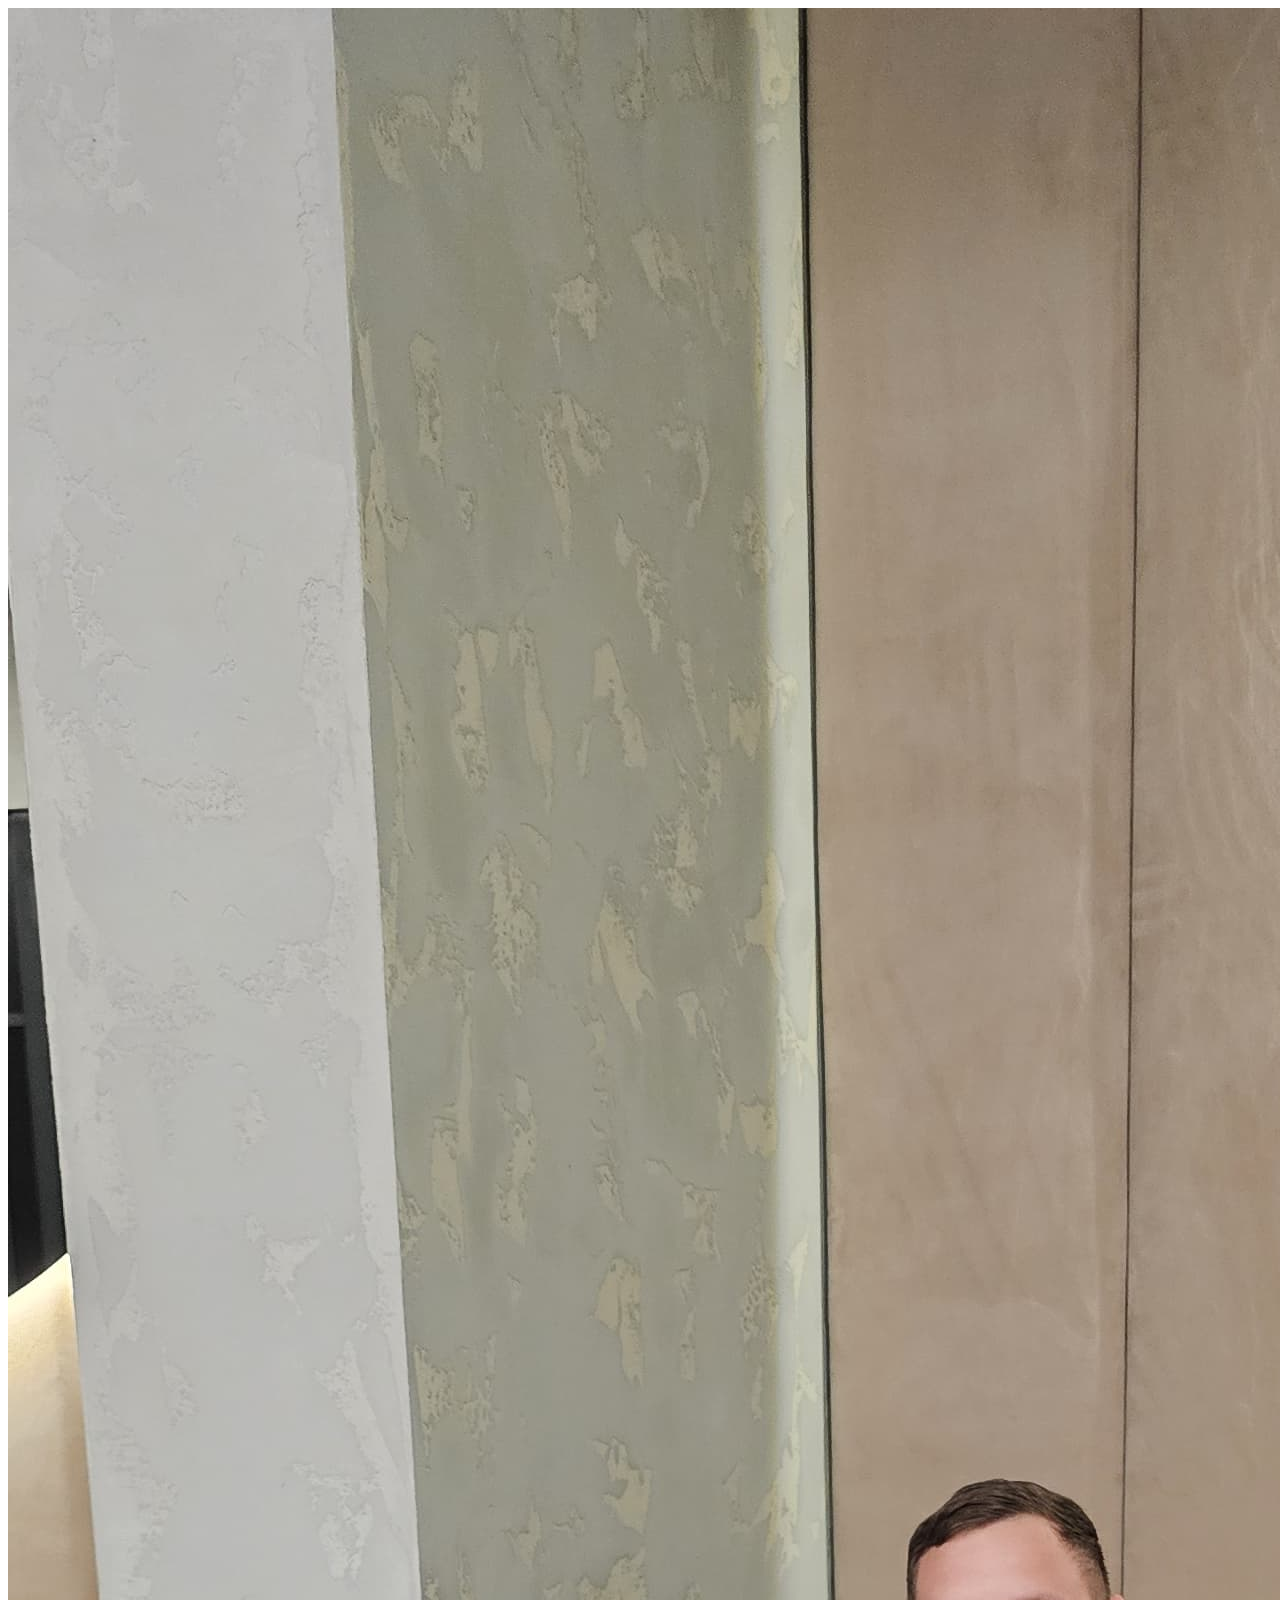
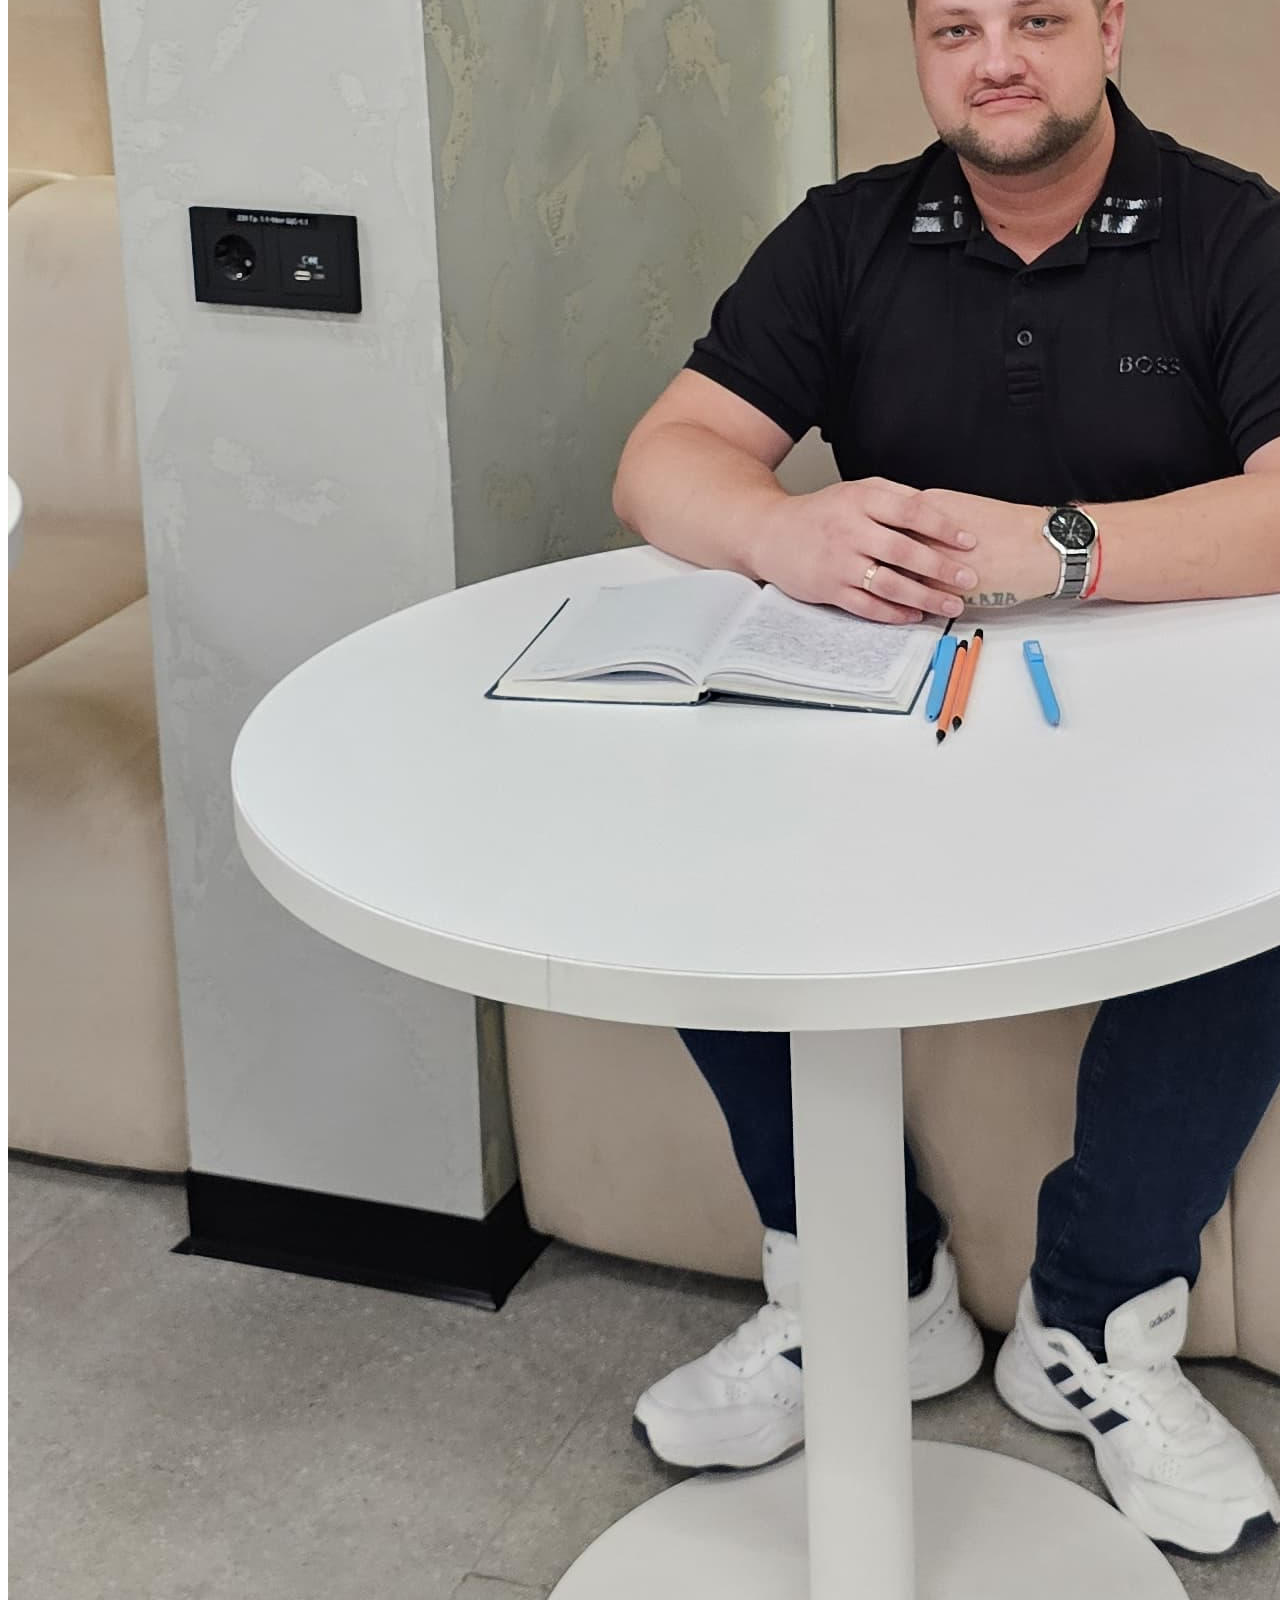
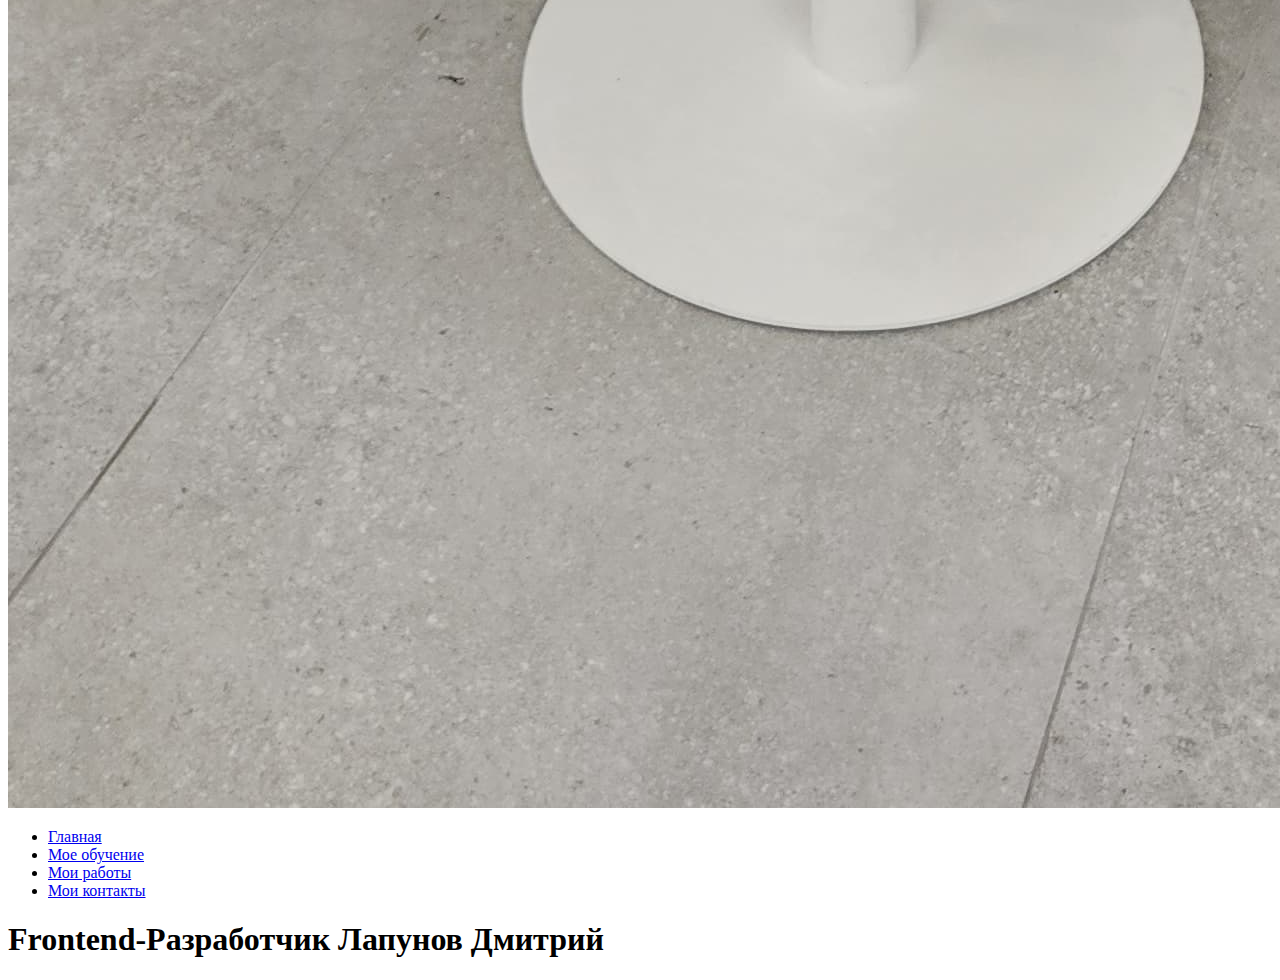
==== index.html @ c6b662d0 "Создан начальная версия шапки" ====
<!DOCTYPE html>
<html lang="ru">
  <head>
    <meta charset="UTF-8" />
    <meta name="viewport" content="width=device-width, initial-scale=1.0" />
    <title>Дмитрий Лапунов</title>
    <link rel="stylesheet" href="styles/style.css" />
  </head>
  <body>
    <header class="header">
      <div class="logo">
        <img src="images/logo.jpeg" alt="logo" />
      </div>
      <nav>
        <ul>
          <li>
            <a href="#">Главная</a>
          </li>
          <li>
            <a href="#">Мое обучение</a>
          </li>
          <li>
            <a href="#">Мои работы</a>
          </li>
          <li>
            <a href="#">Мои контакты</a>
          </li>
        </ul>
      </nav>
    </header>

    <main>
      <h1>Frontend-Разработчик Лапунов Дмитрий</h1>
      <section>

      </section>
    </main>
  </body>
</html>
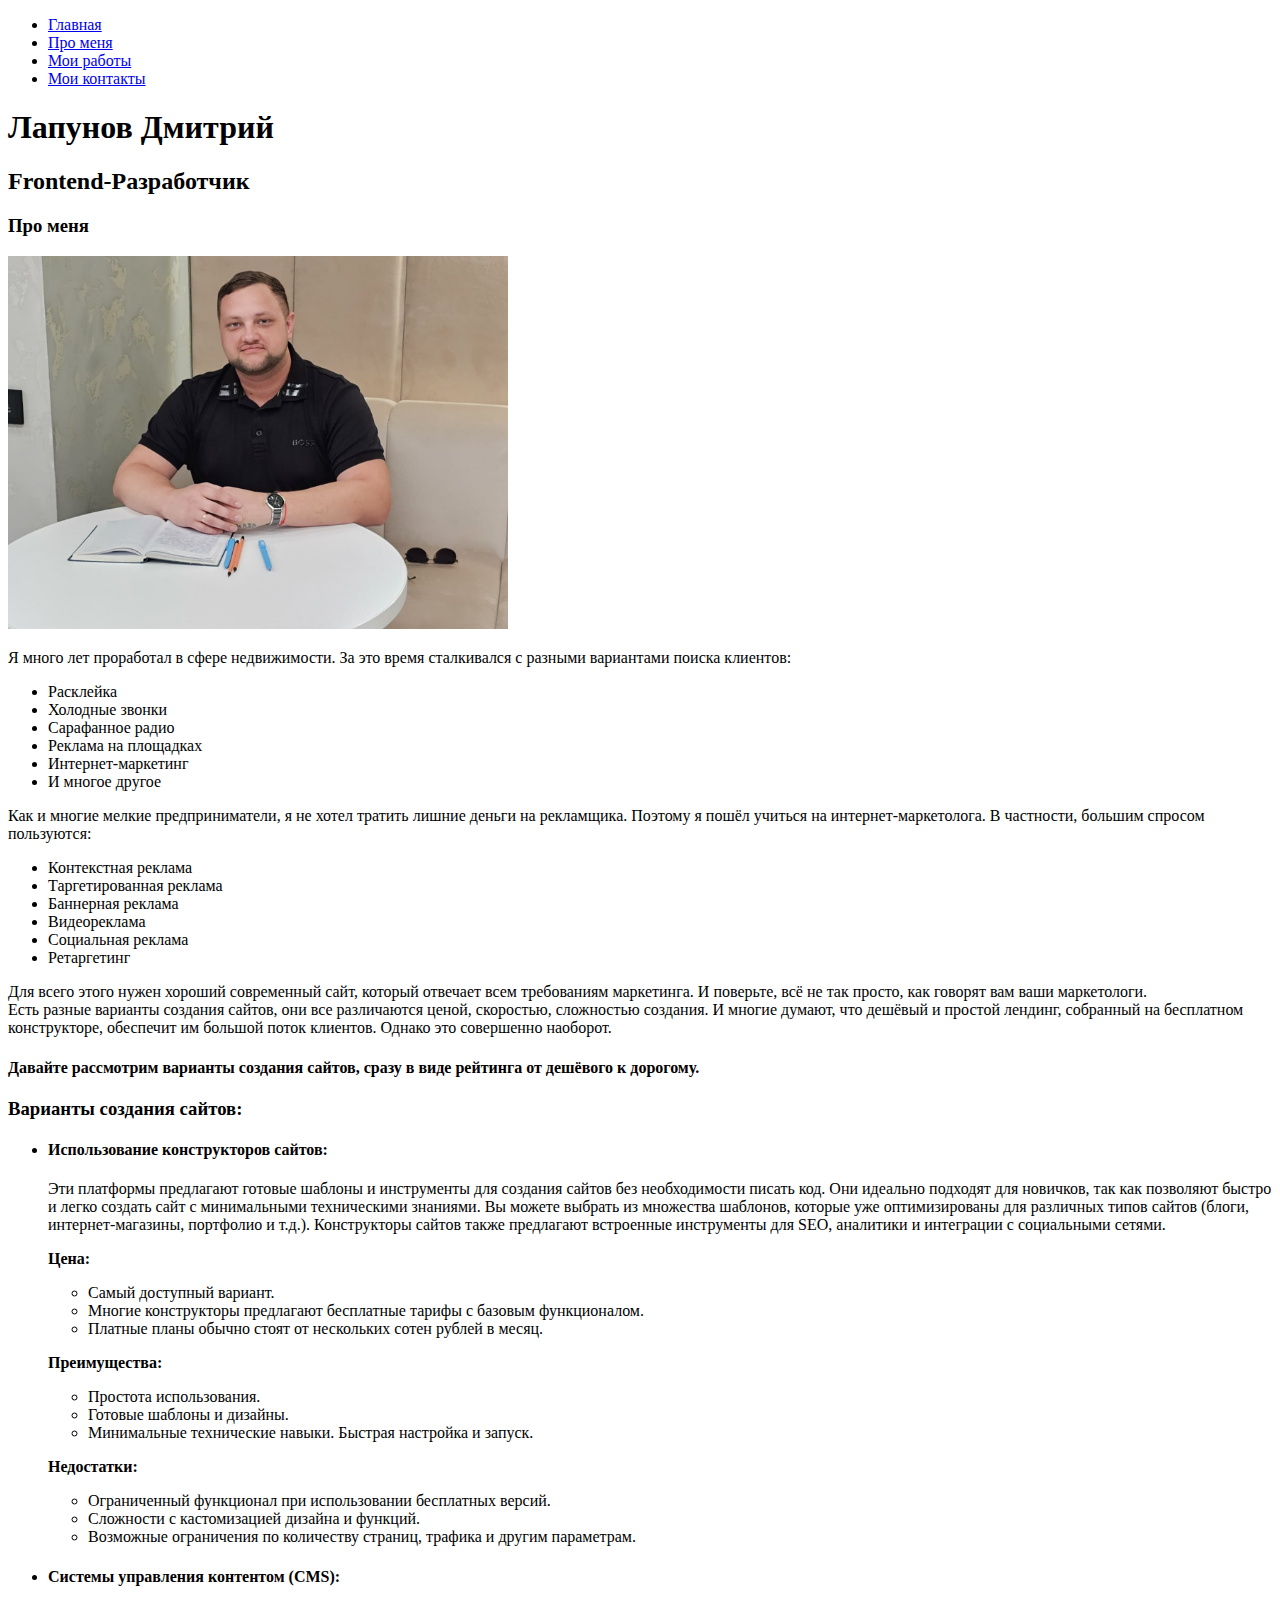
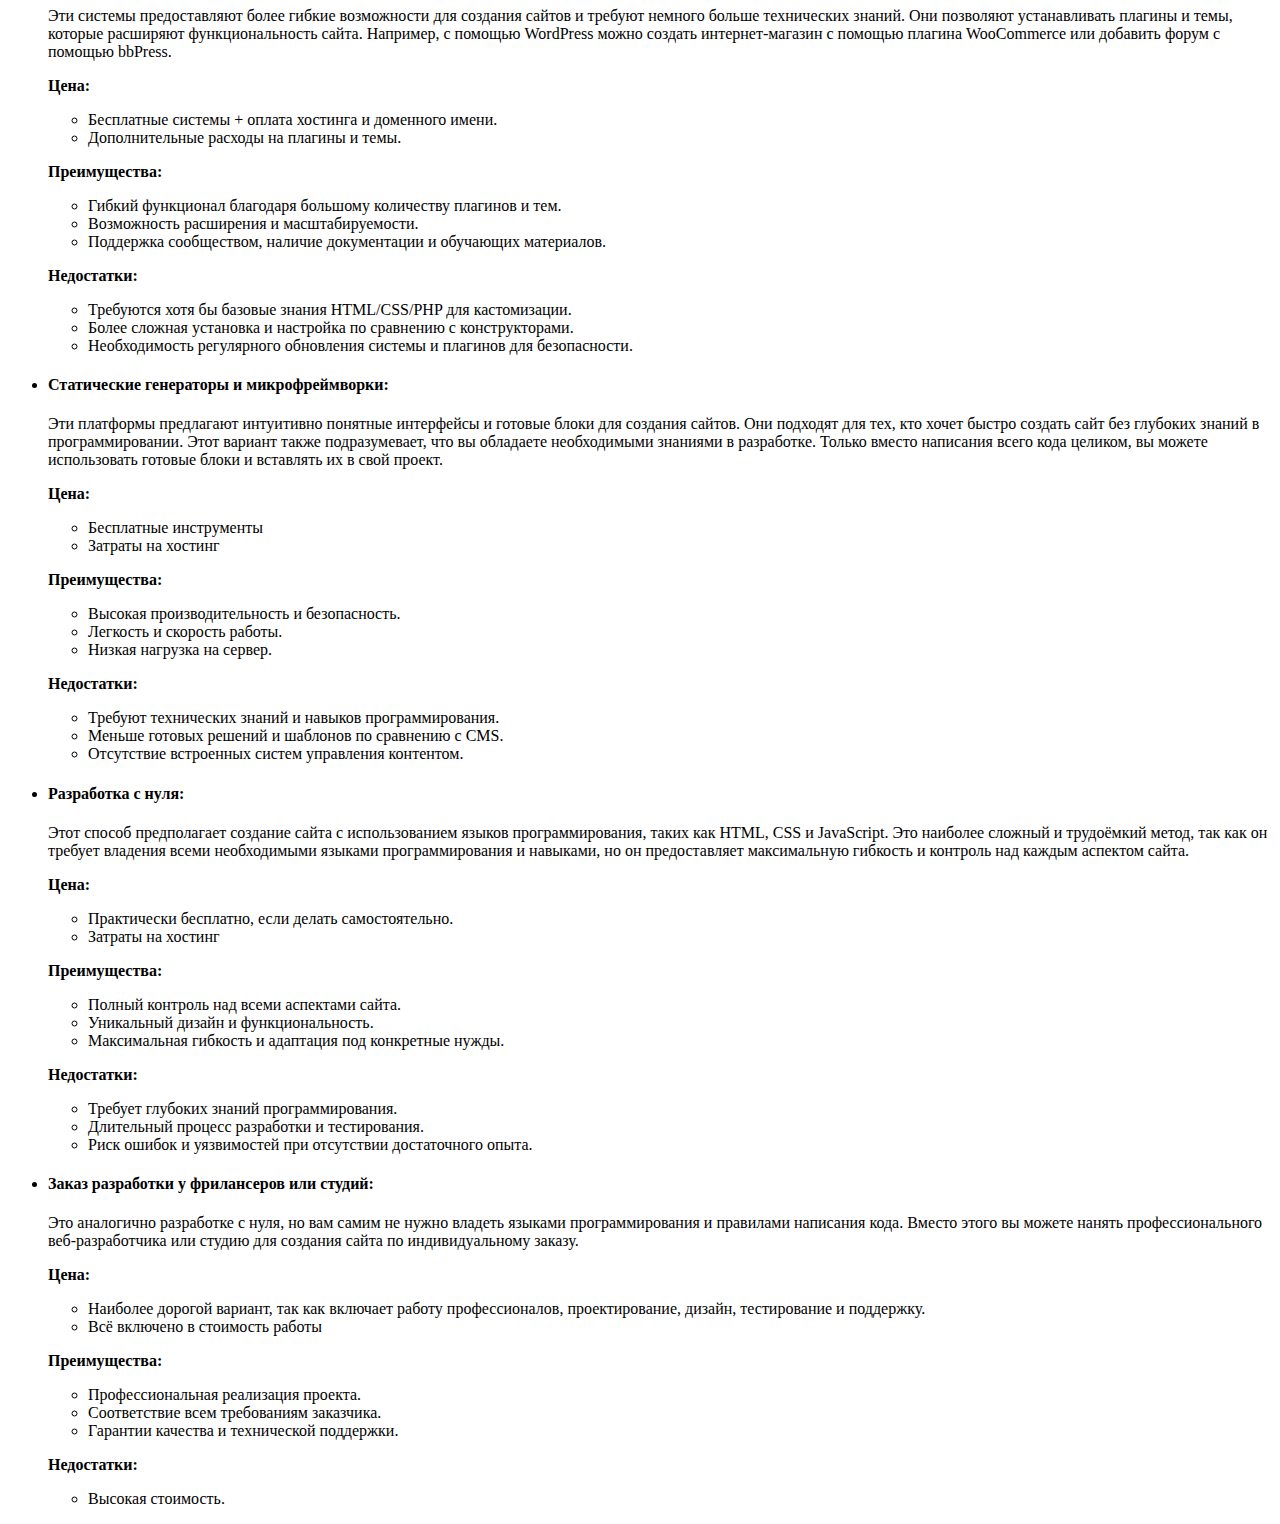
==== commit 4e714848: "Создан основной мейн страницы" ====
--- a/index.html
+++ b/index.html
@@ -3,36 +3,252 @@
   <head>
     <meta charset="UTF-8" />
     <meta name="viewport" content="width=device-width, initial-scale=1.0" />
-    <title>Дмитрий Лапунов</title>
+    <title>Фронтенд - разработчик Лапунов Дмитрий</title>
     <link rel="stylesheet" href="styles/style.css" />
   </head>
   <body>
     <header class="header">
-      <div class="logo">
-        <img src="images/logo.jpeg" alt="logo" />
-      </div>
-      <nav>
-        <ul>
-          <li>
-            <a href="#">Главная</a>
-          </li>
-          <li>
-            <a href="#">Мое обучение</a>
-          </li>
-          <li>
-            <a href="#">Мои работы</a>
-          </li>
-          <li>
-            <a href="#">Мои контакты</a>
-          </li>
-        </ul>
-      </nav>
+      <section>
+        <nav>
+          <ul>
+            <li>
+              <a href="#">Главная</a>
+            </li>
+            <li>
+              <a href="#">Про меня</a>
+            </li>
+            <li>
+              <a href="#">Мои работы</a>
+            </li>
+            <li>
+              <a href="#">Мои контакты</a>
+            </li>
+          </ul>
+        </nav>
+      </section>
     </header>
 
     <main>
-      <h1>Frontend-Разработчик Лапунов Дмитрий</h1>
       <section>
-
+        <h1>Лапунов Дмитрий</h1>
+        <h2>Frontend-Разработчик</h2>
+      </section>
+      <section>
+        <h3>Про меня</h3>
+        <div class="logo">
+          <img src="images/logo.jpeg" alt="logo" />
+        </div>
+        <p>
+          Я много лет проработал в сфере недвижимости. За это время сталкивался
+          с разными вариантами поиска клиентов:
+        </p>
+        <ul>
+          <li>Расклейка</li>
+          <li>Холодные звонки</li>
+          <li>Сарафанное радио</li>
+          <li>Реклама на площадках</li>
+          <li>Интернет-маркетинг</li>
+          <li>И многое другое</li>
+        </ul>
+        <p>
+          Как и многие мелкие предприниматели, я не хотел тратить лишние деньги
+          на рекламщика. Поэтому я пошёл учиться на интернет-маркетолога. В
+          частности, большим спросом пользуются:
+        </p>
+        <ul>
+          <li>Контекстная реклама</li>
+          <li>Таргетированная реклама</li>
+          <li>Баннерная реклама</li>
+          <li>Видеореклама</li>
+          <li>Социальная реклама</li>
+          <li>Ретаргетинг</li>
+        </ul>
+        <p>
+          Для всего этого нужен хороший современный сайт, который отвечает всем
+          требованиям маркетинга. И поверьте, всё не так просто, как говорят вам
+          ваши маркетологи.<br />
+          Есть разные варианты создания сайтов, они все различаются ценой,
+          скоростью, сложностью создания. И многие думают, что дешёвый и простой
+          лендинг, собранный на бесплатном конструкторе, обеспечит им большой
+          поток клиентов. Однако это совершенно наоборот.
+        </p>
+        <h4>
+          Давайте рассмотрим варианты создания сайтов, сразу в виде рейтинга от
+          дешёвого к дорогому.
+        </h4>
+        <h3>Варианты создания сайтов:</h3>
+        <ul>
+          <li>
+            <h4>Использование конструкторов сайтов:</h4>
+            <p>
+              Эти платформы предлагают готовые шаблоны и инструменты для
+              создания сайтов без необходимости писать код. Они идеально
+              подходят для новичков, так как позволяют быстро и легко создать
+              сайт с минимальными техническими знаниями. Вы можете выбрать из
+              множества шаблонов, которые уже оптимизированы для различных типов
+              сайтов (блоги, интернет-магазины, портфолио и т.д.). Конструкторы
+              сайтов также предлагают встроенные инструменты для SEO, аналитики
+              и интеграции с социальными сетями.
+            </p>
+            <p><strong>Цена:</strong></p>
+            <ul>
+              <li>Самый доступный вариант.</li>
+              <li>
+                Многие конструкторы предлагают бесплатные тарифы с базовым
+                функционалом.
+              </li>
+              <li>
+                Платные планы обычно стоят от нескольких сотен рублей в месяц.
+              </li>
+            </ul>
+            <p><strong>Преимущества:</strong></p>
+            <ul>
+              <li>Простота использования.</li>
+              <li>Готовые шаблоны и дизайны.</li>
+              <li>
+                Минимальные технические навыки. Быстрая настройка и запуск.
+              </li>
+            </ul>
+            <p><strong>Недостатки:</strong></p>
+            <ul>
+              <li>
+                Ограниченный функционал при использовании бесплатных версий.
+              </li>
+              <li>Сложности с кастомизацией дизайна и функций.</li>
+              <li>
+                Возможные ограничения по количеству страниц, трафика и другим
+                параметрам.
+              </li>
+            </ul>
+          </li>
+          <li>
+            <h4>Системы управления контентом (CMS):</h4>
+            <p>
+              Эти системы предоставляют более гибкие возможности для создания
+              сайтов и требуют немного больше технических знаний. Они позволяют
+              устанавливать плагины и темы, которые расширяют функциональность
+              сайта. Например, с помощью WordPress можно создать
+              интернет-магазин с помощью плагина WooCommerce или добавить форум
+              с помощью bbPress.
+            </p>
+            <p><strong>Цена:</strong></p>
+            <ul>
+              <li>Бесплатные системы + оплата хостинга и доменного имени.</li>
+              <li>Дополнительные расходы на плагины и темы.</li>
+            </ul>
+            <p><strong>Преимущества:</strong></p>
+            <ul>
+              <li>
+                Гибкий функционал благодаря большому количеству плагинов и тем.
+              </li>
+              <li>Возможность расширения и масштабируемости.</li>
+              <li>
+                Поддержка сообществом, наличие документации и обучающих
+                материалов.
+              </li>
+            </ul>
+            <p><strong>Недостатки:</strong></p>
+            <ul>
+              <li>
+                Требуются хотя бы базовые знания HTML/CSS/PHP для кастомизации.
+              </li>
+              <li>
+                Более сложная установка и настройка по сравнению с
+                конструкторами.
+              </li>
+              <li>
+                Необходимость регулярного обновления системы и плагинов для
+                безопасности.
+              </li>
+            </ul>
+          </li>
+          <li>
+            <h4>Статические генераторы и микрофреймворки:</h4>
+            <p>
+              Эти платформы предлагают интуитивно понятные интерфейсы и готовые
+              блоки для создания сайтов. Они подходят для тех, кто хочет быстро
+              создать сайт без глубоких знаний в программировании. Этот вариант
+              также подразумевает, что вы обладаете необходимыми знаниями в
+              разработке. Только вместо написания всего кода целиком, вы можете
+              использовать готовые блоки и вставлять их в свой проект.
+            </p>
+            <p><strong>Цена:</strong></p>
+            <ul>
+              <li>Бесплатные инструменты</li>
+              <li>Затраты на хостинг</li>
+            </ul>
+            <p><strong>Преимущества:</strong></p>
+            <ul>
+              <li>Высокая производительность и безопасность.</li>
+              <li>Легкость и скорость работы.</li>
+              <li>Низкая нагрузка на сервер.</li>
+            </ul>
+            <p><strong>Недостатки:</strong></p>
+            <ul>
+              <li>Требуют технических знаний и навыков программирования.</li>
+              <li>Меньше готовых решений и шаблонов по сравнению с CMS.</li>
+              <li>Отсутствие встроенных систем управления контентом.</li>
+            </ul>
+          </li>
+          <li>
+            <h4>Разработка с нуля:</h4>
+            <p>
+              Этот способ предполагает создание сайта с использованием языков
+              программирования, таких как HTML, CSS и JavaScript. Это наиболее
+              сложный и трудоёмкий метод, так как он требует владения всеми
+              необходимыми языками программирования и навыками, но он
+              предоставляет максимальную гибкость и контроль над каждым аспектом
+              сайта.
+            </p>
+            <p><strong>Цена:</strong></p>
+            <ul>
+              <li>Практически бесплатно, если делать самостоятельно.</li>
+              <li>Затраты на хостинг</li>
+            </ul>
+            <p><strong>Преимущества:</strong></p>
+            <ul>
+              <li>Полный контроль над всеми аспектами сайта.</li>
+              <li>Уникальный дизайн и функциональность.</li>
+              <li>Максимальная гибкость и адаптация под конкретные нужды.</li>
+            </ul>
+            <p><strong>Недостатки:</strong></p>
+            <ul>
+              <li>Требует глубоких знаний программирования.</li>
+              <li>Длительный процесс разработки и тестирования.</li>
+              <li>
+                Риск ошибок и уязвимостей при отсутствии достаточного опыта.
+              </li>
+            </ul>
+          </li>
+          <li>
+            <h4>Заказ разработки у фрилансеров или студий:</h4>
+            <p>
+              Это аналогично разработке с нуля, но вам самим не нужно владеть
+              языками программирования и правилами написания кода. Вместо этого
+              вы можете нанять профессионального веб-разработчика или студию для
+              создания сайта по индивидуальному заказу.
+            </p>
+            <p><strong>Цена:</strong></p>
+            <ul>
+              <li>
+                Наиболее дорогой вариант, так как включает работу
+                профессионалов, проектирование, дизайн, тестирование и
+                поддержку.
+              </li>
+              <li>Всё включено в стоимость работы</li>
+            </ul>
+            <p><strong>Преимущества:</strong></p>
+            <ul>
+              <li>Профессиональная реализация проекта.</li>
+              <li>Соответствие всем требованиям заказчика.</li>
+              <li>Гарантии качества и технической поддержки.</li>
+            </ul>
+            <p><strong>Недостатки:</strong></p>
+            <ul>
+              <li>Высокая стоимость.</li>
+            </ul>
+          </li>
+        </ul>
       </section>
     </main>
   </body>
--- a/styles/style.css
+++ b/styles/style.css
@@ -0,0 +1,4 @@
+.logo img {
+  width: 500px;
+  height: auto;
+}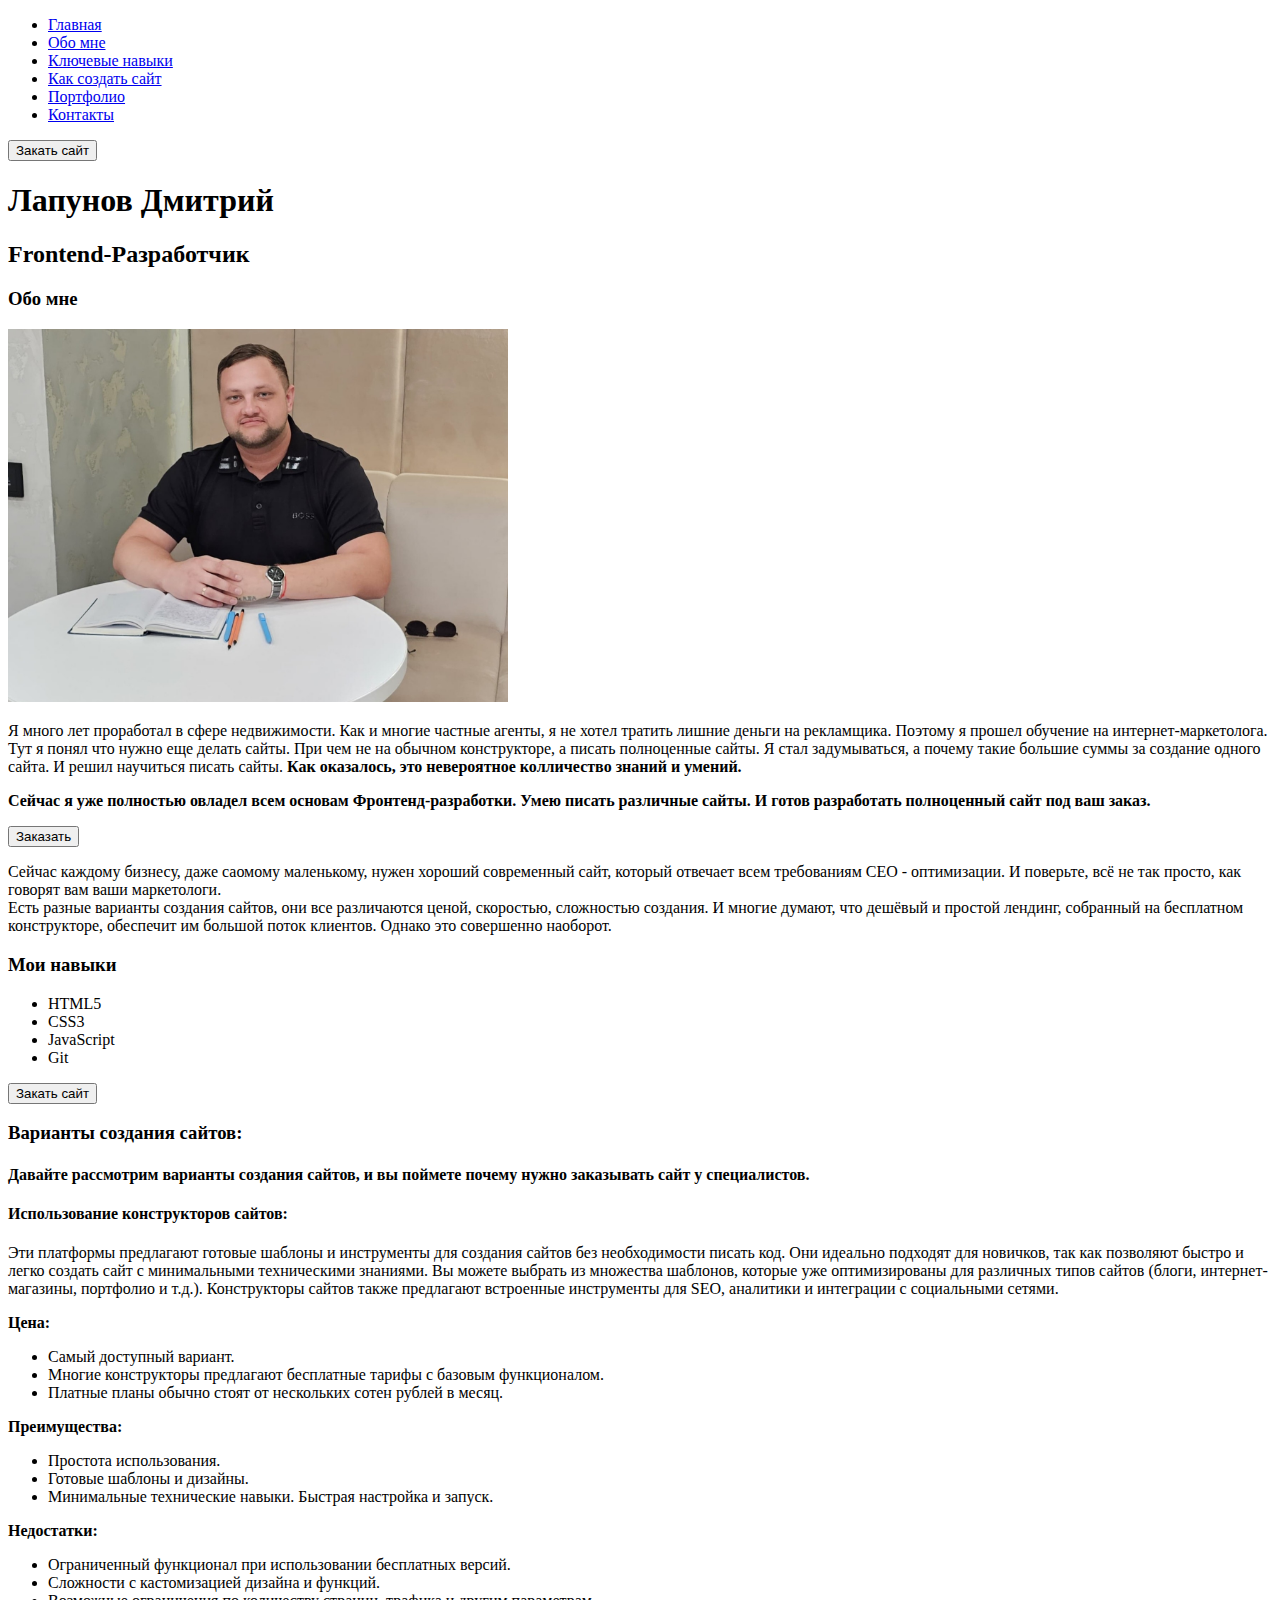
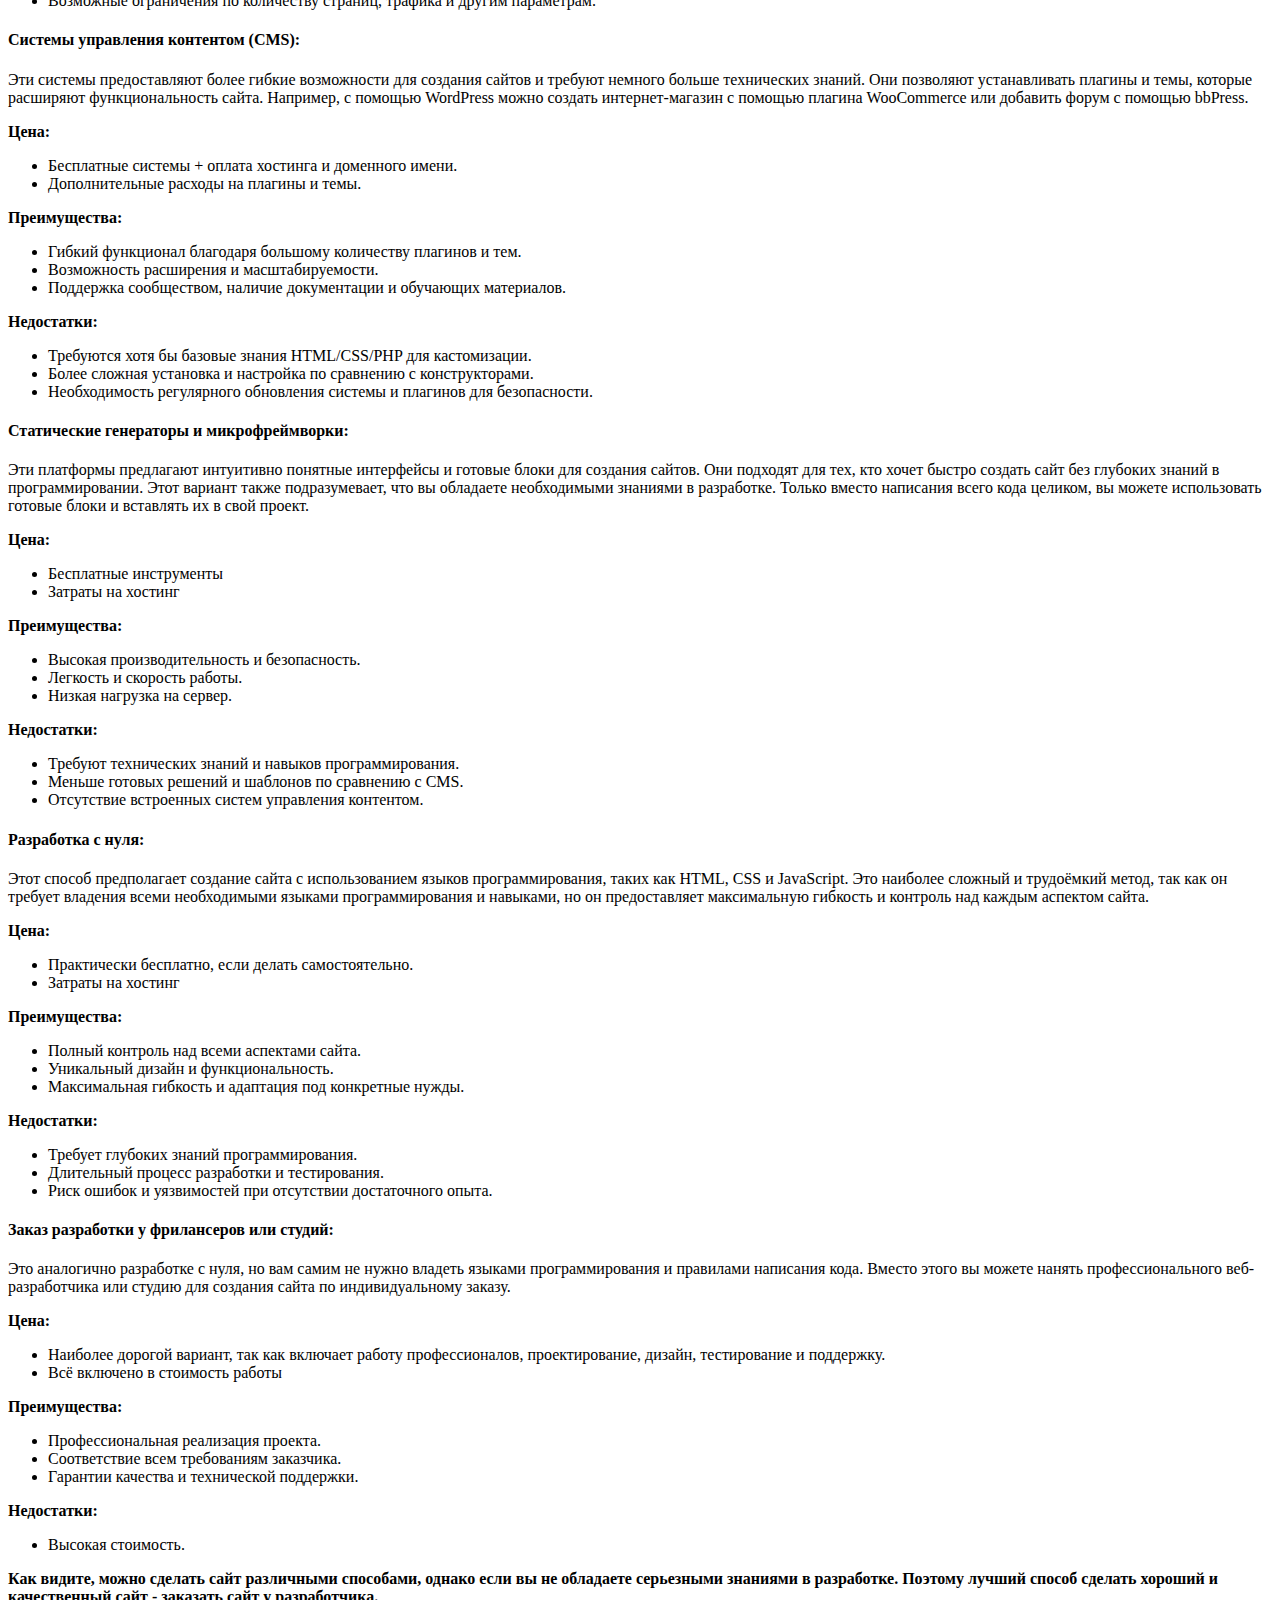
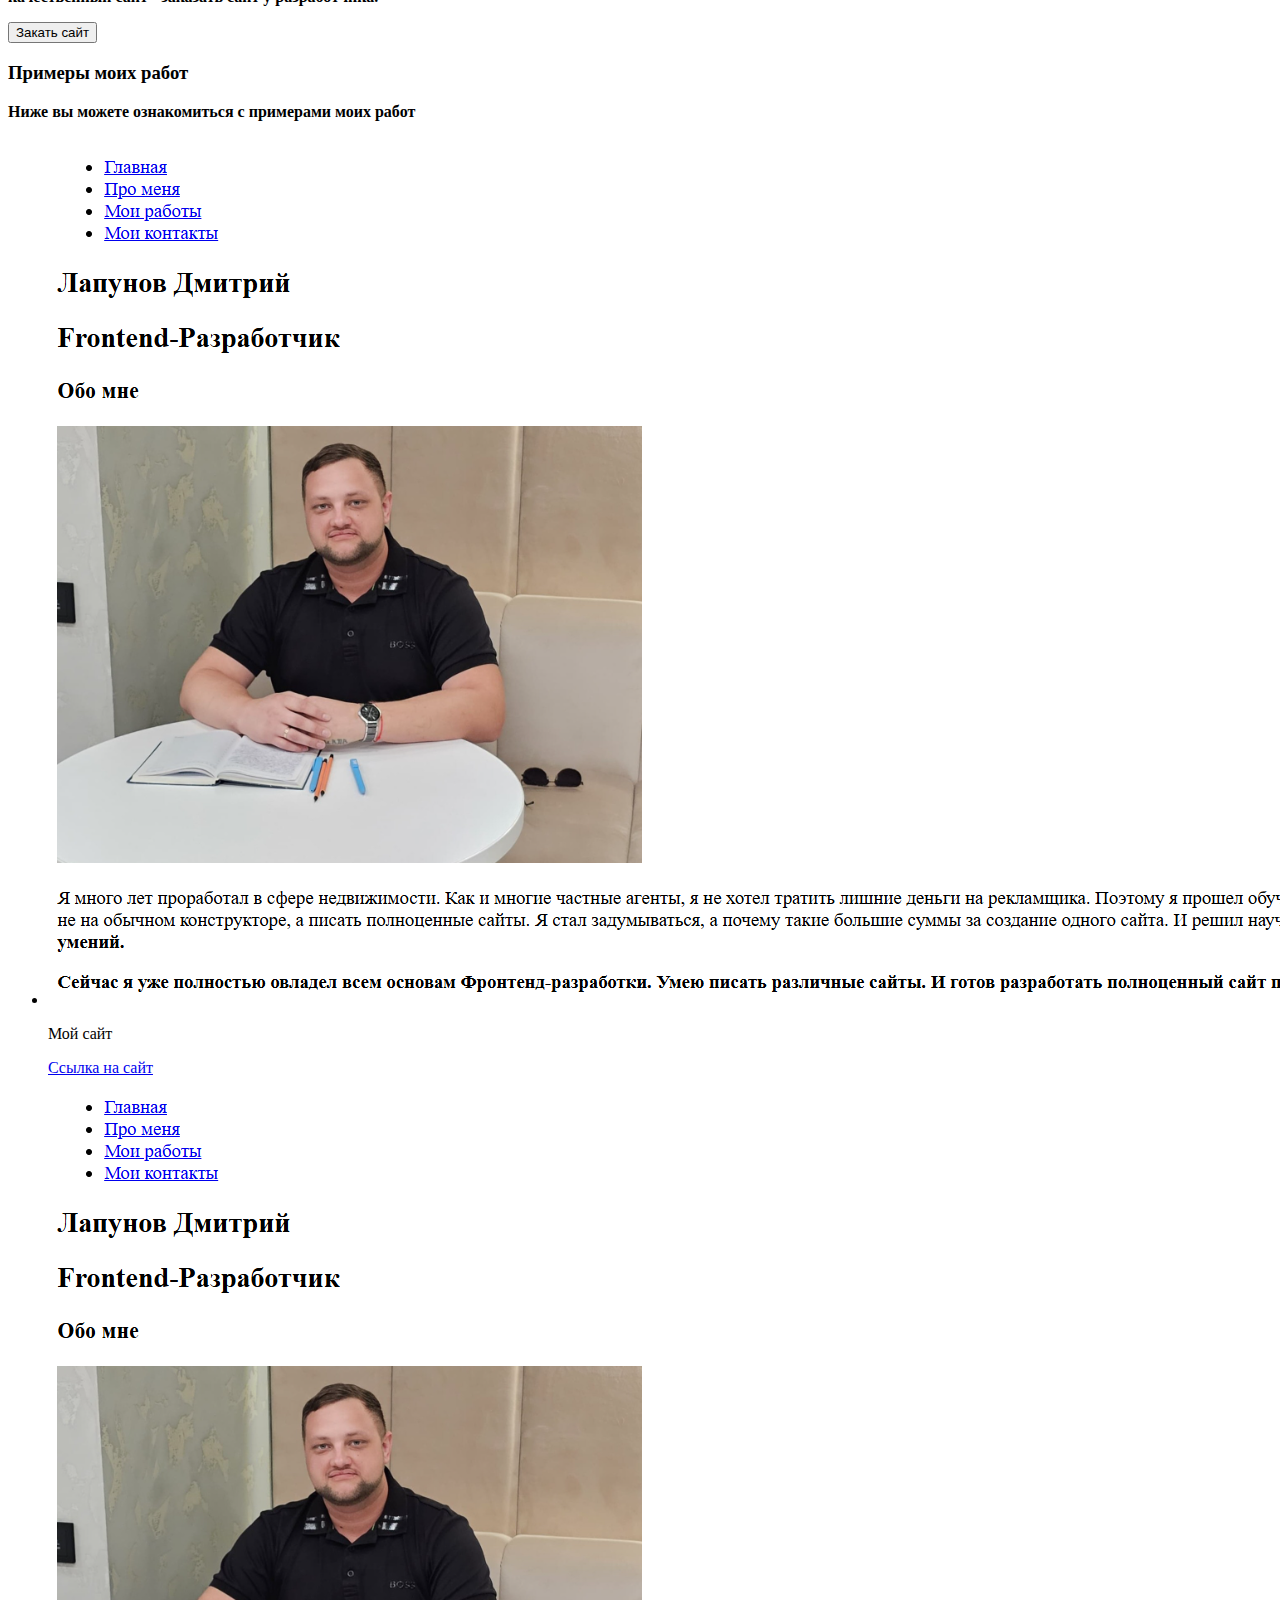
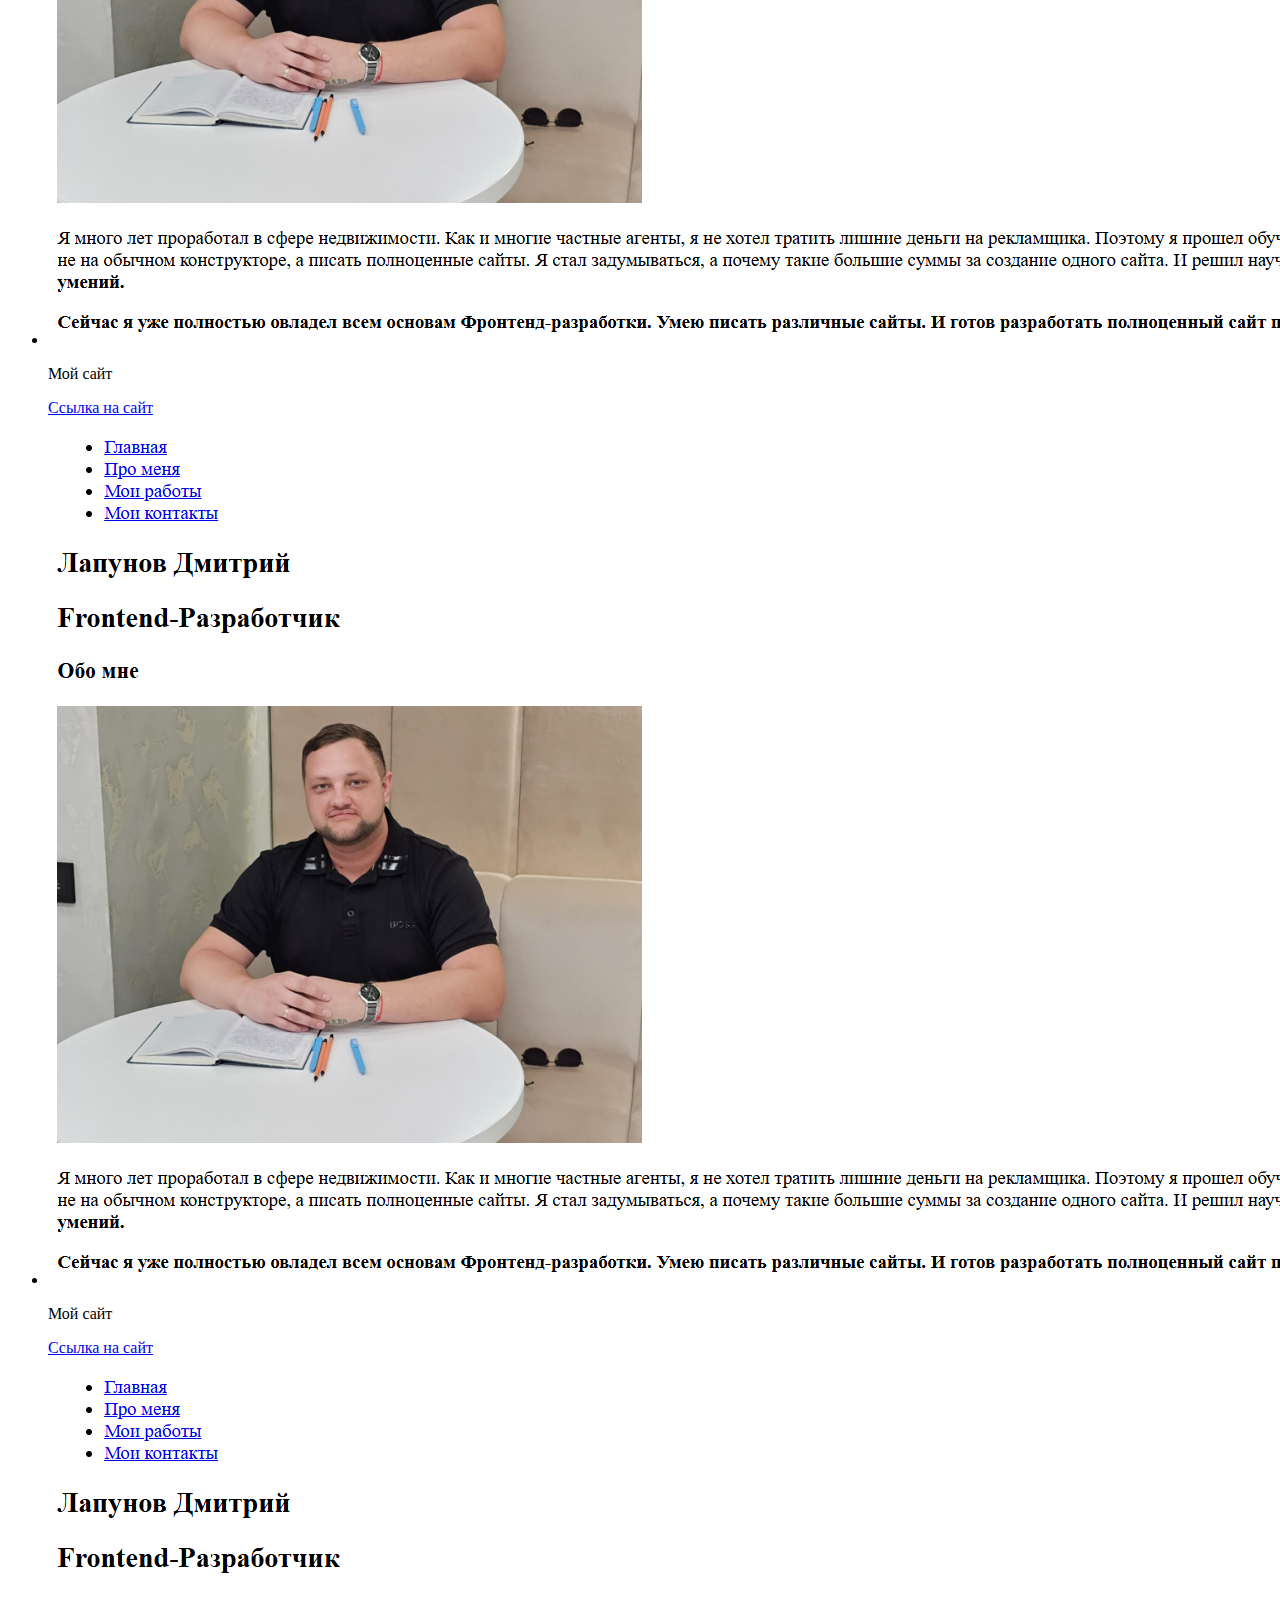
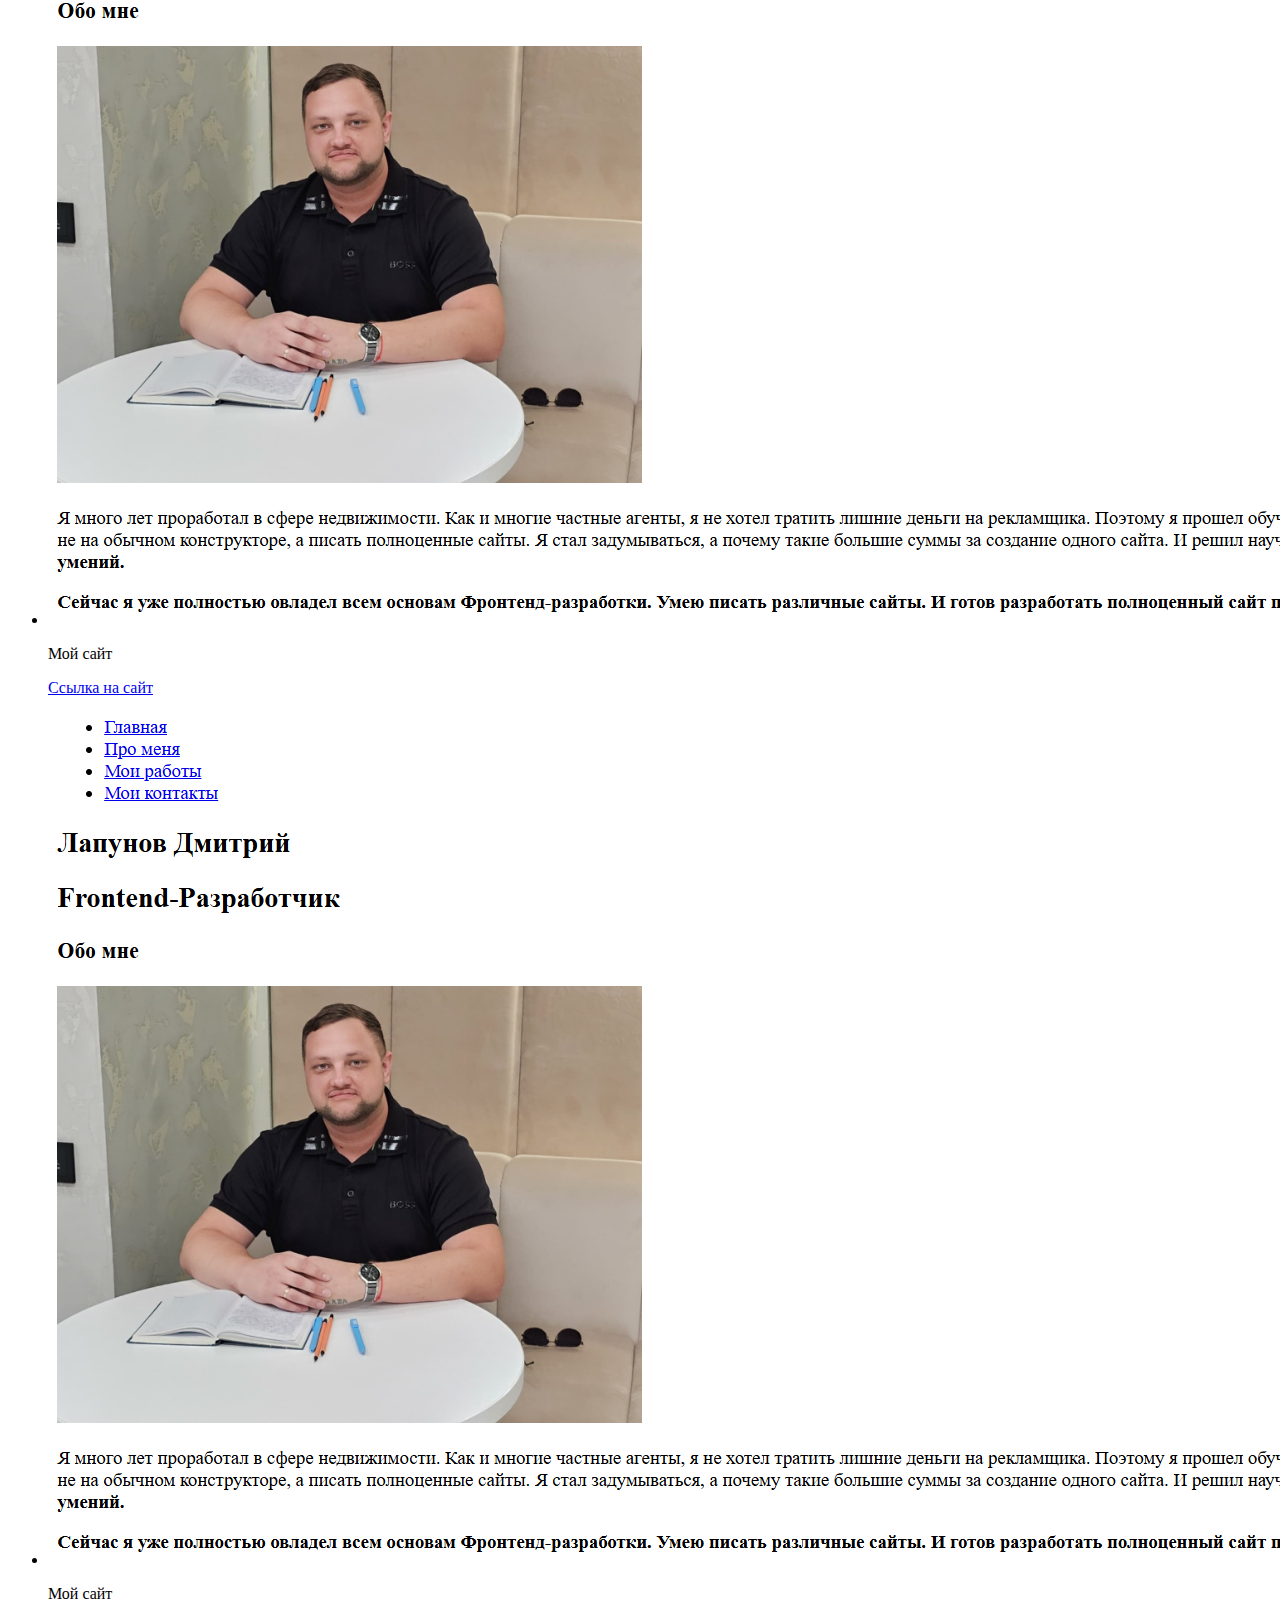
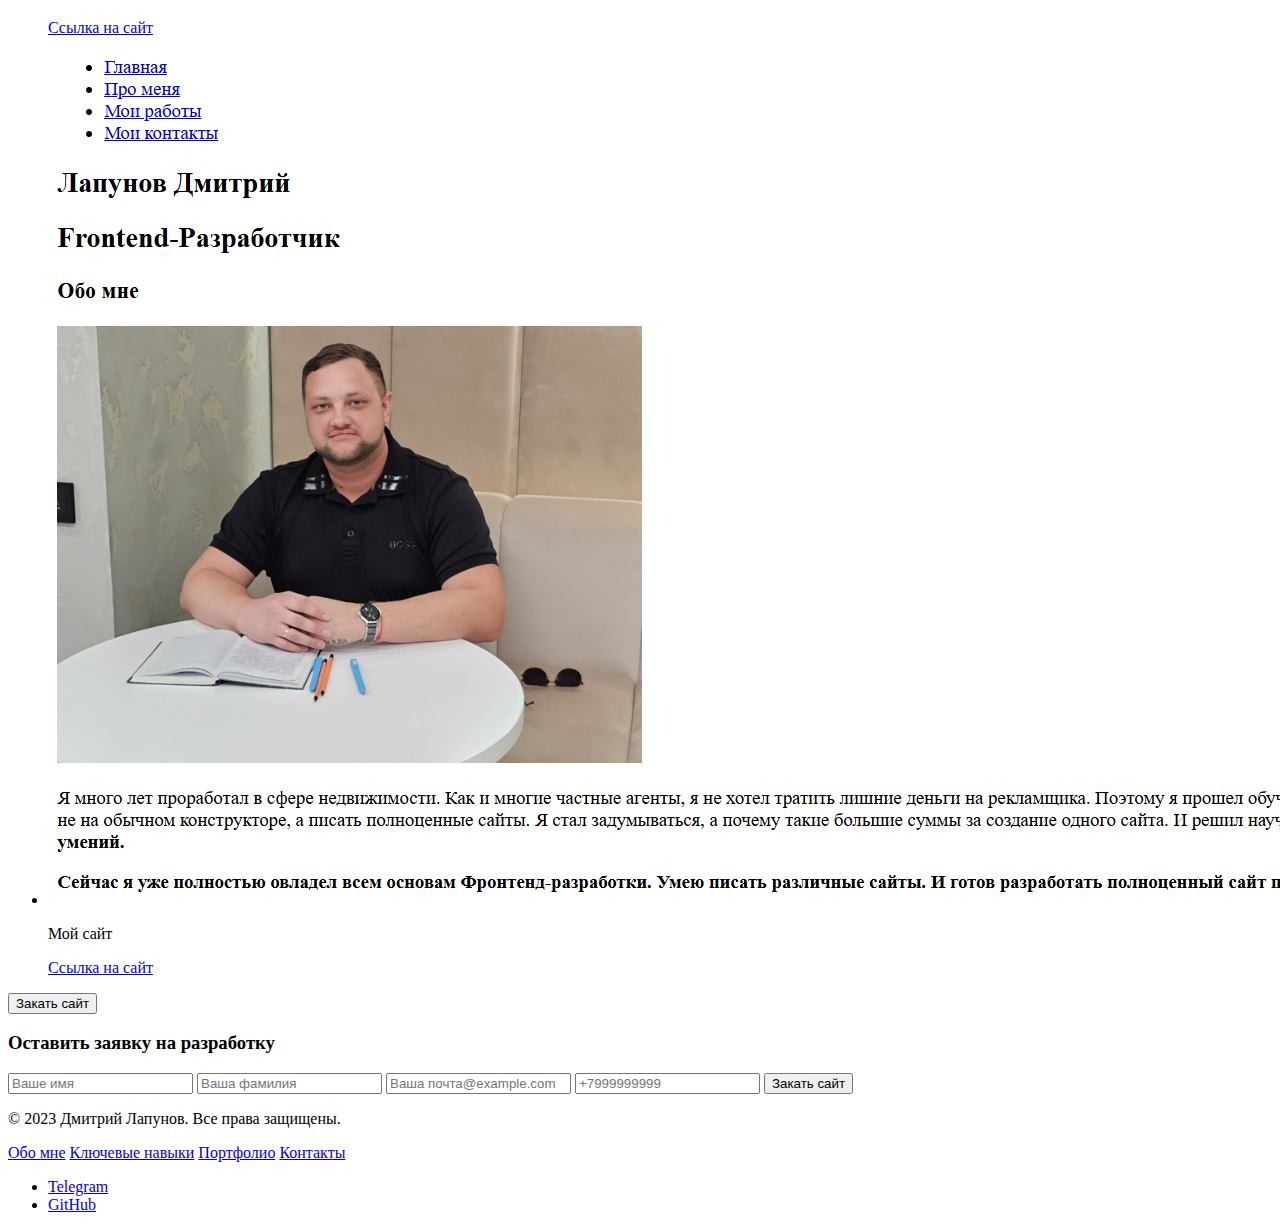
==== commit 56a72a82: "Создан основной макет сайта" ====
--- a/index.html
+++ b/index.html
@@ -15,241 +15,323 @@
               <a href="#">Главная</a>
             </li>
             <li>
-              <a href="#">Про меня</a>
-            </li>
-            <li>
-              <a href="#">Мои работы</a>
-            </li>
-            <li>
-              <a href="#">Мои контакты</a>
+              <a href="#about">Обо мне</a>
+            </li>
+            <li>
+              <a href="#skills">Ключевые навыки</a>
+            </li>
+            <li>
+              <a href="#variants">Как создать сайт</a>
+            </li>
+            <li>
+              <a href="#portfolio">Портфолио</a>
+            </li>
+            <li>
+              <a href="#contact">Контакты</a>
             </li>
           </ul>
+          <button>Закать сайт</button>
         </nav>
       </section>
     </header>
 
     <main>
-      <section>
+      <section class="mainHeader">
         <h1>Лапунов Дмитрий</h1>
         <h2>Frontend-Разработчик</h2>
       </section>
-      <section>
-        <h3>Про меня</h3>
+      <section class="aboutMe" id="about">
+        <h3>Обо мне</h3>
         <div class="logo">
           <img src="images/logo.jpeg" alt="logo" />
         </div>
         <p>
-          Я много лет проработал в сфере недвижимости. За это время сталкивался
-          с разными вариантами поиска клиентов:
-        </p>
-        <ul>
-          <li>Расклейка</li>
-          <li>Холодные звонки</li>
-          <li>Сарафанное радио</li>
-          <li>Реклама на площадках</li>
-          <li>Интернет-маркетинг</li>
-          <li>И многое другое</li>
-        </ul>
-        <p>
-          Как и многие мелкие предприниматели, я не хотел тратить лишние деньги
-          на рекламщика. Поэтому я пошёл учиться на интернет-маркетолога. В
-          частности, большим спросом пользуются:
-        </p>
-        <ul>
-          <li>Контекстная реклама</li>
-          <li>Таргетированная реклама</li>
-          <li>Баннерная реклама</li>
-          <li>Видеореклама</li>
-          <li>Социальная реклама</li>
-          <li>Ретаргетинг</li>
-        </ul>
-        <p>
-          Для всего этого нужен хороший современный сайт, который отвечает всем
-          требованиям маркетинга. И поверьте, всё не так просто, как говорят вам
-          ваши маркетологи.<br />
+          Я много лет проработал в сфере недвижимости. Как и многие частные
+          агенты, я не хотел тратить лишние деньги на рекламщика. Поэтому я
+          прошел обучение на интернет-маркетолога. Тут я понял что нужно еще
+          делать сайты. При чем не на обычном конструкторе, а писать полноценные
+          сайты. Я стал задумываться, а почему такие большие суммы за создание
+          одного сайта. И решил научиться писать сайты.
+          <span
+            ><strong
+              >Как оказалось, это невероятное колличество знаний и
+              умений.</strong
+            ></span
+          >
+        </p>
+        <p>
+          <span
+            ><strong>
+              Сейчас я уже полностью овладел всем основам Фронтенд-разработки.
+              Умею писать различные сайты. И готов разработать полноценный сайт
+              под ваш заказ.</strong
+            ></span
+          >
+        </p>
+        <button>Заказать</button>
+        <p>
+          Сейчас каждому бизнесу, даже саомому маленькому, нужен хороший
+          современный сайт, который отвечает всем требованиям CEO - оптимизации.
+          И поверьте, всё не так просто, как говорят вам ваши маркетологи.<br />
           Есть разные варианты создания сайтов, они все различаются ценой,
           скоростью, сложностью создания. И многие думают, что дешёвый и простой
           лендинг, собранный на бесплатном конструкторе, обеспечит им большой
           поток клиентов. Однако это совершенно наоборот.
         </p>
+      </section>
+      <section class="skills" id="skills">
+        <h3>Мои навыки</h3>
+        <ul>
+          <li>HTML5</li>
+          <li>CSS3</li>
+          <li>JavaScript</li>
+          <li>Git</li>
+        </ul>
+        <button>Закать сайт</button>
+      </section>
+
+      <section class="variants" id="variants">
+        <h3>Варианты создания сайтов:</h3>
         <h4>
-          Давайте рассмотрим варианты создания сайтов, сразу в виде рейтинга от
-          дешёвого к дорогому.
+          Давайте рассмотрим варианты создания сайтов, и вы поймете почему нужно
+          заказывать сайт у специалистов.
         </h4>
-        <h3>Варианты создания сайтов:</h3>
-        <ul>
-          <li>
-            <h4>Использование конструкторов сайтов:</h4>
-            <p>
-              Эти платформы предлагают готовые шаблоны и инструменты для
-              создания сайтов без необходимости писать код. Они идеально
-              подходят для новичков, так как позволяют быстро и легко создать
-              сайт с минимальными техническими знаниями. Вы можете выбрать из
-              множества шаблонов, которые уже оптимизированы для различных типов
-              сайтов (блоги, интернет-магазины, портфолио и т.д.). Конструкторы
-              сайтов также предлагают встроенные инструменты для SEO, аналитики
-              и интеграции с социальными сетями.
-            </p>
-            <p><strong>Цена:</strong></p>
-            <ul>
-              <li>Самый доступный вариант.</li>
-              <li>
-                Многие конструкторы предлагают бесплатные тарифы с базовым
-                функционалом.
-              </li>
-              <li>
-                Платные планы обычно стоят от нескольких сотен рублей в месяц.
-              </li>
-            </ul>
-            <p><strong>Преимущества:</strong></p>
-            <ul>
-              <li>Простота использования.</li>
-              <li>Готовые шаблоны и дизайны.</li>
-              <li>
-                Минимальные технические навыки. Быстрая настройка и запуск.
-              </li>
-            </ul>
-            <p><strong>Недостатки:</strong></p>
-            <ul>
-              <li>
-                Ограниченный функционал при использовании бесплатных версий.
-              </li>
-              <li>Сложности с кастомизацией дизайна и функций.</li>
-              <li>
-                Возможные ограничения по количеству страниц, трафика и другим
-                параметрам.
-              </li>
-            </ul>
-          </li>
-          <li>
-            <h4>Системы управления контентом (CMS):</h4>
-            <p>
-              Эти системы предоставляют более гибкие возможности для создания
-              сайтов и требуют немного больше технических знаний. Они позволяют
-              устанавливать плагины и темы, которые расширяют функциональность
-              сайта. Например, с помощью WordPress можно создать
-              интернет-магазин с помощью плагина WooCommerce или добавить форум
-              с помощью bbPress.
-            </p>
-            <p><strong>Цена:</strong></p>
-            <ul>
-              <li>Бесплатные системы + оплата хостинга и доменного имени.</li>
-              <li>Дополнительные расходы на плагины и темы.</li>
-            </ul>
-            <p><strong>Преимущества:</strong></p>
-            <ul>
-              <li>
-                Гибкий функционал благодаря большому количеству плагинов и тем.
-              </li>
-              <li>Возможность расширения и масштабируемости.</li>
-              <li>
-                Поддержка сообществом, наличие документации и обучающих
-                материалов.
-              </li>
-            </ul>
-            <p><strong>Недостатки:</strong></p>
-            <ul>
-              <li>
-                Требуются хотя бы базовые знания HTML/CSS/PHP для кастомизации.
-              </li>
-              <li>
-                Более сложная установка и настройка по сравнению с
-                конструкторами.
-              </li>
-              <li>
-                Необходимость регулярного обновления системы и плагинов для
-                безопасности.
-              </li>
-            </ul>
-          </li>
-          <li>
-            <h4>Статические генераторы и микрофреймворки:</h4>
-            <p>
-              Эти платформы предлагают интуитивно понятные интерфейсы и готовые
-              блоки для создания сайтов. Они подходят для тех, кто хочет быстро
-              создать сайт без глубоких знаний в программировании. Этот вариант
-              также подразумевает, что вы обладаете необходимыми знаниями в
-              разработке. Только вместо написания всего кода целиком, вы можете
-              использовать готовые блоки и вставлять их в свой проект.
-            </p>
-            <p><strong>Цена:</strong></p>
-            <ul>
-              <li>Бесплатные инструменты</li>
-              <li>Затраты на хостинг</li>
-            </ul>
-            <p><strong>Преимущества:</strong></p>
-            <ul>
-              <li>Высокая производительность и безопасность.</li>
-              <li>Легкость и скорость работы.</li>
-              <li>Низкая нагрузка на сервер.</li>
-            </ul>
-            <p><strong>Недостатки:</strong></p>
-            <ul>
-              <li>Требуют технических знаний и навыков программирования.</li>
-              <li>Меньше готовых решений и шаблонов по сравнению с CMS.</li>
-              <li>Отсутствие встроенных систем управления контентом.</li>
-            </ul>
-          </li>
-          <li>
-            <h4>Разработка с нуля:</h4>
-            <p>
-              Этот способ предполагает создание сайта с использованием языков
-              программирования, таких как HTML, CSS и JavaScript. Это наиболее
-              сложный и трудоёмкий метод, так как он требует владения всеми
-              необходимыми языками программирования и навыками, но он
-              предоставляет максимальную гибкость и контроль над каждым аспектом
-              сайта.
-            </p>
-            <p><strong>Цена:</strong></p>
-            <ul>
-              <li>Практически бесплатно, если делать самостоятельно.</li>
-              <li>Затраты на хостинг</li>
-            </ul>
-            <p><strong>Преимущества:</strong></p>
-            <ul>
-              <li>Полный контроль над всеми аспектами сайта.</li>
-              <li>Уникальный дизайн и функциональность.</li>
-              <li>Максимальная гибкость и адаптация под конкретные нужды.</li>
-            </ul>
-            <p><strong>Недостатки:</strong></p>
-            <ul>
-              <li>Требует глубоких знаний программирования.</li>
-              <li>Длительный процесс разработки и тестирования.</li>
-              <li>
-                Риск ошибок и уязвимостей при отсутствии достаточного опыта.
-              </li>
-            </ul>
-          </li>
-          <li>
-            <h4>Заказ разработки у фрилансеров или студий:</h4>
-            <p>
-              Это аналогично разработке с нуля, но вам самим не нужно владеть
-              языками программирования и правилами написания кода. Вместо этого
-              вы можете нанять профессионального веб-разработчика или студию для
-              создания сайта по индивидуальному заказу.
-            </p>
-            <p><strong>Цена:</strong></p>
-            <ul>
-              <li>
-                Наиболее дорогой вариант, так как включает работу
-                профессионалов, проектирование, дизайн, тестирование и
-                поддержку.
-              </li>
-              <li>Всё включено в стоимость работы</li>
-            </ul>
-            <p><strong>Преимущества:</strong></p>
-            <ul>
-              <li>Профессиональная реализация проекта.</li>
-              <li>Соответствие всем требованиям заказчика.</li>
-              <li>Гарантии качества и технической поддержки.</li>
-            </ul>
-            <p><strong>Недостатки:</strong></p>
-            <ul>
-              <li>Высокая стоимость.</li>
-            </ul>
-          </li>
-        </ul>
+        <h4>Использование конструкторов сайтов:</h4>
+        <p>
+          Эти платформы предлагают готовые шаблоны и инструменты для создания
+          сайтов без необходимости писать код. Они идеально подходят для
+          новичков, так как позволяют быстро и легко создать сайт с минимальными
+          техническими знаниями. Вы можете выбрать из множества шаблонов,
+          которые уже оптимизированы для различных типов сайтов (блоги,
+          интернет-магазины, портфолио и т.д.). Конструкторы сайтов также
+          предлагают встроенные инструменты для SEO, аналитики и интеграции с
+          социальными сетями.
+        </p>
+        <p><strong>Цена:</strong></p>
+        <ul>
+          <li>Самый доступный вариант.</li>
+          <li>
+            Многие конструкторы предлагают бесплатные тарифы с базовым
+            функционалом.
+          </li>
+          <li>
+            Платные планы обычно стоят от нескольких сотен рублей в месяц.
+          </li>
+        </ul>
+        <p><strong>Преимущества:</strong></p>
+        <ul>
+          <li>Простота использования.</li>
+          <li>Готовые шаблоны и дизайны.</li>
+          <li>Минимальные технические навыки. Быстрая настройка и запуск.</li>
+        </ul>
+        <p><strong>Недостатки:</strong></p>
+        <ul>
+          <li>Ограниченный функционал при использовании бесплатных версий.</li>
+          <li>Сложности с кастомизацией дизайна и функций.</li>
+          <li>
+            Возможные ограничения по количеству страниц, трафика и другим
+            параметрам.
+          </li>
+        </ul>
+
+        <h4>Системы управления контентом (CMS):</h4>
+        <p>
+          Эти системы предоставляют более гибкие возможности для создания сайтов
+          и требуют немного больше технических знаний. Они позволяют
+          устанавливать плагины и темы, которые расширяют функциональность
+          сайта. Например, с помощью WordPress можно создать интернет-магазин с
+          помощью плагина WooCommerce или добавить форум с помощью bbPress.
+        </p>
+        <p><strong>Цена:</strong></p>
+        <ul>
+          <li>Бесплатные системы + оплата хостинга и доменного имени.</li>
+          <li>Дополнительные расходы на плагины и темы.</li>
+        </ul>
+        <p><strong>Преимущества:</strong></p>
+        <ul>
+          <li>
+            Гибкий функционал благодаря большому количеству плагинов и тем.
+          </li>
+          <li>Возможность расширения и масштабируемости.</li>
+          <li>
+            Поддержка сообществом, наличие документации и обучающих материалов.
+          </li>
+        </ul>
+        <p><strong>Недостатки:</strong></p>
+        <ul>
+          <li>
+            Требуются хотя бы базовые знания HTML/CSS/PHP для кастомизации.
+          </li>
+          <li>
+            Более сложная установка и настройка по сравнению с конструкторами.
+          </li>
+          <li>
+            Необходимость регулярного обновления системы и плагинов для
+            безопасности.
+          </li>
+        </ul>
+
+        <h4>Статические генераторы и микрофреймворки:</h4>
+        <p>
+          Эти платформы предлагают интуитивно понятные интерфейсы и готовые
+          блоки для создания сайтов. Они подходят для тех, кто хочет быстро
+          создать сайт без глубоких знаний в программировании. Этот вариант
+          также подразумевает, что вы обладаете необходимыми знаниями в
+          разработке. Только вместо написания всего кода целиком, вы можете
+          использовать готовые блоки и вставлять их в свой проект.
+        </p>
+        <p><strong>Цена:</strong></p>
+        <ul>
+          <li>Бесплатные инструменты</li>
+          <li>Затраты на хостинг</li>
+        </ul>
+        <p><strong>Преимущества:</strong></p>
+        <ul>
+          <li>Высокая производительность и безопасность.</li>
+          <li>Легкость и скорость работы.</li>
+          <li>Низкая нагрузка на сервер.</li>
+        </ul>
+        <p><strong>Недостатки:</strong></p>
+        <ul>
+          <li>Требуют технических знаний и навыков программирования.</li>
+          <li>Меньше готовых решений и шаблонов по сравнению с CMS.</li>
+          <li>Отсутствие встроенных систем управления контентом.</li>
+        </ul>
+
+        <h4>Разработка с нуля:</h4>
+        <p>
+          Этот способ предполагает создание сайта с использованием языков
+          программирования, таких как HTML, CSS и JavaScript. Это наиболее
+          сложный и трудоёмкий метод, так как он требует владения всеми
+          необходимыми языками программирования и навыками, но он предоставляет
+          максимальную гибкость и контроль над каждым аспектом сайта.
+        </p>
+        <p><strong>Цена:</strong></p>
+        <ul>
+          <li>Практически бесплатно, если делать самостоятельно.</li>
+          <li>Затраты на хостинг</li>
+        </ul>
+        <p><strong>Преимущества:</strong></p>
+        <ul>
+          <li>Полный контроль над всеми аспектами сайта.</li>
+          <li>Уникальный дизайн и функциональность.</li>
+          <li>Максимальная гибкость и адаптация под конкретные нужды.</li>
+        </ul>
+        <p><strong>Недостатки:</strong></p>
+        <ul>
+          <li>Требует глубоких знаний программирования.</li>
+          <li>Длительный процесс разработки и тестирования.</li>
+          <li>Риск ошибок и уязвимостей при отсутствии достаточного опыта.</li>
+        </ul>
+
+        <h4>Заказ разработки у фрилансеров или студий:</h4>
+        <p>
+          Это аналогично разработке с нуля, но вам самим не нужно владеть
+          языками программирования и правилами написания кода. Вместо этого вы
+          можете нанять профессионального веб-разработчика или студию для
+          создания сайта по индивидуальному заказу.
+        </p>
+        <p><strong>Цена:</strong></p>
+        <ul>
+          <li>
+            Наиболее дорогой вариант, так как включает работу профессионалов,
+            проектирование, дизайн, тестирование и поддержку.
+          </li>
+          <li>Всё включено в стоимость работы</li>
+        </ul>
+        <p><strong>Преимущества:</strong></p>
+        <ul>
+          <li>Профессиональная реализация проекта.</li>
+          <li>Соответствие всем требованиям заказчика.</li>
+          <li>Гарантии качества и технической поддержки.</li>
+        </ul>
+        <p><strong>Недостатки:</strong></p>
+        <ul>
+          <li>Высокая стоимость.</li>
+        </ul>
+        <p>
+          <strong
+            >Как видите, можно сделать сайт различными способами, однако если вы
+            не обладаете серьезными знаниями в разработке. Поэтому лучший способ
+            сделать хороший и качественный сайт - заказать сайт у
+            разработчика.</strong
+          >
+        </p>
+        <button>Закать сайт</button>
+      </section>
+
+      <section class="portfolio" id="portfolio">
+        <h3>Примеры моих работ</h3>
+        <p>
+          <strong>Ниже вы можете ознакомиться с примерами моих работ</strong>
+        </p>
+        <article>
+          <ul>
+            <li>
+              <img src="images/my-site.png" alt="example" />
+              <p>Мой сайт</p>
+              <a href="#">Ссылка на сайт</a>
+            </li>
+            <li>
+              <img src="images/my-site.png" alt="example2" />
+              <p>Мой сайт</p>
+              <a href="#">Ссылка на сайт</a>
+            </li>
+            <li>
+              <img src="images/my-site.png" alt="example3" />
+              <p>Мой сайт</p>
+              <a href="#">Ссылка на сайт</a>
+            </li>
+            <li>
+              <img src="images/my-site.png" alt="example4" />
+              <p>Мой сайт</p>
+              <a href="#">Ссылка на сайт</a>
+            </li>
+            <li>
+              <img src="images/my-site.png" alt="example5" />
+              <p>Мой сайт</p>
+              <a href="#">Ссылка на сайт</a>
+            </li>
+            <li>
+              <img src="images/my-site.png" alt="example6" />
+              <p>Мой сайт</p>
+              <a href="#">Ссылка на сайт</a>
+            </li>
+          </ul>
+        </article>
+        <button>Закать сайт</button>
+      </section>
+
+      <section class="contact" id="contact">
+        <h3>Оставить заявку на разработку</h3>
+        <form>
+          <input type="text" placeholder="Ваше имя" />
+          <input type="text" placeholder="Ваша фамилия" />
+          <input type="email" placeholder="Ваша почта@example.com" />
+          <input type="tel" placeholder="+7999999999" />
+          <button>Закать сайт</button>
+        </form>
       </section>
     </main>
+
+    <footer>
+      <section class="container">
+        <p>© 2023 Дмитрий Лапунов. Все права защищены.</p>
+        <nav>
+          <a href="#about">Обо мне</a>
+          <a href="#skills">Ключевые навыки</a>
+          <a href="#portfolio">Портфолио</a>
+          <a href="#contact">Контакты</a>
+        </nav>
+        <ul class="social-links">
+          <li>
+            <a href="#"><i class="myNetworks"></i>Telegram</a>
+          </li>
+          <li>
+            <a href="#"><i class="myNetworks"></i> GitHub</a>
+          </li>
+        </ul>
+      </section>
+    </footer>
   </body>
 </html>
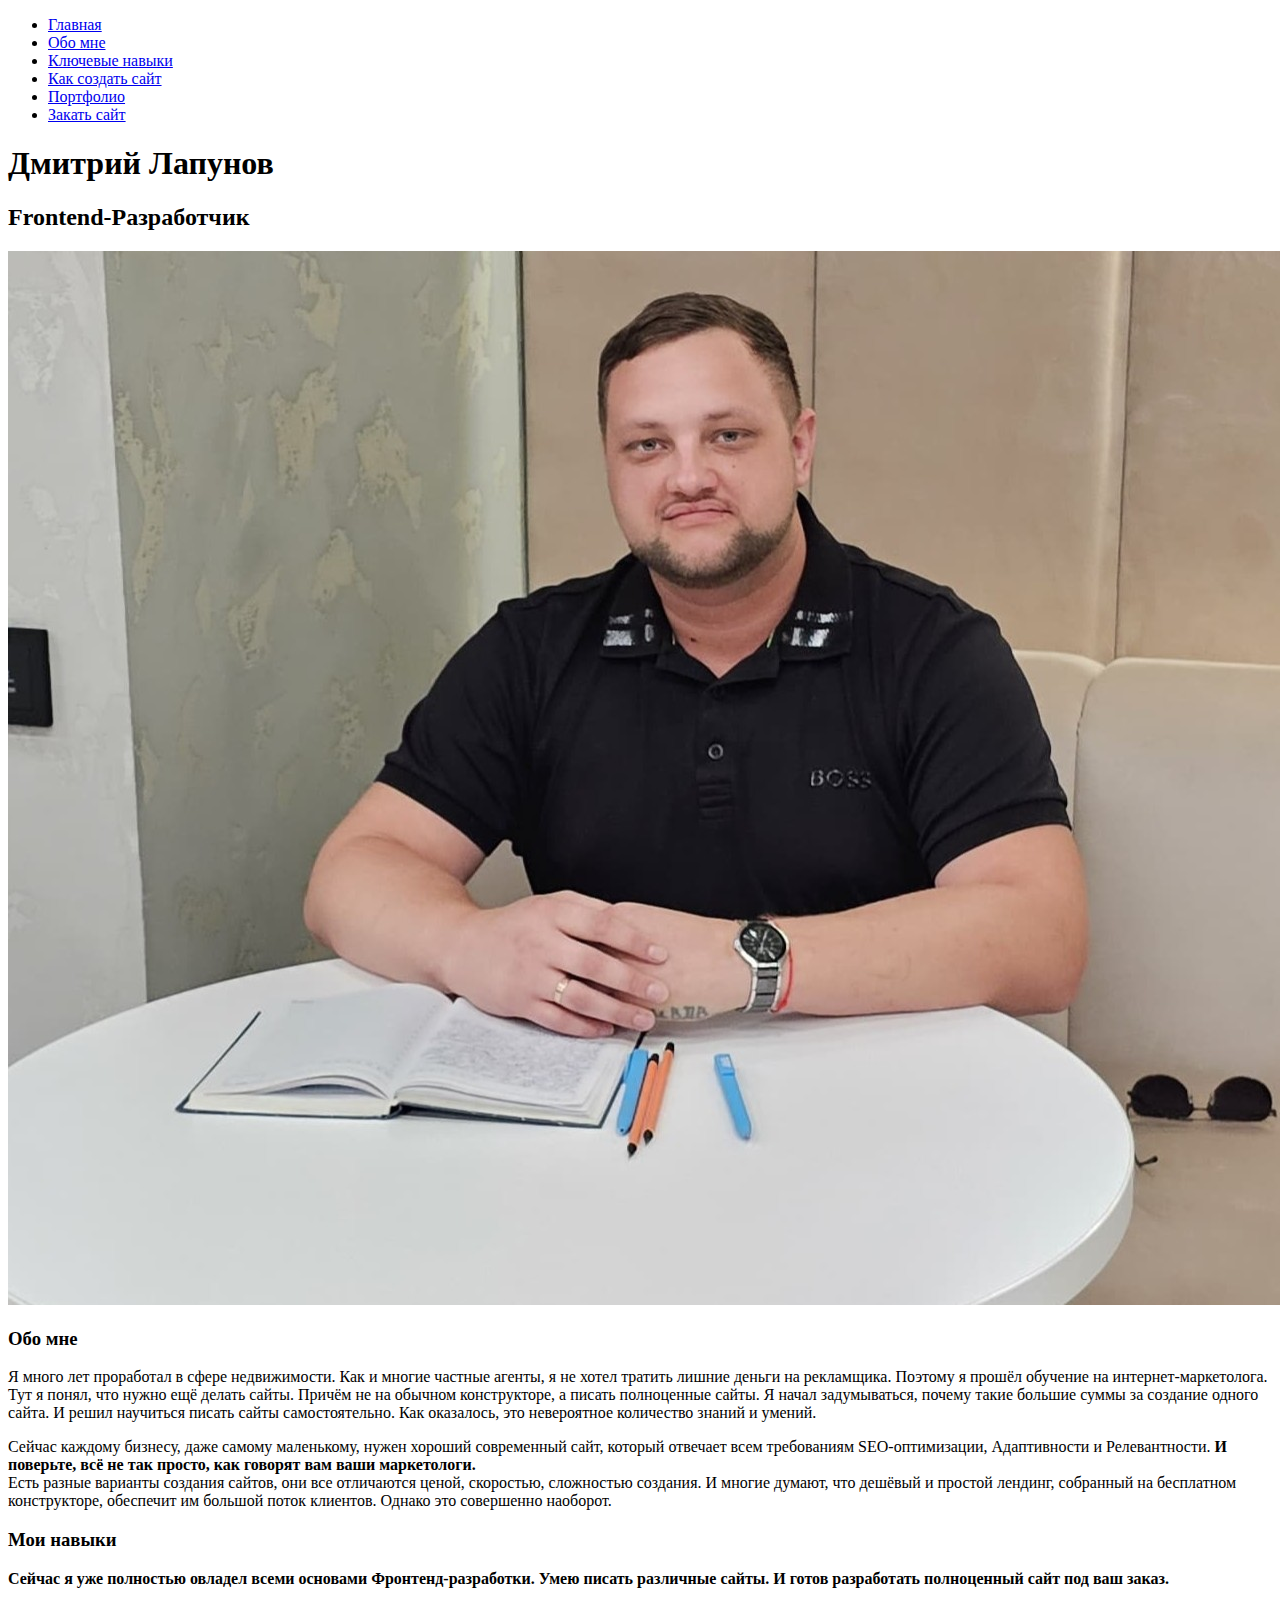
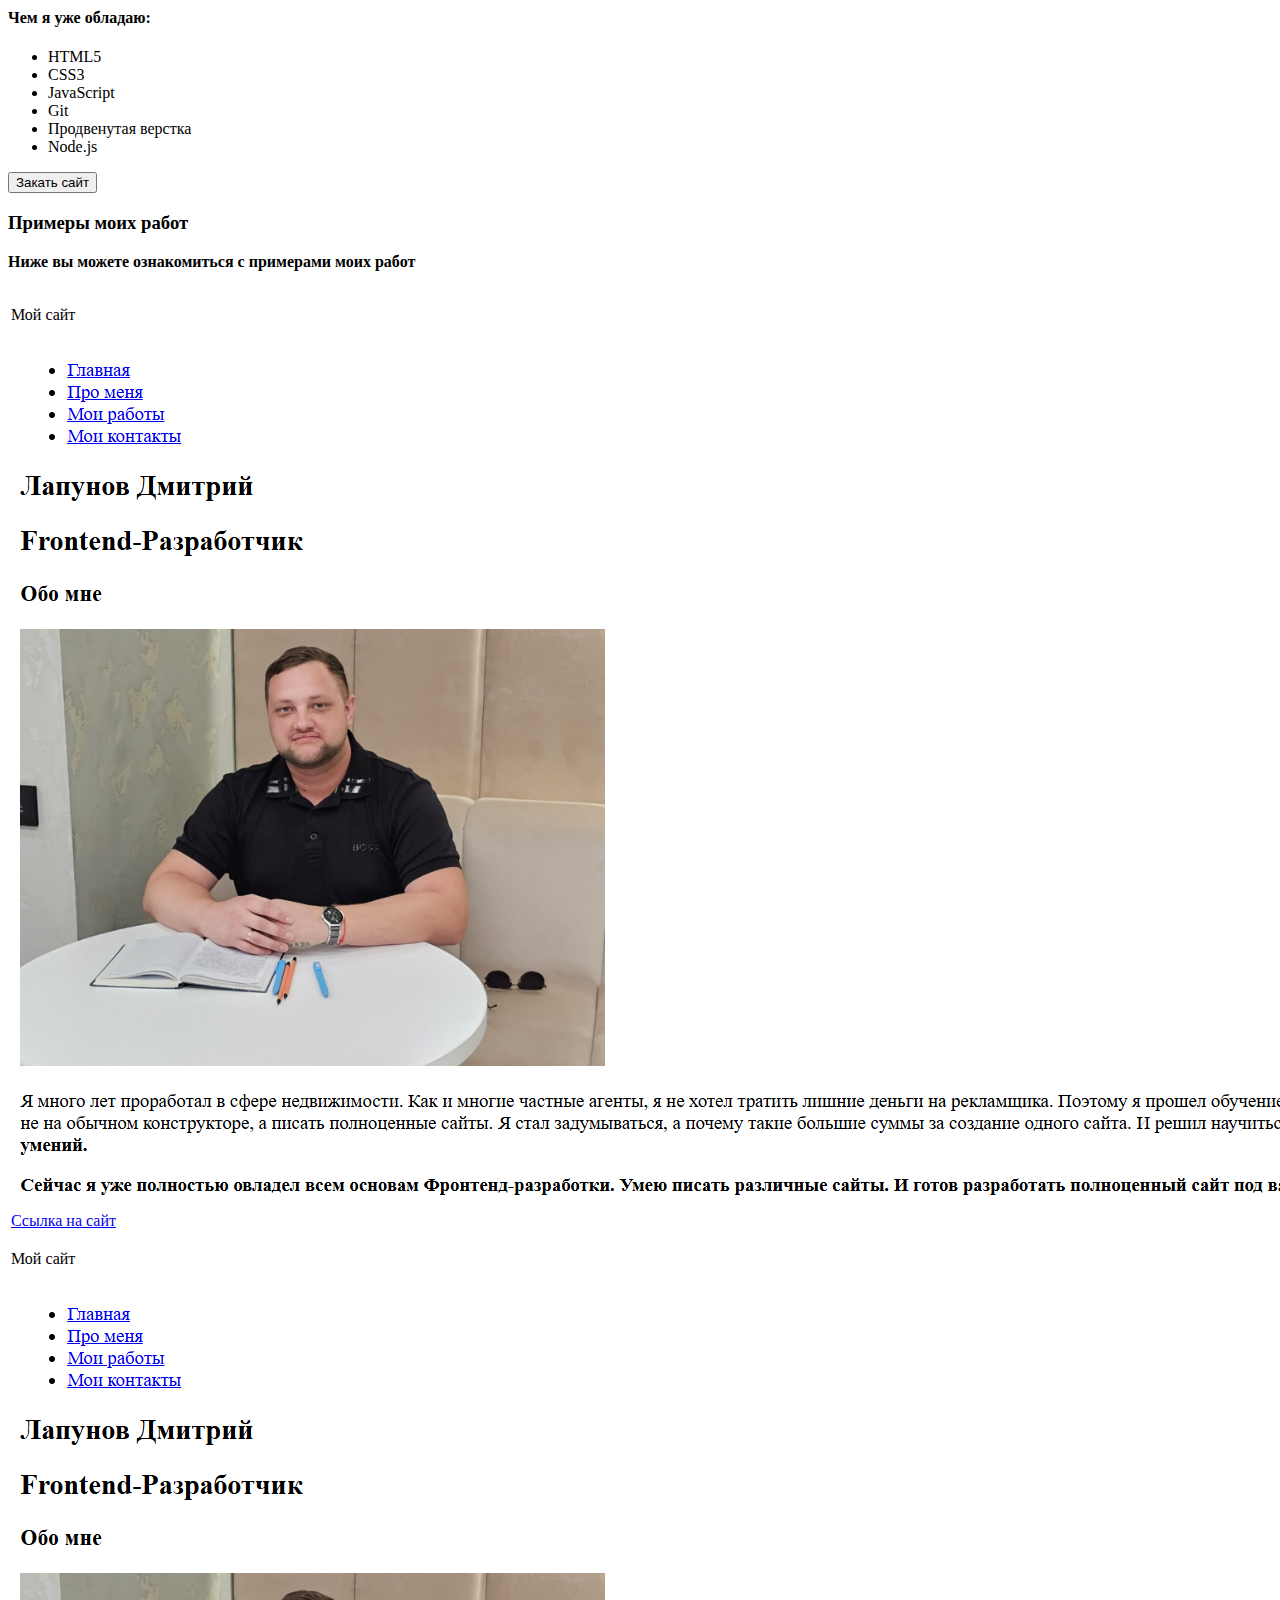
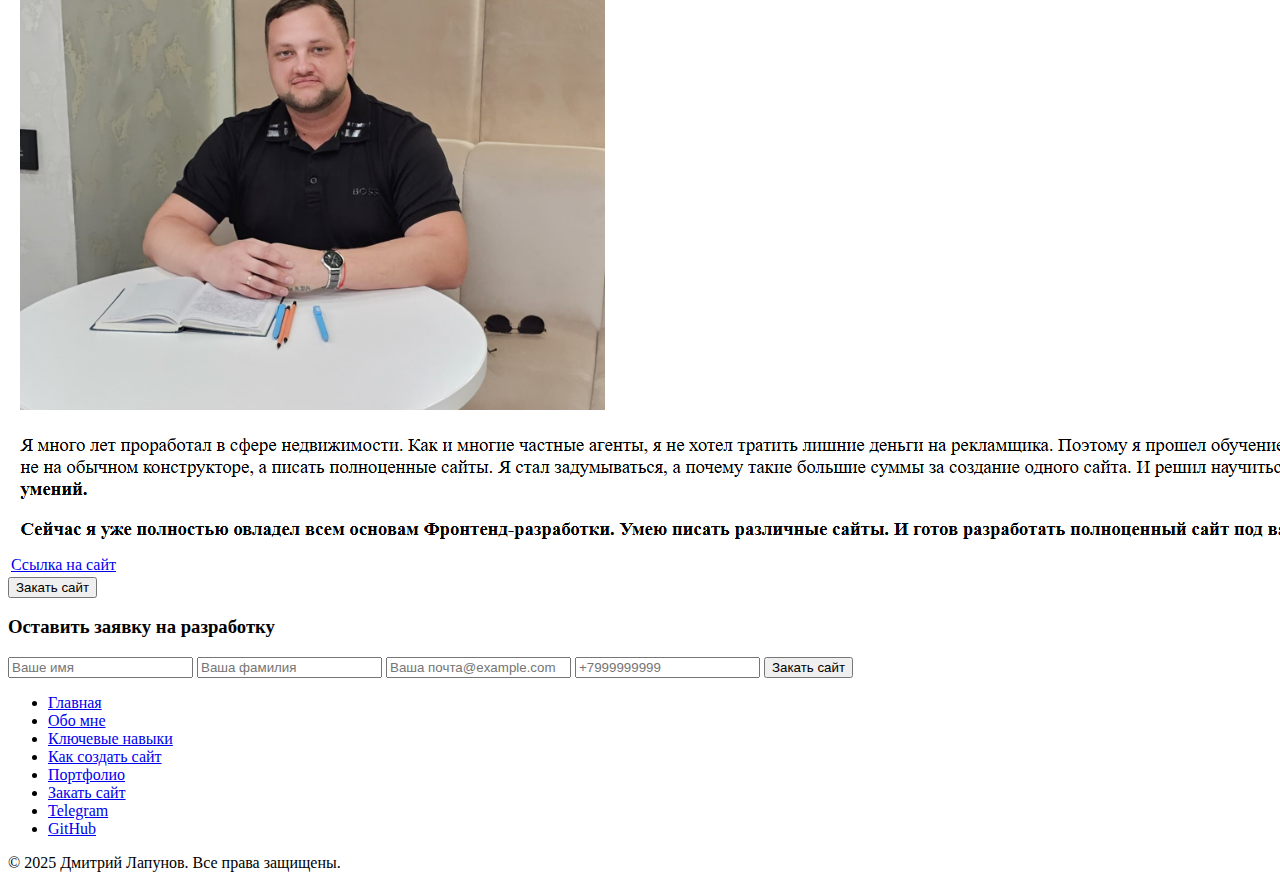
==== commit e1eb8efa: "Доработана основная страница и основные стили сайта" ====
--- a/index.html
+++ b/index.html
@@ -6,257 +6,101 @@
     <title>Фронтенд - разработчик Лапунов Дмитрий</title>
     <link rel="stylesheet" href="styles/style.css" />
   </head>
+
   <body>
     <header class="header">
-      <section>
-        <nav>
-          <ul>
-            <li>
-              <a href="#">Главная</a>
-            </li>
-            <li>
-              <a href="#about">Обо мне</a>
-            </li>
-            <li>
-              <a href="#skills">Ключевые навыки</a>
-            </li>
-            <li>
-              <a href="#variants">Как создать сайт</a>
-            </li>
-            <li>
-              <a href="#portfolio">Портфолио</a>
-            </li>
-            <li>
-              <a href="#contact">Контакты</a>
-            </li>
-          </ul>
-          <button>Закать сайт</button>
-        </nav>
-      </section>
+      <nav class="navigator">
+        <ul>
+          <li>
+            <a href="#">Главная</a>
+          </li>
+          <li>
+            <a href="#about">Обо мне</a>
+          </li>
+          <li>
+            <a href="#mySkills">Ключевые навыки</a>
+          </li>
+          <li>
+            <a href="pages/second_page.html">Как создать сайт</a>
+          </li>
+          <li>
+            <a href="#portfolio">Портфолио</a>
+          </li>
+          <li>
+            <a href="#contact">Закать сайт</a>
+          </li>
+        </ul>
+      </nav>
     </header>
 
-    <main>
+    <main class="main">
       <section class="mainHeader">
-        <h1>Лапунов Дмитрий</h1>
+        <h1>Дмитрий Лапунов</h1>
         <h2>Frontend-Разработчик</h2>
+        <img src="images/logo.jpeg" alt="logo" />
       </section>
+
       <section class="aboutMe" id="about">
         <h3>Обо мне</h3>
-        <div class="logo">
-          <img src="images/logo.jpeg" alt="logo" />
-        </div>
-        <p>
-          Я много лет проработал в сфере недвижимости. Как и многие частные
-          агенты, я не хотел тратить лишние деньги на рекламщика. Поэтому я
-          прошел обучение на интернет-маркетолога. Тут я понял что нужно еще
-          делать сайты. При чем не на обычном конструкторе, а писать полноценные
-          сайты. Я стал задумываться, а почему такие большие суммы за создание
-          одного сайта. И решил научиться писать сайты.
-          <span
-            ><strong
-              >Как оказалось, это невероятное колличество знаний и
-              умений.</strong
-            ></span
-          >
-        </p>
-        <p>
-          <span
-            ><strong>
-              Сейчас я уже полностью овладел всем основам Фронтенд-разработки.
-              Умею писать различные сайты. И готов разработать полноценный сайт
-              под ваш заказ.</strong
-            ></span
-          >
-        </p>
-        <button>Заказать</button>
-        <p>
-          Сейчас каждому бизнесу, даже саомому маленькому, нужен хороший
-          современный сайт, который отвечает всем требованиям CEO - оптимизации.
-          И поверьте, всё не так просто, как говорят вам ваши маркетологи.<br />
-          Есть разные варианты создания сайтов, они все различаются ценой,
-          скоростью, сложностью создания. И многие думают, что дешёвый и простой
-          лендинг, собранный на бесплатном конструкторе, обеспечит им большой
-          поток клиентов. Однако это совершенно наоборот.
-        </p>
-      </section>
-      <section class="skills" id="skills">
-        <h3>Мои навыки</h3>
-        <ul>
-          <li>HTML5</li>
-          <li>CSS3</li>
-          <li>JavaScript</li>
-          <li>Git</li>
-        </ul>
-        <button>Закать сайт</button>
+        <section class="myHistory">
+          <div>
+            <p>
+              Я много лет проработал в сфере недвижимости. Как и многие частные
+              агенты, я не хотел тратить лишние деньги на рекламщика. Поэтому я
+              прошёл обучение на интернет-маркетолога. Тут я понял, что нужно
+              ещё делать сайты. Причём не на обычном конструкторе, а писать
+              полноценные сайты. Я начал задумываться, почему такие большие
+              суммы за создание одного сайта. И решил научиться писать сайты
+              самостоятельно. Как оказалось, это невероятное количество знаний и
+              умений.
+            </p>
+          </div>
+          <div>
+            <p>
+              Сейчас каждому бизнесу, даже самому маленькому, нужен хороший
+              современный сайт, который отвечает всем требованиям
+              SEO-оптимизации, Адаптивности и Релевантности.
+              <strong
+                >И поверьте, всё не так просто, как говорят вам ваши
+                маркетологи.</strong
+              ><br />
+              Есть разные варианты создания сайтов, они все отличаются ценой,
+              скоростью, сложностью создания. И многие думают, что дешёвый и
+              простой лендинг, собранный на бесплатном конструкторе, обеспечит
+              им большой поток клиентов. Однако это совершенно наоборот.
+            </p>
+          </div>
+        </section>
       </section>
 
-      <section class="variants" id="variants">
-        <h3>Варианты создания сайтов:</h3>
-        <h4>
-          Давайте рассмотрим варианты создания сайтов, и вы поймете почему нужно
-          заказывать сайт у специалистов.
-        </h4>
-        <h4>Использование конструкторов сайтов:</h4>
-        <p>
-          Эти платформы предлагают готовые шаблоны и инструменты для создания
-          сайтов без необходимости писать код. Они идеально подходят для
-          новичков, так как позволяют быстро и легко создать сайт с минимальными
-          техническими знаниями. Вы можете выбрать из множества шаблонов,
-          которые уже оптимизированы для различных типов сайтов (блоги,
-          интернет-магазины, портфолио и т.д.). Конструкторы сайтов также
-          предлагают встроенные инструменты для SEO, аналитики и интеграции с
-          социальными сетями.
-        </p>
-        <p><strong>Цена:</strong></p>
-        <ul>
-          <li>Самый доступный вариант.</li>
-          <li>
-            Многие конструкторы предлагают бесплатные тарифы с базовым
-            функционалом.
-          </li>
-          <li>
-            Платные планы обычно стоят от нескольких сотен рублей в месяц.
-          </li>
-        </ul>
-        <p><strong>Преимущества:</strong></p>
-        <ul>
-          <li>Простота использования.</li>
-          <li>Готовые шаблоны и дизайны.</li>
-          <li>Минимальные технические навыки. Быстрая настройка и запуск.</li>
-        </ul>
-        <p><strong>Недостатки:</strong></p>
-        <ul>
-          <li>Ограниченный функционал при использовании бесплатных версий.</li>
-          <li>Сложности с кастомизацией дизайна и функций.</li>
-          <li>
-            Возможные ограничения по количеству страниц, трафика и другим
-            параметрам.
-          </li>
-        </ul>
-
-        <h4>Системы управления контентом (CMS):</h4>
-        <p>
-          Эти системы предоставляют более гибкие возможности для создания сайтов
-          и требуют немного больше технических знаний. Они позволяют
-          устанавливать плагины и темы, которые расширяют функциональность
-          сайта. Например, с помощью WordPress можно создать интернет-магазин с
-          помощью плагина WooCommerce или добавить форум с помощью bbPress.
-        </p>
-        <p><strong>Цена:</strong></p>
-        <ul>
-          <li>Бесплатные системы + оплата хостинга и доменного имени.</li>
-          <li>Дополнительные расходы на плагины и темы.</li>
-        </ul>
-        <p><strong>Преимущества:</strong></p>
-        <ul>
-          <li>
-            Гибкий функционал благодаря большому количеству плагинов и тем.
-          </li>
-          <li>Возможность расширения и масштабируемости.</li>
-          <li>
-            Поддержка сообществом, наличие документации и обучающих материалов.
-          </li>
-        </ul>
-        <p><strong>Недостатки:</strong></p>
-        <ul>
-          <li>
-            Требуются хотя бы базовые знания HTML/CSS/PHP для кастомизации.
-          </li>
-          <li>
-            Более сложная установка и настройка по сравнению с конструкторами.
-          </li>
-          <li>
-            Необходимость регулярного обновления системы и плагинов для
-            безопасности.
-          </li>
-        </ul>
-
-        <h4>Статические генераторы и микрофреймворки:</h4>
-        <p>
-          Эти платформы предлагают интуитивно понятные интерфейсы и готовые
-          блоки для создания сайтов. Они подходят для тех, кто хочет быстро
-          создать сайт без глубоких знаний в программировании. Этот вариант
-          также подразумевает, что вы обладаете необходимыми знаниями в
-          разработке. Только вместо написания всего кода целиком, вы можете
-          использовать готовые блоки и вставлять их в свой проект.
-        </p>
-        <p><strong>Цена:</strong></p>
-        <ul>
-          <li>Бесплатные инструменты</li>
-          <li>Затраты на хостинг</li>
-        </ul>
-        <p><strong>Преимущества:</strong></p>
-        <ul>
-          <li>Высокая производительность и безопасность.</li>
-          <li>Легкость и скорость работы.</li>
-          <li>Низкая нагрузка на сервер.</li>
-        </ul>
-        <p><strong>Недостатки:</strong></p>
-        <ul>
-          <li>Требуют технических знаний и навыков программирования.</li>
-          <li>Меньше готовых решений и шаблонов по сравнению с CMS.</li>
-          <li>Отсутствие встроенных систем управления контентом.</li>
-        </ul>
-
-        <h4>Разработка с нуля:</h4>
-        <p>
-          Этот способ предполагает создание сайта с использованием языков
-          программирования, таких как HTML, CSS и JavaScript. Это наиболее
-          сложный и трудоёмкий метод, так как он требует владения всеми
-          необходимыми языками программирования и навыками, но он предоставляет
-          максимальную гибкость и контроль над каждым аспектом сайта.
-        </p>
-        <p><strong>Цена:</strong></p>
-        <ul>
-          <li>Практически бесплатно, если делать самостоятельно.</li>
-          <li>Затраты на хостинг</li>
-        </ul>
-        <p><strong>Преимущества:</strong></p>
-        <ul>
-          <li>Полный контроль над всеми аспектами сайта.</li>
-          <li>Уникальный дизайн и функциональность.</li>
-          <li>Максимальная гибкость и адаптация под конкретные нужды.</li>
-        </ul>
-        <p><strong>Недостатки:</strong></p>
-        <ul>
-          <li>Требует глубоких знаний программирования.</li>
-          <li>Длительный процесс разработки и тестирования.</li>
-          <li>Риск ошибок и уязвимостей при отсутствии достаточного опыта.</li>
-        </ul>
-
-        <h4>Заказ разработки у фрилансеров или студий:</h4>
-        <p>
-          Это аналогично разработке с нуля, но вам самим не нужно владеть
-          языками программирования и правилами написания кода. Вместо этого вы
-          можете нанять профессионального веб-разработчика или студию для
-          создания сайта по индивидуальному заказу.
-        </p>
-        <p><strong>Цена:</strong></p>
-        <ul>
-          <li>
-            Наиболее дорогой вариант, так как включает работу профессионалов,
-            проектирование, дизайн, тестирование и поддержку.
-          </li>
-          <li>Всё включено в стоимость работы</li>
-        </ul>
-        <p><strong>Преимущества:</strong></p>
-        <ul>
-          <li>Профессиональная реализация проекта.</li>
-          <li>Соответствие всем требованиям заказчика.</li>
-          <li>Гарантии качества и технической поддержки.</li>
-        </ul>
-        <p><strong>Недостатки:</strong></p>
-        <ul>
-          <li>Высокая стоимость.</li>
-        </ul>
-        <p>
-          <strong
-            >Как видите, можно сделать сайт различными способами, однако если вы
-            не обладаете серьезными знаниями в разработке. Поэтому лучший способ
-            сделать хороший и качественный сайт - заказать сайт у
-            разработчика.</strong
-          >
-        </p>
+      <section class="mySkills" id="mySkills">
+        <h3>Мои навыки</h3>
+        <section class="byMe">
+          <div>
+            <p>
+              <strong
+                >Сейчас я уже полностью овладел всеми основами
+                Фронтенд-разработки. Умею писать различные сайты. И готов
+                разработать полноценный сайт под ваш заказ.</strong
+              >
+            </p>
+          </div>
+        </section>
+        <section class="skills">
+          <article>
+            <h4>Чем я уже обладаю:</h4>
+          </article>
+          <div>
+            <ul>
+              <li>HTML5</li>
+              <li>CSS3</li>
+              <li>JavaScript</li>
+              <li>Git</li>
+              <li>Продвенутая верстка</li>
+              <li>Node.js</li>
+            </ul>
+          </div>
+        </section>
         <button>Закать сайт</button>
       </section>
 
@@ -265,40 +109,45 @@
         <p>
           <strong>Ниже вы можете ознакомиться с примерами моих работ</strong>
         </p>
-        <article>
-          <ul>
-            <li>
-              <img src="images/my-site.png" alt="example" />
-              <p>Мой сайт</p>
-              <a href="#">Ссылка на сайт</a>
-            </li>
-            <li>
-              <img src="images/my-site.png" alt="example2" />
-              <p>Мой сайт</p>
-              <a href="#">Ссылка на сайт</a>
-            </li>
-            <li>
-              <img src="images/my-site.png" alt="example3" />
-              <p>Мой сайт</p>
-              <a href="#">Ссылка на сайт</a>
-            </li>
-            <li>
-              <img src="images/my-site.png" alt="example4" />
-              <p>Мой сайт</p>
-              <a href="#">Ссылка на сайт</a>
-            </li>
-            <li>
-              <img src="images/my-site.png" alt="example5" />
-              <p>Мой сайт</p>
-              <a href="#">Ссылка на сайт</a>
-            </li>
-            <li>
-              <img src="images/my-site.png" alt="example6" />
-              <p>Мой сайт</p>
-              <a href="#">Ссылка на сайт</a>
-            </li>
-          </ul>
-        </article>
+        <div>
+          <table class="myWork">
+            <tr>
+              <td>
+                <p>Мой сайт</p>
+                <img src="images/my-site.png" alt="example" /><br />
+                <a href="#">Ссылка на сайт</a>
+              </td>
+              <td>
+                <p>Мой сайт</p>
+                <img src="images/my-site.png" alt="example" /><br />
+                <a href="#">Ссылка на сайт</a>
+              </td>
+              <td>
+                <p>Мой сайт</p>
+                <img src="images/my-site.png" alt="example" /><br />
+                <a href="#">Ссылка на сайт</a>
+              </td>
+            </tr>
+            <tr>
+              <td>
+                <p>Мой сайт</p>
+                <img src="images/my-site.png" alt="example" /><br />
+                <a href="#">Ссылка на сайт</a>
+              </td>
+              <td>
+                <p>Мой сайт</p>
+                <img src="images/my-site.png" alt="example" /><br />
+                <a href="#">Ссылка на сайт</a>
+              </td>
+              <td>
+                <p>Мой сайт</p>
+                <img src="images/my-site.png" alt="example" /><br />
+                <a href="#">Ссылка на сайт</a>
+              </td>
+            </tr>
+          </table>
+        </div>
+
         <button>Закать сайт</button>
       </section>
 
@@ -314,16 +163,27 @@
       </section>
     </main>
 
-    <footer>
-      <section class="container">
-        <p>© 2023 Дмитрий Лапунов. Все права защищены.</p>
-        <nav>
-          <a href="#about">Обо мне</a>
-          <a href="#skills">Ключевые навыки</a>
-          <a href="#portfolio">Портфолио</a>
-          <a href="#contact">Контакты</a>
-        </nav>
-        <ul class="social-links">
+    <footer class="footer">
+      <nav class="navigator">
+        <ul>
+          <li>
+            <a href="#">Главная</a>
+          </li>
+          <li>
+            <a href="#about">Обо мне</a>
+          </li>
+          <li>
+            <a href="#skills">Ключевые навыки</a>
+          </li>
+          <li>
+            <a href="#variants">Как создать сайт</a>
+          </li>
+          <li>
+            <a href="#portfolio">Портфолио</a>
+          </li>
+          <li>
+            <a href="#contact">Закать сайт</a>
+          </li>
           <li>
             <a href="#"><i class="myNetworks"></i>Telegram</a>
           </li>
@@ -331,7 +191,8 @@
             <a href="#"><i class="myNetworks"></i> GitHub</a>
           </li>
         </ul>
-      </section>
+        <p>© 2025 Дмитрий Лапунов. Все права защищены.</p>
+      </nav>
     </footer>
   </body>
 </html>
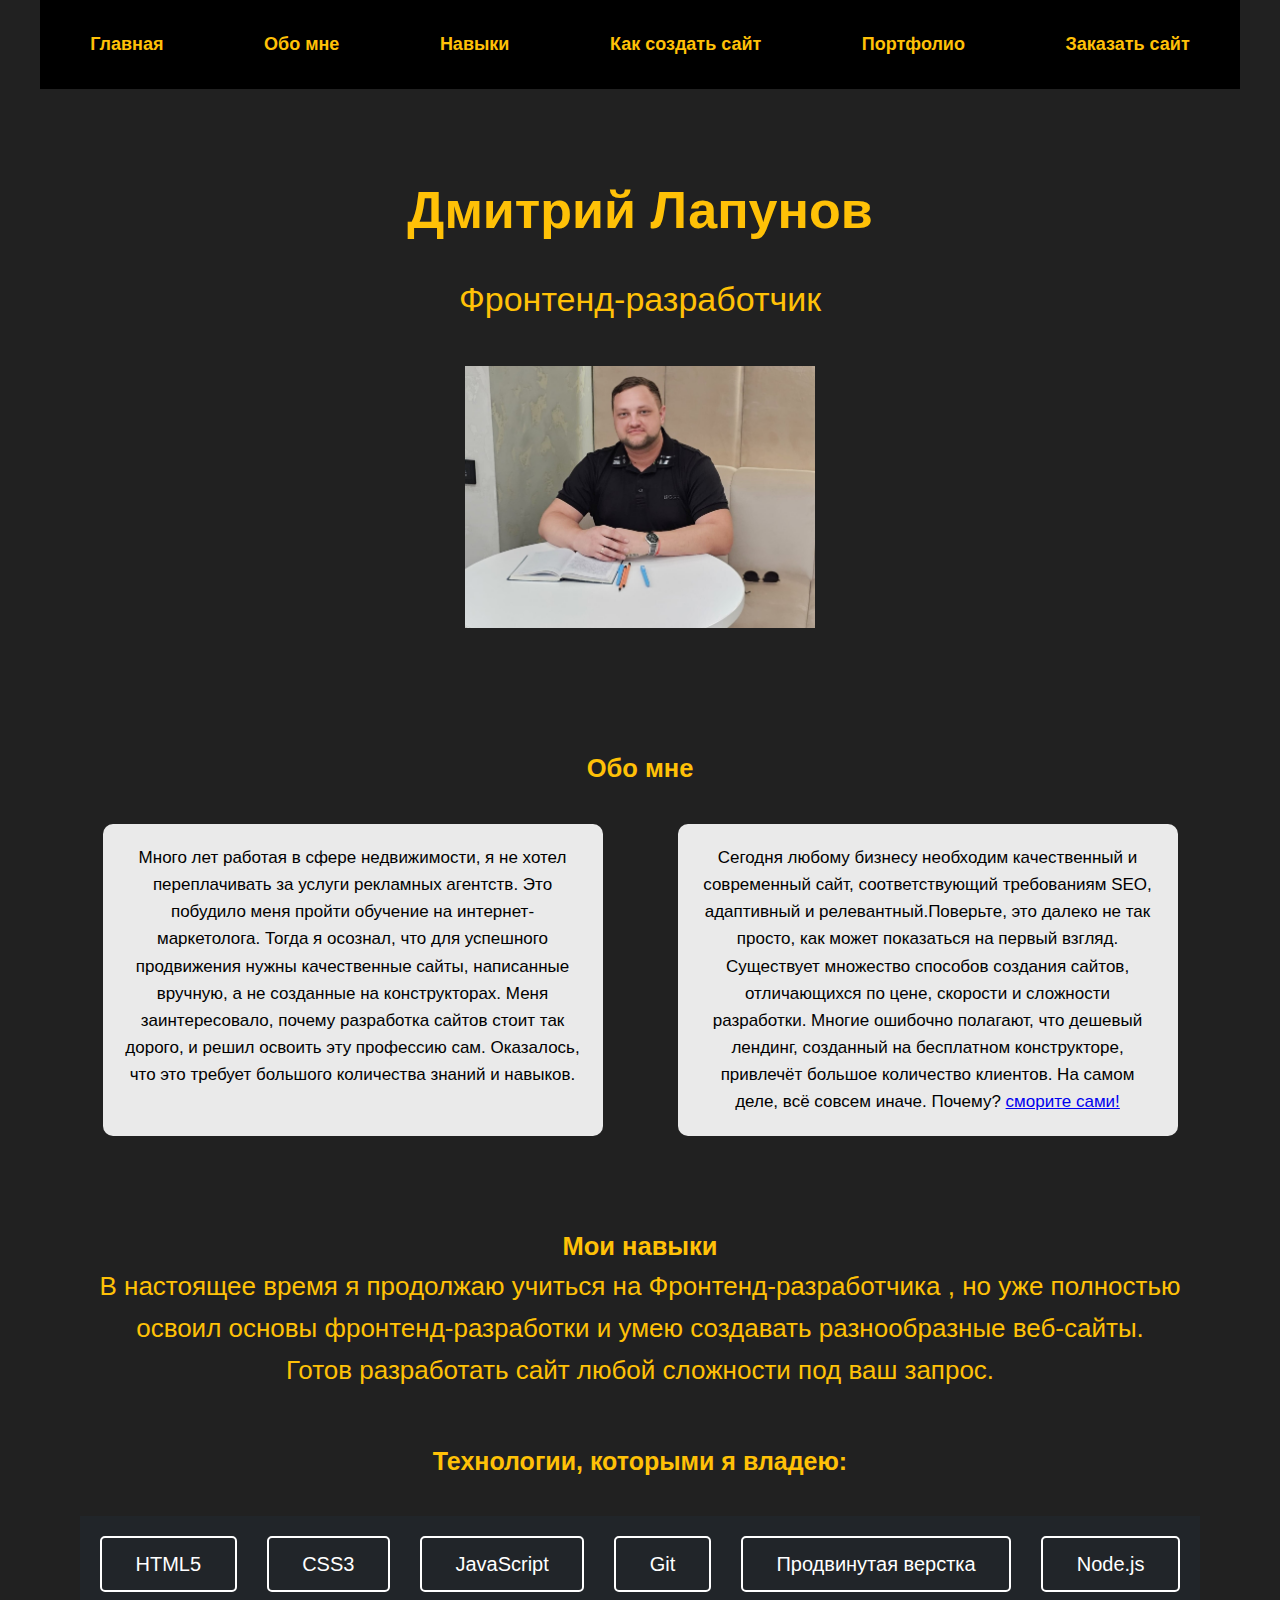
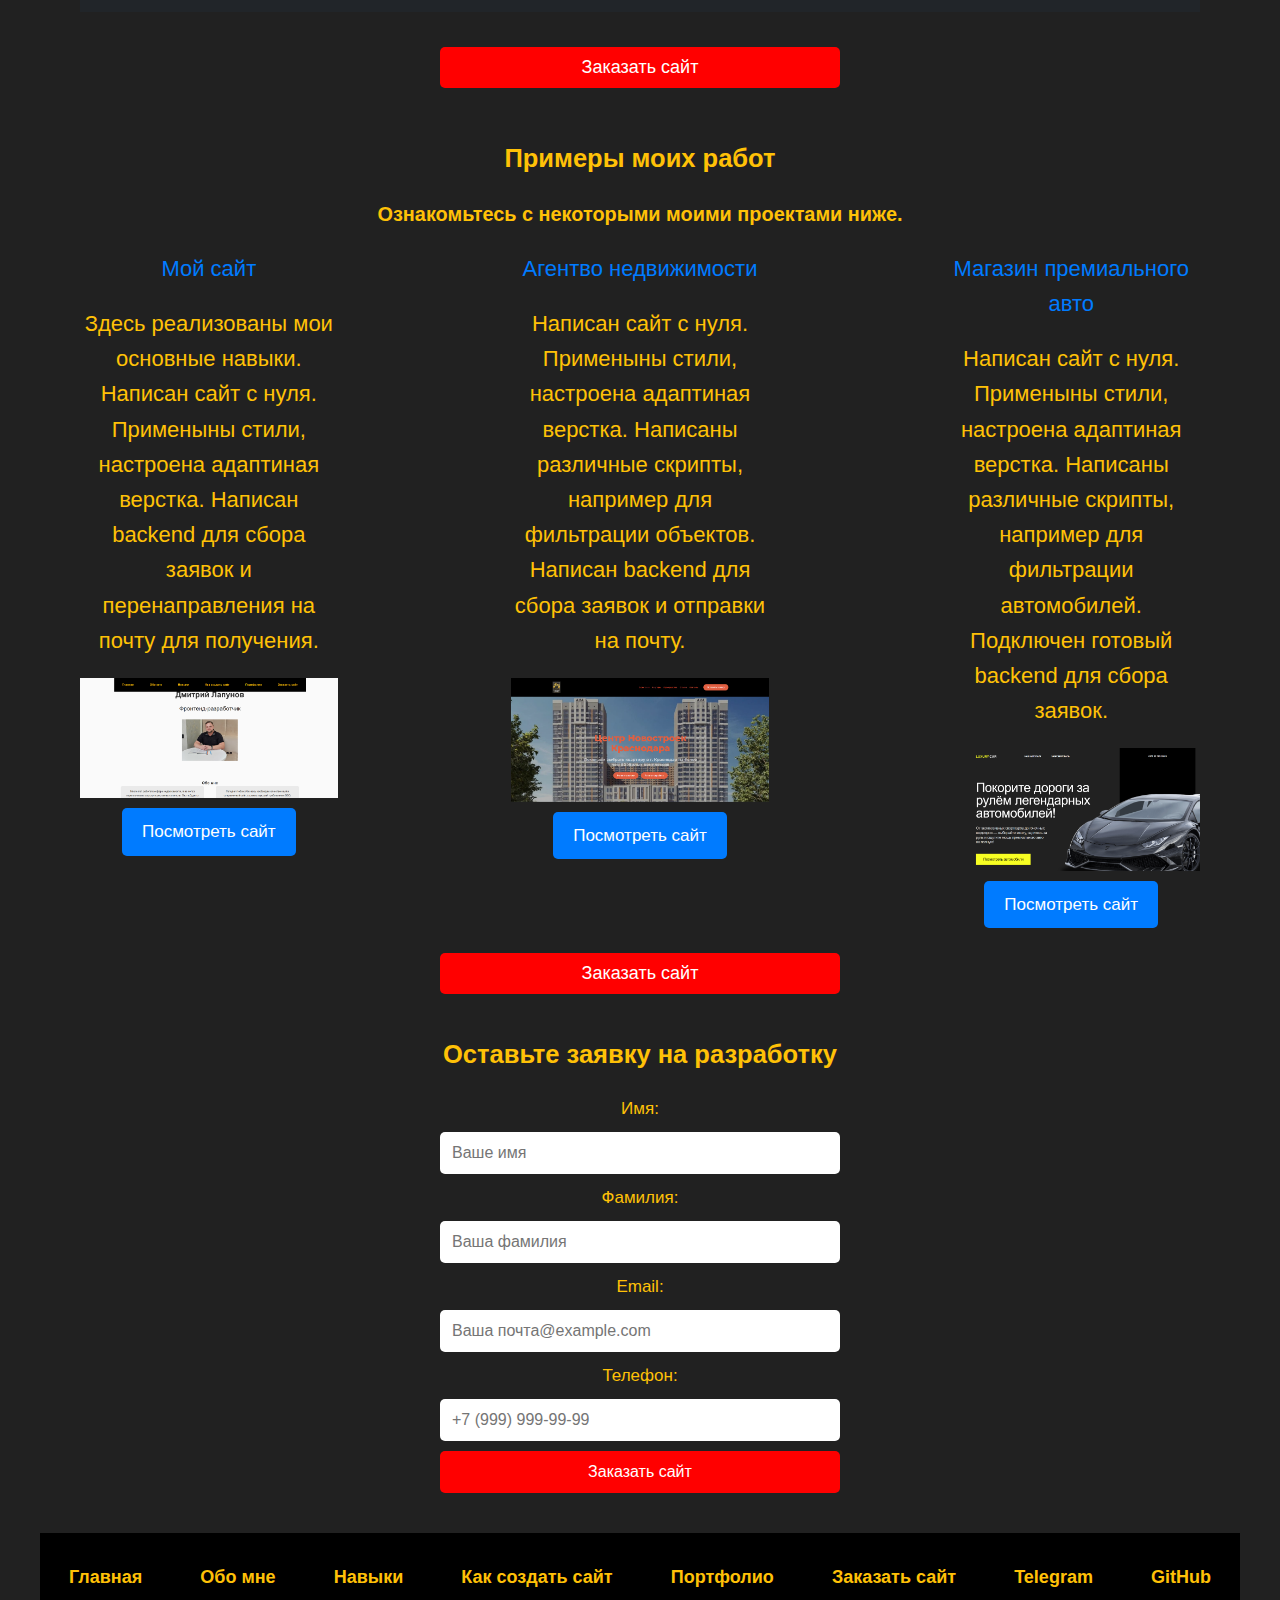
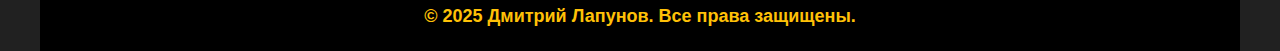
==== commit edc9d7f2: "Полностью завершенна основная страница и стили к ней" ====
--- a/index.html
+++ b/index.html
@@ -3,192 +3,135 @@
   <head>
     <meta charset="UTF-8" />
     <meta name="viewport" content="width=device-width, initial-scale=1.0" />
-    <title>Фронтенд - разработчик Лапунов Дмитрий</title>
+    <title>Фронтенд-разработчик | Дмитрий Лапунов</title>
     <link rel="stylesheet" href="styles/style.css" />
   </head>
 
   <body>
     <header class="header">
-      <nav class="navigator">
+      <nav class="navigation">
         <ul>
-          <li>
-            <a href="#">Главная</a>
-          </li>
-          <li>
-            <a href="#about">Обо мне</a>
-          </li>
-          <li>
-            <a href="#mySkills">Ключевые навыки</a>
-          </li>
-          <li>
-            <a href="pages/second_page.html">Как создать сайт</a>
-          </li>
-          <li>
-            <a href="#portfolio">Портфолио</a>
-          </li>
-          <li>
-            <a href="#contact">Закать сайт</a>
-          </li>
+          <li><a href="#home">Главная</a></li>
+          <li><a href="#about">Обо мне</a></li>
+          <li><a href="#skills">Навыки</a></li>
+          <li><a href="/pages/second_page.html">Как создать сайт</a></li>
+          <li><a href="#portfolio">Портфолио</a></li>
+          <li><a href="#contact">Заказать сайт</a></li>
         </ul>
       </nav>
     </header>
 
-    <main class="main">
-      <section class="mainHeader">
+    <main class="content">
+      <section class="hero" id="home">
         <h1>Дмитрий Лапунов</h1>
-        <h2>Frontend-Разработчик</h2>
-        <img src="images/logo.jpeg" alt="logo" />
+        <p>Фронтенд-разработчик</p>
+        <img src="images/logo.jpeg" alt="Логотип Дмитрия Лапунова" />
       </section>
 
-      <section class="aboutMe" id="about">
-        <h3>Обо мне</h3>
-        <section class="myHistory">
+      <section class="about-me" id="about">
+        <h2>Обо мне</h2>
+        <div class="history">
           <div>
             <p>
-              Я много лет проработал в сфере недвижимости. Как и многие частные
-              агенты, я не хотел тратить лишние деньги на рекламщика. Поэтому я
-              прошёл обучение на интернет-маркетолога. Тут я понял, что нужно
-              ещё делать сайты. Причём не на обычном конструкторе, а писать
-              полноценные сайты. Я начал задумываться, почему такие большие
-              суммы за создание одного сайта. И решил научиться писать сайты
-              самостоятельно. Как оказалось, это невероятное количество знаний и
-              умений.
+              Много лет работая в сфере недвижимости, я не хотел переплачивать за услуги рекламных агентств. Это побудило меня пройти обучение на интернет-маркетолога. Тогда я осознал, что для успешного продвижения нужны качественные сайты, написанные вручную, а не созданные на конструкторах. Меня заинтересовало, почему разработка сайтов стоит так дорого, и решил освоить эту профессию сам. Оказалось, что это требует большого количества знаний и навыков.
             </p>
           </div>
           <div>
             <p>
-              Сейчас каждому бизнесу, даже самому маленькому, нужен хороший
-              современный сайт, который отвечает всем требованиям
-              SEO-оптимизации, Адаптивности и Релевантности.
-              <strong
-                >И поверьте, всё не так просто, как говорят вам ваши
-                маркетологи.</strong
-              ><br />
-              Есть разные варианты создания сайтов, они все отличаются ценой,
-              скоростью, сложностью создания. И многие думают, что дешёвый и
-              простой лендинг, собранный на бесплатном конструкторе, обеспечит
-              им большой поток клиентов. Однако это совершенно наоборот.
+              Сегодня любому бизнесу необходим качественный и современный сайт, соответствующий требованиям SEO, адаптивный и релевантный.Поверьте, это далеко не так просто, как может показаться на первый взгляд. Существует множество способов создания сайтов, отличающихся по цене, скорости и сложности разработки. Многие ошибочно полагают, что дешевый лендинг, созданный на бесплатном конструкторе, привлечёт большое количество клиентов. На самом деле, всё совсем иначе. Почему? <a href="pages/second_page.html">сморите сами!</a>
             </p>
           </div>
-        </section>
+        </div>
       </section>
 
-      <section class="mySkills" id="mySkills">
-        <h3>Мои навыки</h3>
-        <section class="byMe">
-          <div>
-            <p>
-              <strong
-                >Сейчас я уже полностью овладел всеми основами
-                Фронтенд-разработки. Умею писать различные сайты. И готов
-                разработать полноценный сайт под ваш заказ.</strong
-              >
-            </p>
-          </div>
-        </section>
-        <section class="skills">
-          <article>
-            <h4>Чем я уже обладаю:</h4>
-          </article>
-          <div>
-            <ul>
-              <li>HTML5</li>
-              <li>CSS3</li>
-              <li>JavaScript</li>
-              <li>Git</li>
-              <li>Продвенутая верстка</li>
-              <li>Node.js</li>
-            </ul>
-          </div>
-        </section>
-        <button>Закать сайт</button>
+      <section class="skills" id="skills">
+        <h2>Мои навыки</h2>
+        <div class="skill-list">
+          <p>
+            В настоящее время я продолжаю учиться на Фронтенд-разработчика , но уже полностью освоил основы фронтенд-разработки и умею создавать разнообразные веб-сайты. <p>Готов разработать сайт любой сложности под ваш запрос.</p>
+          </p>
+        </div>
+        <div class="technologies">
+          <h3>Технологии, которыми я владею:</h3>
+          <ul>
+            <li>HTML5</li>
+            <li>CSS3</li>
+            <li>JavaScript</li>
+            <li>Git</li>
+            <li>Продвинутая верстка</li>
+            <li>Node.js</li>
+          </ul>
+        </div>
+        <button for="#contact">Заказать сайт</button>
       </section>
 
       <section class="portfolio" id="portfolio">
-        <h3>Примеры моих работ</h3>
-        <p>
-          <strong>Ниже вы можете ознакомиться с примерами моих работ</strong>
-        </p>
-        <div>
-          <table class="myWork">
-            <tr>
-              <td>
-                <p>Мой сайт</p>
-                <img src="images/my-site.png" alt="example" /><br />
-                <a href="#">Ссылка на сайт</a>
-              </td>
-              <td>
-                <p>Мой сайт</p>
-                <img src="images/my-site.png" alt="example" /><br />
-                <a href="#">Ссылка на сайт</a>
-              </td>
-              <td>
-                <p>Мой сайт</p>
-                <img src="images/my-site.png" alt="example" /><br />
-                <a href="#">Ссылка на сайт</a>
-              </td>
-            </tr>
-            <tr>
-              <td>
-                <p>Мой сайт</p>
-                <img src="images/my-site.png" alt="example" /><br />
-                <a href="#">Ссылка на сайт</a>
-              </td>
-              <td>
-                <p>Мой сайт</p>
-                <img src="images/my-site.png" alt="example" /><br />
-                <a href="#">Ссылка на сайт</a>
-              </td>
-              <td>
-                <p>Мой сайт</p>
-                <img src="images/my-site.png" alt="example" /><br />
-                <a href="#">Ссылка на сайт</a>
-              </td>
-            </tr>
-          </table>
+        <div><h2>Примеры моих работ</h2></div>
+        <div><h3>Ознакомьтесь с некоторыми моими проектами ниже.</h3></div>
+        <div class="projects">
+          <div class="project">
+            <p class="project-title">Мой сайт</p>
+            <p>Здесь реализованы мои основные навыки. Написан сайт с нуля. Применыны стили, настроена адаптиная верстка. Написан backend для сбора заявок и перенаправления на почту для получения.</p>
+            <img src="images/my-site.png" alt="Пример работы" />
+            <a href="#">Посмотреть сайт</a>
+          </div>
+          <div class="project">
+            <p class="project-title">Агентво недвижимости</p>
+            <p>Написан сайт с нуля. Применыны стили, настроена адаптиная верстка. Написаны различные скрипты, например для фильтрации объектов. Написан backend для сбора заявок и отправки на почту.</p>
+            <img src="images/chestnayasdelka.png" alt="Пример работы" />
+            <a href="https://chestnayasdelka.ru/">Посмотреть сайт</a>
+          </div>
+          <div class="project">
+            <p class="project-title">Магазин премиального авто</p>
+            <p>Написан сайт с нуля. Применыны стили, настроена адаптиная верстка. Написаны различные скрипты, например для фильтрации автомобилей. Подключен готовый backend для сбора заявок.</p>
+            <img src="images/luxury_car.png" alt="Пример работы" />
+            <a href="https://dmitry-lapunov.github.io/cars/">Посмотреть сайт</a>
+          </div>
         </div>
-
-        <button>Закать сайт</button>
+        <button for="#contact">Заказать сайт</button>
       </section>
 
       <section class="contact" id="contact">
-        <h3>Оставить заявку на разработку</h3>
+        <h2>Оставьте заявку на разработку</h2>
         <form>
-          <input type="text" placeholder="Ваше имя" />
-          <input type="text" placeholder="Ваша фамилия" />
-          <input type="email" placeholder="Ваша почта@example.com" />
-          <input type="tel" placeholder="+7999999999" />
-          <button>Закать сайт</button>
+          <label for="name">Имя:</label>
+          <input type="text" id="name" placeholder="Ваше имя" required />
+          <label for="surname">Фамилия:</label>
+          <input type="text" id="surname" placeholder="Ваша фамилия" required />
+          <label for="email">Email:</label>
+          <input
+            type="email"
+            id="email"
+            placeholder="Ваша почта@example.com"
+            required
+          />
+          <label for="phone">Телефон:</label>
+          <input
+            type="tel"
+            id="phone"
+            placeholder="+7 (999) 999-99-99"
+            pattern="\+?[78][-(]?\d{3}[)-]?\d{3}[-\s]?\d{2}[-\s]?\d{2}"
+            required
+          />
+          <button>Заказать сайт</button>
         </form>
       </section>
     </main>
 
     <footer class="footer">
-      <nav class="navigator">
+      <nav class="navigation">
         <ul>
+          <li><a href="#home">Главная</a></li>
+          <li><a href="#about">Обо мне</a></li>
+          <li><a href="#skills">Навыки</a></li>
+          <li><a href="/pages/second_page.html">Как создать сайт</a></li>
+          <li><a href="#portfolio">Портфолио</a></li>
+          <li><a href="#contact">Заказать сайт</a></li>
           <li>
-            <a href="#">Главная</a>
+            <a href="#"><i class="fa-brands fa-telegram"></i> Telegram</a>
           </li>
           <li>
-            <a href="#about">Обо мне</a>
-          </li>
-          <li>
-            <a href="#skills">Ключевые навыки</a>
-          </li>
-          <li>
-            <a href="#variants">Как создать сайт</a>
-          </li>
-          <li>
-            <a href="#portfolio">Портфолио</a>
-          </li>
-          <li>
-            <a href="#contact">Закать сайт</a>
-          </li>
-          <li>
-            <a href="#"><i class="myNetworks"></i>Telegram</a>
-          </li>
-          <li>
-            <a href="#"><i class="myNetworks"></i> GitHub</a>
+            <a href="#"><i class="fa-brands fa-github"></i> GitHub</a>
           </li>
         </ul>
         <p>© 2025 Дмитрий Лапунов. Все права защищены.</p>
--- a/styles/style.css
+++ b/styles/style.css
@@ -1,4 +1,471 @@
-.logo img {
-  width: 500px;
+/* Глобальные стили */
+* {
+  box-sizing: border-box;
+  margin: 0;
+  padding: 0;
+}
+
+html {
+  scroll-behavior: smooth;
+  font-size: 16px;
+}
+
+body {
+  font-family: Arial, sans-serif;
+  line-height: 1.6;
+  background-color: #212121;
+  color: #ffc107;
+}
+
+/* Шапка и подвал */
+.header,
+.footer {
+  width: 100%;
+  max-width: 1200px;
+  margin: 0 auto;
+  padding: 20px 0;
+  background-color: #000;
+  color: #ffc107;
+  font-weight: bold;
+  font-size: 18px;
+  text-align: center;
+}
+
+header {
+  position: sticky;
+  top: 0;
+  z-index: 1000;
+}
+
+/* Основное содержимое страницы */
+.content {
+  max-width: 1200px;
+  margin: 0 auto;
+  padding: 0 20px;
+}
+
+/* Меню навигации */
+.navigation ul {
+  display: flex;
+  justify-content: space-around;
+  align-items: center;
+  list-style: none;
+  padding: 10px 0;
+}
+
+.navigation ul li a {
+  text-decoration: none;
+  color: inherit;
+  transition: color 0.3s ease;
+}
+
+.navigation ul li a:hover {
+  color: #dc3545;
+}
+
+/* Основной баннер */
+.hero {
+  text-align: center;
+  padding: 80px 0;
+}
+
+.hero h1 {
+  font-size: 48px;
+  margin-bottom: 20px;
+}
+
+.hero p {
+  font-size: 36px;
+  margin-bottom: 40px;
+}
+
+.hero img {
+  width: 350px;
   height: auto;
+  margin: 0 auto;
+  display: block;
+}
+
+/* Секция 'Обо мне' */
+.about-me {
+  padding: 40px 0;
+  text-align: center;
+}
+
+.about-me p {
+  color: #000;
+}
+
+.history {
+  margin-top: 35px;
+  display: flex;
+  flex-wrap: wrap;
+  justify-content: space-around;
+  gap: 30px;
+}
+
+.history div {
+  flex-basis: calc(50% - 60px);
+  padding: 20px;
+  background-color: #eaeaea;
+  border-radius: 10px;
+}
+
+/* Секция 'Мои навыки' */
+.skills {
+  padding: 40px 0;
+  text-align: center;
+  padding: 75px;
+}
+
+.skill-list {
+  margin-bottom: 50px;
+}
+
+.skill-list p {
+  font-size: 24px;
+}
+
+.technologies, .technologies h3 {
+  margin-bottom: 35px;
+}
+
+.technologies h3 {
+  font-size: 25px;
+}
+
+.technologies ul {
+  display: flex;
+  flex-wrap: wrap;
+  justify-content: space-around;
+  gap: 20px;
+  list-style: none;
+  padding: 20px;
+  background-color: #212529;
+  color: #fff;
+  font-size: 20px;
+}
+
+.technologies ul li {
+  flex-grow: 1;
+  text-align: center;
+  padding: 10px;
+  border: 2px solid #fff;
+  border-radius: 5px;
+}
+
+.portfolio h2, .portfolio h3 {
+  text-align: center;
+  margin-bottom: 20px;
+}
+
+.portfolio p {
+  font-size: 22px;
+  width: 100%;
+  padding-bottom: 20px;
+}
+
+.project-title {
+  font-weight: 500;
+  color: #007bff;
+}
+
+.projects {
+  display: flex;
+  flex-wrap: wrap;
+  gap: 20px;
+  justify-content: space-between;
+  margin-bottom: 25px;
+}
+
+.project {
+  flex: 0 1 30%;
+  max-width: 33%;
+  display: flex;
+  flex-direction: column;
+  align-items: center;
+  text-align: center;
+}
+
+.project img {
+  width: 100%;
+  height: auto;
+  margin-bottom: 10px;
+}
+
+.project a {
+  display: inline-block;
+  padding: 10px 20px;
+  background-color: #007bff;
+  color: #fff;
+  text-decoration: none;
+  border-radius: 5px;
+  transition: background-color 0.3s ease;
+}
+
+.project a:hover {
+  background-color: #0056b3;
+}
+
+button {
+  margin-top: 25px;
+  display: block;
+  width: 100%;
+  max-width: 400px;
+  margin: 0 auto;
+  padding: 10px;
+  border: none;
+  border-radius: 5px;
+  font-size: 18px;
+  cursor: pointer;
+  background-color: red;
+  color: #fff;
+  transition: background-color 0.3s ease;
+}
+
+button:hover {
+  background-color: #00fb21;
+}
+
+/* Контакты */
+.contact {
+  padding: 40px 0;
+  text-align: center;
+}
+
+.contact form {
+  display: flex;
+  flex-direction: column;
+  align-items: center;
+  gap: 10px;
+  margin-top: 20px;
+}
+
+.contact input, .contact button {
+  padding: 12px;
+  border: none;
+  border-radius: 5px;
+  font-size: 16px;
+}
+
+.contact input {
+  width: 80%;
+  max-width: 400px;
+}
+
+/* Медиа-запросы для адаптации к разным экранам */
+@media (max-width: 479px) {
+  body {
+    font-size: 14px;
+  }
+  
+  .content {
+    padding: 0 10px;
+  }
+
+  .hero h1 {
+    font-size: 32px;
+  }
+
+  .hero p {
+    font-size: 24px;
+  }
+
+  .projects {
+    flex-direction: column;
+  }
+
+  .project {
+    flex: 0 1 100%;
+    max-width: 100%;
+  }
+
+  .navigation ul {
+    flex-direction: column;
+    align-items: stretch;
+  }
+
+  .navigation ul li a {
+    padding: 10px 0;
+  }
+
+  .skills {
+    padding: 20px 0;
+  }
+
+  .skill-list p {
+    font-size: 18px;
+  }
+
+  .technologies ul {
+    flex-direction: column;
+    gap: 10px;
+  }
+
+  .technologies ul li {
+    flex-grow: 0;
+  }
+
+  .contact input {
+    width: 100%;
+  }
+}
+
+@media (min-width: 480px) and (max-width: 767px) {
+  body {
+    font-size: 15px;
+  }
+
+  .content {
+    padding: 0 20px;
+  }
+
+  .hero h1 {
+    font-size: 38px;
+  }
+
+  .hero p {
+    font-size: 28px;
+  }
+
+  .projects {
+    flex-direction: row;
+  }
+
+  .project {
+    flex: 0 1 45%;
+    max-width: 45%;
+  }
+
+  .navigation ul {
+    flex-direction: row;
+    justify-content: space-around;
+  }
+
+  .skills {
+    padding: 30px 0;
+  }
+
+  .skill-list p {
+    font-size: 20px;
+  }
+
+  .technologies ul {
+    flex-direction: row;
+    gap: 10px;
+  }
+
+  .technologies ul li {
+    flex-grow: 1;
+  }
+
+  .contact input {
+    width: 70%;
+  }
+}
+
+@media (min-width: 768px) and (max-width: 991px) {
+  body {
+    font-size: 16px;
+  }
+
+  .content {
+    padding: 0 30px;
+  }
+
+  .hero h1 {
+    font-size: 42px;
+  }
+
+  .hero p {
+    font-size: 30px;
+  }
+
+  .projects {
+    flex-direction: row;
+  }
+
+  .project {
+    flex: 0 1 31%;
+    max-width: 31%;
+  }
+
+  .navigation ul {
+    flex-direction: row;
+    justify-content: space-around;
+  }
+
+  .skills {
+    padding: 40px 0;
+  }
+
+  .skill-list p {
+    font-size: 22px;
+  }
+
+  .technologies ul {
+    flex-direction: row;
+    gap: 20px;
+  }
+
+  .technologies ul li {
+    flex-grow: 1;
+  }
+
+  .contact input {
+    width: 60%;
+  }
+}
+
+@media (min-width: 992px) {
+  body {
+    font-size: 17px;
+  }
+
+  .content {
+    padding: 0 40px;
+  }
+
+  .hero h1 {
+    font-size: 52px;
+  }
+
+  .hero p {
+    font-size: 34px;
+  }
+
+  .projects {
+    flex-direction: row;
+  }
+
+  .project {
+    flex: 0 1 23%;
+    max-width: 23%;
+  }
+
+  .navigation ul {
+    flex-direction: row;
+    justify-content: space-around;
+  }
+
+  .skills {
+    padding: 50px 0;
+  }
+
+  .skill-list p {
+    font-size: 26px;
+  }
+
+  .technologies ul {
+    flex-direction: row;
+    gap: 30px;
+  }
+
+  .technologies ul li {
+    flex-grow: 1;
+  }
+
+  .contact input {
+    width: 50%;
+  }
 }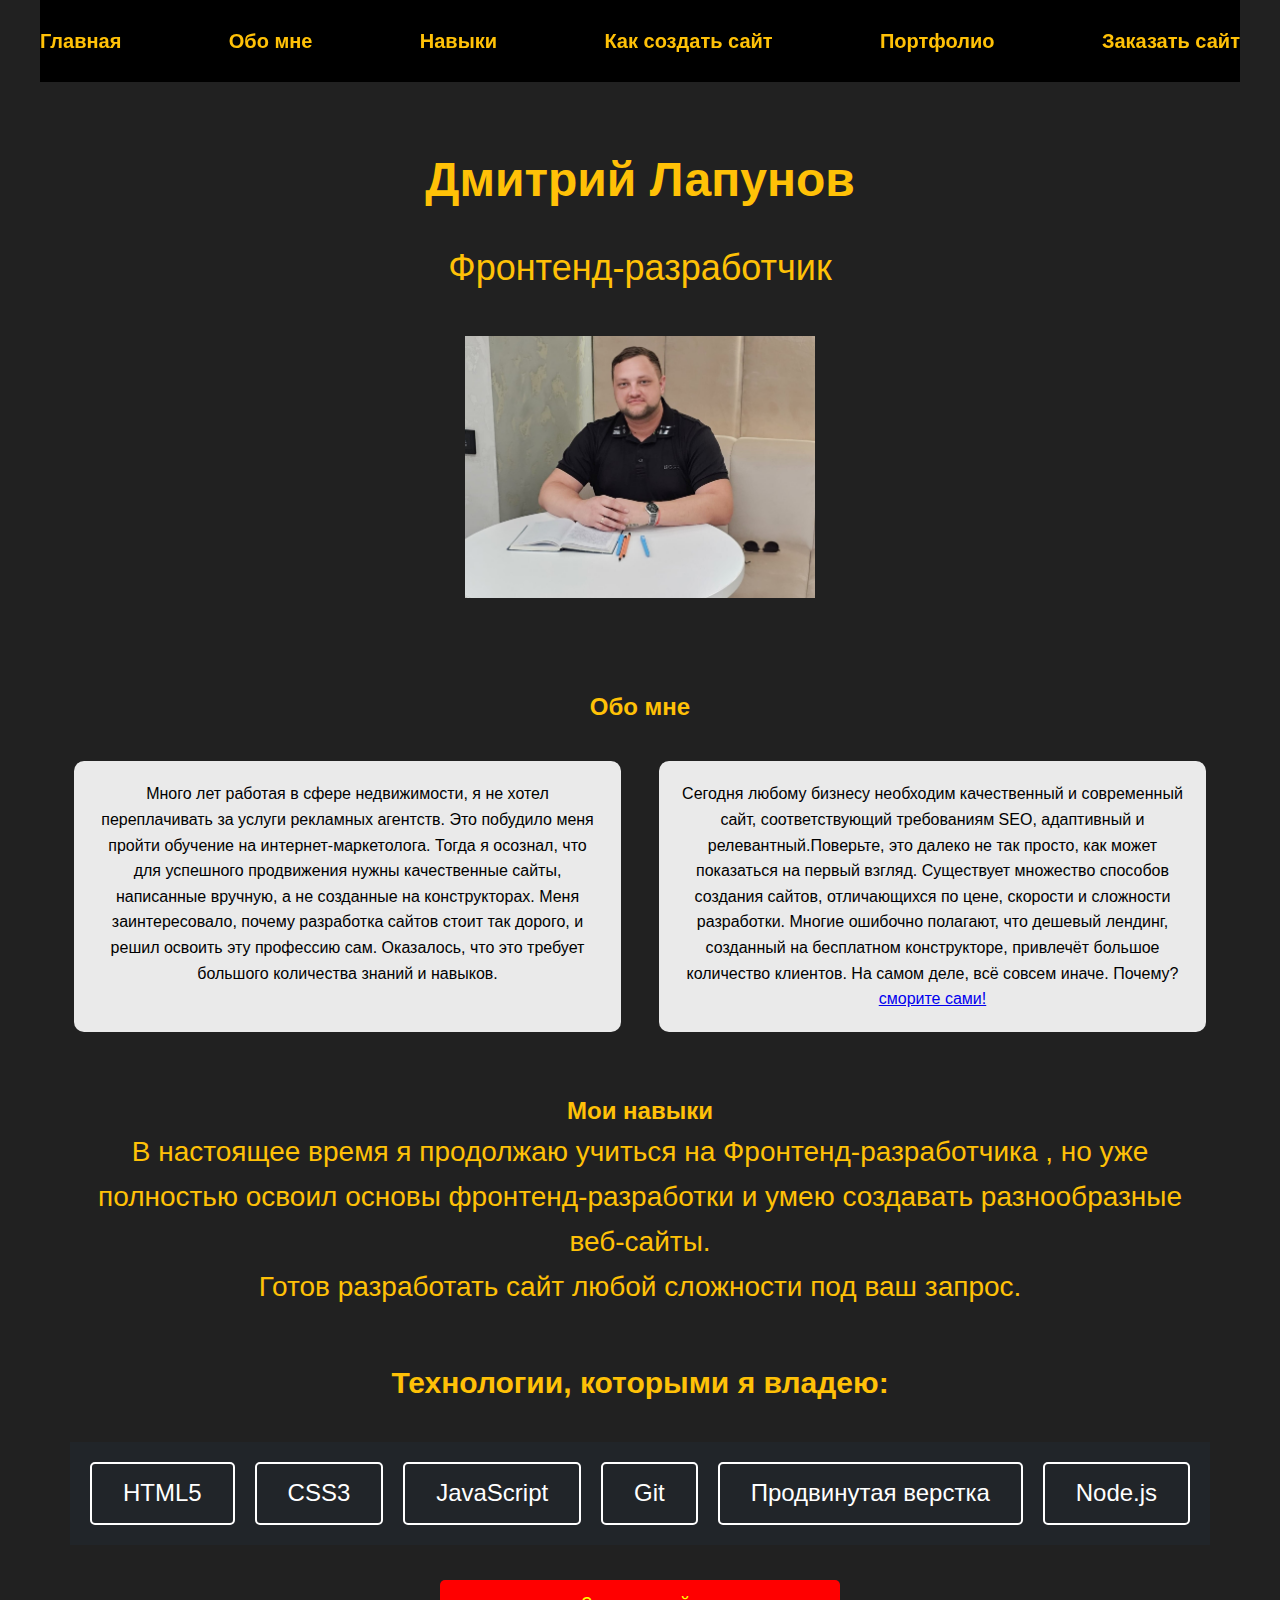
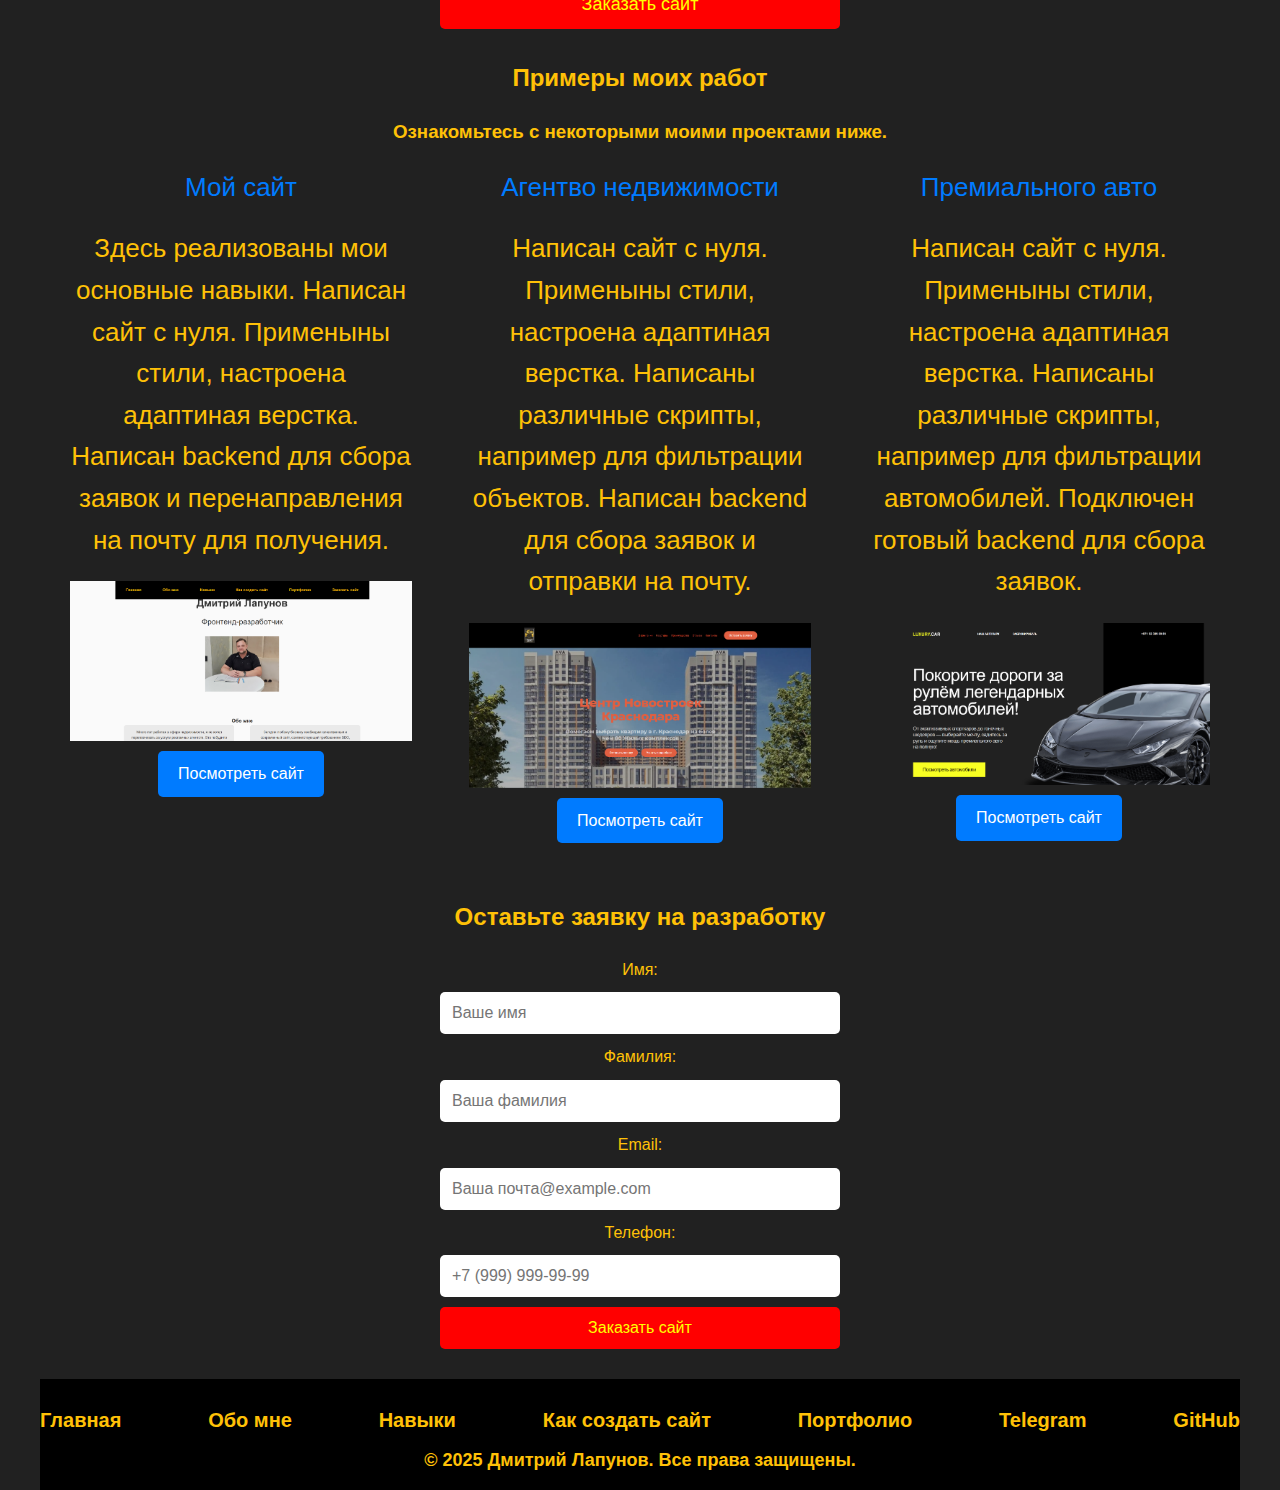
==== commit 6b5f2d04: "Завершенно написание сайта. Сделан полный адаптив" ====
--- a/index.html
+++ b/index.html
@@ -11,10 +11,10 @@
     <header class="header">
       <nav class="navigation">
         <ul>
-          <li><a href="#home">Главная</a></li>
+          <li><a href="#">Главная</a></li>
           <li><a href="#about">Обо мне</a></li>
           <li><a href="#skills">Навыки</a></li>
-          <li><a href="/pages/second_page.html">Как создать сайт</a></li>
+          <li><a href="second_page.html">Как создать сайт</a></li>
           <li><a href="#portfolio">Портфолио</a></li>
           <li><a href="#contact">Заказать сайт</a></li>
         </ul>
@@ -62,12 +62,14 @@
             <li>Node.js</li>
           </ul>
         </div>
-        <button for="#contact">Заказать сайт</button>
+        <a href="#contact" class="btn-contact">Заказать сайт</a>
       </section>
 
       <section class="portfolio" id="portfolio">
-        <div><h2>Примеры моих работ</h2></div>
-        <div><h3>Ознакомьтесь с некоторыми моими проектами ниже.</h3></div>
+        <div>
+          <h2>Примеры моих работ</h2></div>
+        <div>
+          <h3>Ознакомьтесь с некоторыми моими проектами ниже.</h3></div>
         <div class="projects">
           <div class="project">
             <p class="project-title">Мой сайт</p>
@@ -82,13 +84,12 @@
             <a href="https://chestnayasdelka.ru/">Посмотреть сайт</a>
           </div>
           <div class="project">
-            <p class="project-title">Магазин премиального авто</p>
+            <p class="project-title">Премиального авто</p>
             <p>Написан сайт с нуля. Применыны стили, настроена адаптиная верстка. Написаны различные скрипты, например для фильтрации автомобилей. Подключен готовый backend для сбора заявок.</p>
             <img src="images/luxury_car.png" alt="Пример работы" />
             <a href="https://dmitry-lapunov.github.io/cars/">Посмотреть сайт</a>
           </div>
         </div>
-        <button for="#contact">Заказать сайт</button>
       </section>
 
       <section class="contact" id="contact">
@@ -121,12 +122,11 @@
     <footer class="footer">
       <nav class="navigation">
         <ul>
-          <li><a href="#home">Главная</a></li>
+          <li><a href="#">Главная</a></li>
           <li><a href="#about">Обо мне</a></li>
           <li><a href="#skills">Навыки</a></li>
-          <li><a href="/pages/second_page.html">Как создать сайт</a></li>
+          <li><a href="second_page.html">Как создать сайт</a></li>
           <li><a href="#portfolio">Портфолио</a></li>
-          <li><a href="#contact">Заказать сайт</a></li>
           <li>
             <a href="#"><i class="fa-brands fa-telegram"></i> Telegram</a>
           </li>
--- a/styles/style.css
+++ b/styles/style.css
@@ -15,6 +15,10 @@
   line-height: 1.6;
   background-color: #212121;
   color: #ffc107;
+}
+
+main {
+  margin-bottom: 25px;
 }
 
 /* Шапка и подвал */
@@ -126,7 +130,8 @@
   font-size: 24px;
 }
 
-.technologies, .technologies h3 {
+.technologies,
+.technologies h3 {
   margin-bottom: 35px;
 }
 
@@ -154,7 +159,8 @@
   border-radius: 5px;
 }
 
-.portfolio h2, .portfolio h3 {
+.portfolio h2,
+.portfolio h3 {
   text-align: center;
   margin-bottom: 20px;
 }
@@ -207,7 +213,12 @@
   background-color: #0056b3;
 }
 
-button {
+button,
+a.btn-contact,
+a.btn-itog {
+  text-align: center;
+  text-decoration: none;
+  color: yellow;
   margin-top: 25px;
   display: block;
   width: 100%;
@@ -219,11 +230,11 @@
   font-size: 18px;
   cursor: pointer;
   background-color: red;
-  color: #fff;
   transition: background-color 0.3s ease;
 }
 
-button:hover {
+button:hover,
+a.btn-contact:hover {
   background-color: #00fb21;
 }
 
@@ -241,7 +252,8 @@
   margin-top: 20px;
 }
 
-.contact input, .contact button {
+.contact input,
+.contact button {
   padding: 12px;
   border: none;
   border-radius: 5px;
@@ -253,12 +265,60 @@
   max-width: 400px;
 }
 
+.preview,
+.variants {
+  width: 100%;
+  padding: 25px 25px;
+  text-align: center;
+  margin-top: 25px;
+}
+
+.variants {
+  display: flex;
+  flex-wrap: wrap;
+  justify-content: space-around;
+  gap: 30px;
+}
+
+.variant {
+  flex-basis: calc(50%-50px);
+  padding: 20px;
+  background-color: #eaeaea;
+  border-radius: 10px;
+  color: #000;
+}
+
+.variant li {
+  list-style-type: none;
+  text-align: left;
+  margin: 15px 15px;
+  margin-left: 150px;
+}
+
+.variant header,
+.variant p,
+.variant.block {
+  padding: 15px;
+}
+
+.itog {
+  text-align: center;
+  padding: 20px;
+  background-color: #ffd700;
+  border-radius: 10px;
+  color: #000;
+}
+
+.itog div {
+  margin: 30px;
+}
+
 /* Медиа-запросы для адаптации к разным экранам */
 @media (max-width: 479px) {
   body {
     font-size: 14px;
   }
-  
+
   .content {
     padding: 0 10px;
   }
@@ -417,55 +477,453 @@
   }
 }
 
-@media (min-width: 992px) {
-  body {
+/* Медиа-запросы */
+@media (max-width: 479px) {
+  /* Стили для экранов шириной до 479 пикселей */
+  .hero h1 {
+    font-size: 32px;
+  }
+
+  .hero p {
+    font-size: 28px;
+  }
+
+  .history div {
+    flex-basis: 100%;
+  }
+
+  .project {
+    flex: 0 1 90%;
+    max-width: 95%;
+  }
+
+  .skill-list p {
+    font-size: 20px;
+  }
+
+  .technologies h3 {
+    font-size: 20px;
+  }
+
+  .technologies ul li {
+    font-size: 16px;
+  }
+
+  .portfolio p {
+    font-size: 18px;
+  }
+
+  .navigation ul {
+    flex-direction: column;
+    align-items: center;
+  }
+
+  .navigation ul li a {
+    font-size: 14px;
+  }
+
+  .content {
+    padding: 0 10px;
+  }
+
+  .header,
+  .footer {
+    padding: 10px 0;
+  }
+
+  .itog {
+    padding: 10px;
+  }
+
+  .preview,
+  .variants {
+    padding: 10px;
+  }
+
+  .variant {
+    flex-basis: 100%;
+  }
+
+  .variant li {
+    margin-left: 70px;
+  }
+}
+
+@media (min-width: 480px) and (max-width: 767px) {
+  /* Стили для экранов шириной от 480 до 767 пикселей */
+  .hero h1 {
+    font-size: 38px;
+  }
+
+  .hero p {
+    font-size: 30px;
+  }
+
+  .history div {
+    flex-basis: 45%;
+  }
+
+  .project {
+    flex: 0 1 46%;
+    max-width: 47%;
+  }
+
+  .skill-list p {
+    font-size: 22px;
+  }
+
+  .technologies h3 {
+    font-size: 23px;
+  }
+
+  .technologies ul li {
+    font-size: 18px;
+  }
+
+  .portfolio p {
+    font-size: 20px;
+  }
+
+  .navigation ul {
+    flex-direction: row;
+    justify-content: space-evenly;
+  }
+
+  .navigation ul li a {
+    font-size: 16px;
+  }
+
+  .content {
+    padding: 0 15px;
+  }
+
+  .header,
+  .footer {
+    padding: 15px 0;
+  }
+
+  .itog {
+    padding: 15px;
+  }
+
+  .preview,
+  .variants {
+    padding: 15px;
+  }
+
+  .variant {
+    flex-basis: 42%;
+  }
+
+  .variant li {
+    margin-left: 110px;
+  }
+}
+
+@media (min-width: 768px) and (max-width: 991px) {
+  /* Стили для экранов шириной от 768 до 991 пикселя */
+  .hero h1 {
+    font-size: 44px;
+  }
+
+  .hero p {
+    font-size: 34px;
+  }
+
+  .history div {
+    flex-basis: 43%;
+  }
+
+  .project {
+    flex: 0 1 31%;
+    max-width: 32%;
+  }
+
+  .skill-list p {
+    font-size: 24px;
+  }
+
+  .technologies h3 {
+    font-size: 24px;
+  }
+
+  .technologies ul li {
+    font-size: 19px;
+  }
+
+  .portfolio p {
+    font-size: 22px;
+  }
+
+  .navigation ul {
+    justify-content: space-around;
+  }
+
+  .navigation ul li a {
     font-size: 17px;
   }
 
   .content {
-    padding: 0 40px;
-  }
-
+    padding: 0 20px;
+  }
+
+  .header,
+  .footer {
+    padding: 20px 0;
+  }
+
+  .itog {
+    padding: 20px;
+  }
+
+  .preview,
+  .variants {
+    padding: 20px;
+  }
+
+  .variant {
+    flex-basis: 40%;
+  }
+
+  .variant li {
+    margin-left: 130px;
+  }
+}
+
+@media (min-width: 992px) and (max-width: 1024px) {
+  /* Стили для экранов шириной от 992 до 1024 пикселей */
+  .hero h1 {
+    font-size: 46px;
+  }
+
+  .hero p {
+    font-size: 36px;
+  }
+
+  .history div {
+    flex-basis: 49%;
+  }
+
+  .project {
+    flex: 0 1 29%;
+    max-width: 30%;
+  }
+
+  .skill-list p {
+    font-size: 26px;
+  }
+
+  .technologies h3 {
+    font-size: 27px;
+  }
+
+  .technologies ul li {
+    font-size: 22px;
+  }
+
+  .portfolio p {
+    font-size: 24px;
+  }
+
+  .navigation ul {
+    justify-content: space-between;
+  }
+
+  .navigation ul li a {
+    font-size: 18px;
+  }
+
+  .content {
+    padding: 0 25px;
+  }
+
+  .header,
+  .footer {
+    padding: 25px 0;
+  }
+
+  .itog {
+    padding: 25px;
+  }
+
+  .preview,
+  .variants {
+    padding: 25px;
+  }
+
+  .variant {
+    flex-basis: 48%;
+  }
+
+  .variant li {
+    margin-left: 140px;
+  }
+}
+
+@media (min-width: 1024px) {
+  /* Стили для экранов шириной от 1024 пикселей */
   .hero h1 {
     font-size: 52px;
   }
 
   .hero p {
-    font-size: 34px;
-  }
-
-  .projects {
-    flex-direction: row;
+    font-size: 40px;
+  }
+
+  .history div {
+    flex-basis: 48%;
   }
 
   .project {
-    flex: 0 1 23%;
-    max-width: 23%;
+    flex: 0 1 30%;
+    max-width: 31%;
+  }
+
+  .skill-list p {
+    font-size: 28px;
+  }
+
+  .technologies h3 {
+    font-size: 30px;
+  }
+
+  .technologies ul li {
+    font-size: 24px;
+  }
+
+  .portfolio p {
+    font-size: 26px;
   }
 
   .navigation ul {
-    flex-direction: row;
-    justify-content: space-around;
+    justify-content: space-between;
+  }
+
+  .navigation ul li a {
+    font-size: 20px;
+  }
+
+  .content {
+    padding: 0 30px;
+  }
+
+  .header,
+  .footer {
+    padding: 30px 0;
+  }
+
+  .itog {
+    padding: 30px;
+  }
+
+  .preview,
+  .variants {
+    padding: 30px;
+  }
+
+  .variant {
+    flex-basis: 47%;
+  }
+
+  .variant li {
+    margin-left: 160px;
+  }
+}
+
+@media (max-height: 600px) {
+  /* Стили для экранов высотой до 600 пикселей */
+  .hero {
+    padding: 40px 0;
+  }
+
+  .hero h1 {
+    font-size: 36px;
+  }
+
+  .hero p {
+    font-size: 26px;
+  }
+
+  .about-me {
+    padding: 20px 0;
   }
 
   .skills {
-    padding: 50px 0;
-  }
-
-  .skill-list p {
-    font-size: 26px;
-  }
-
-  .technologies ul {
-    flex-direction: row;
-    gap: 30px;
-  }
-
-  .technologies ul li {
-    flex-grow: 1;
-  }
-
-  .contact input {
-    width: 50%;
-  }
-}+    padding: 20px 0;
+  }
+
+  .contact {
+    padding: 20px 0;
+  }
+
+  .header,
+  .footer {
+    padding: 10px 0;
+  }
+
+  .itog {
+    padding: 10px;
+  }
+
+  .preview,
+  .variants {
+    padding: 10px;
+  }
+
+  .variant {
+    padding: 10px;
+  }
+
+  .variant li {
+    margin-left: 50px;
+  }
+}
+
+@media (min-height: 601px) {
+  /* Стили для экранов высотой от 601 пиксель */
+  .hero {
+    padding: 60px 0;
+  }
+
+  .hero h1 {
+    font-size: 48px;
+  }
+
+  .hero p {
+    font-size: 36px;
+  }
+
+  .about-me {
+    padding: 30px 0;
+  }
+
+  .skills {
+    padding: 30px 0;
+  }
+
+  .contact {
+    padding: 30px 0;
+  }
+
+  .header,
+  .footer {
+    padding: 15px 0;
+  }
+
+  .itog {
+    padding: 15px;
+  }
+
+  .preview,
+  .variants {
+    padding: 15px;
+  }
+
+  .variant {
+    padding: 15px;
+  }
+
+  .variant li {
+    margin-left: 100px;
+  }
+}
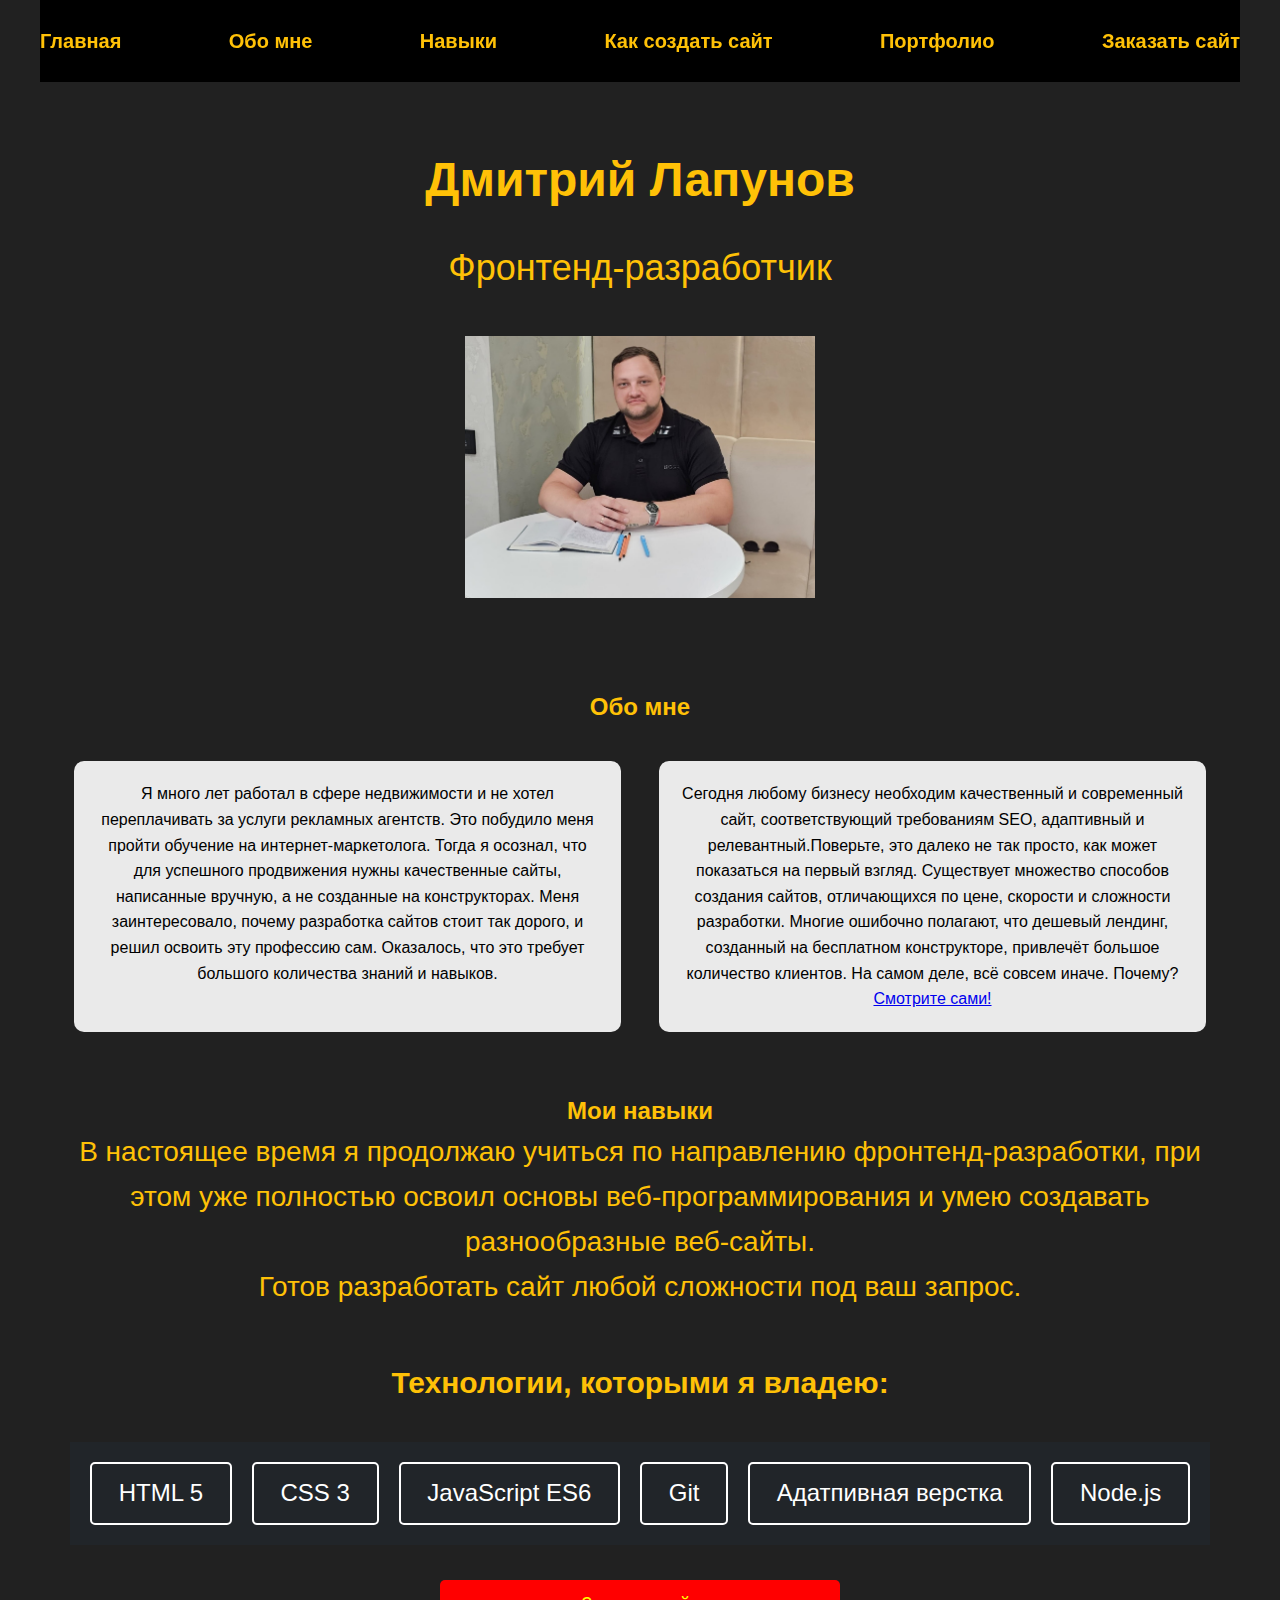
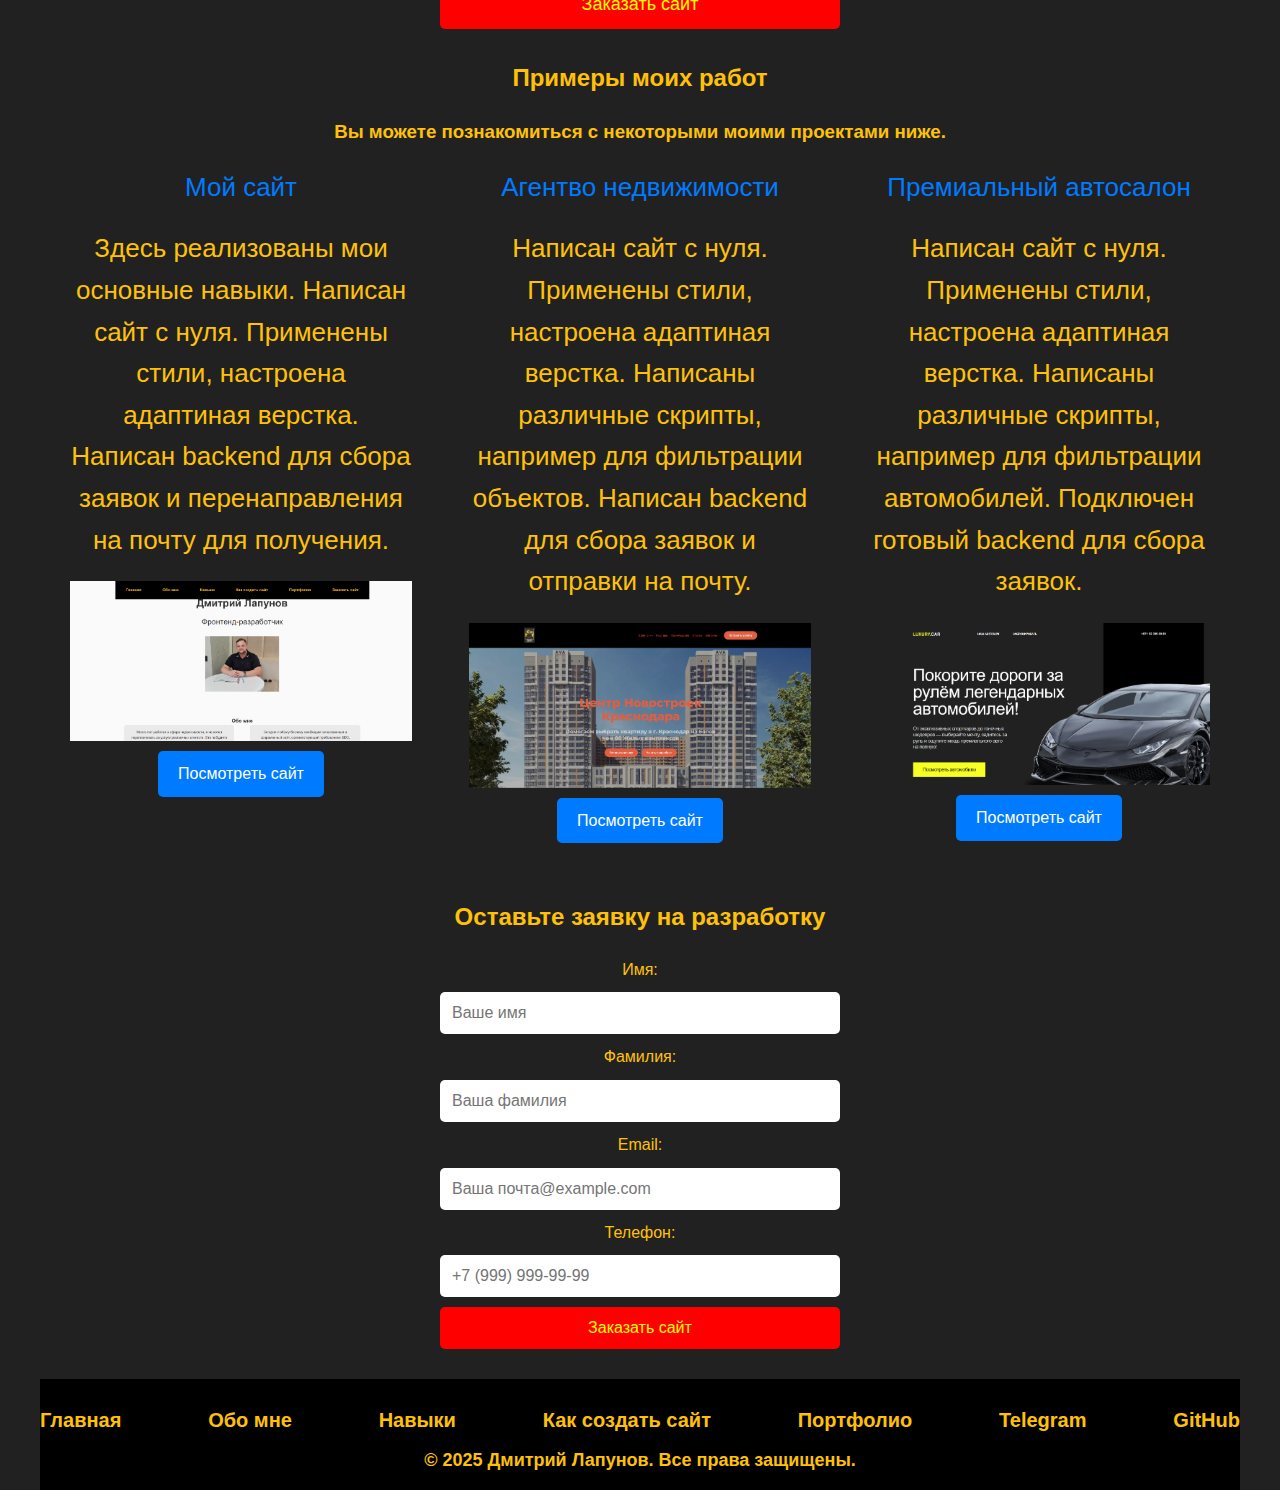
==== commit 33bd0530: "Исправлены орфографические ошибки" ====
--- a/index.html
+++ b/index.html
@@ -33,12 +33,12 @@
         <div class="history">
           <div>
             <p>
-              Много лет работая в сфере недвижимости, я не хотел переплачивать за услуги рекламных агентств. Это побудило меня пройти обучение на интернет-маркетолога. Тогда я осознал, что для успешного продвижения нужны качественные сайты, написанные вручную, а не созданные на конструкторах. Меня заинтересовало, почему разработка сайтов стоит так дорого, и решил освоить эту профессию сам. Оказалось, что это требует большого количества знаний и навыков.
+              Я много лет работал в сфере недвижимости и не хотел переплачивать за услуги рекламных агентств. Это побудило меня пройти обучение на интернет-маркетолога. Тогда я осознал, что для успешного продвижения нужны качественные сайты, написанные вручную, а не созданные на конструкторах. Меня заинтересовало, почему разработка сайтов стоит так дорого, и решил освоить эту профессию сам. Оказалось, что это требует большого количества знаний и навыков.
             </p>
           </div>
           <div>
             <p>
-              Сегодня любому бизнесу необходим качественный и современный сайт, соответствующий требованиям SEO, адаптивный и релевантный.Поверьте, это далеко не так просто, как может показаться на первый взгляд. Существует множество способов создания сайтов, отличающихся по цене, скорости и сложности разработки. Многие ошибочно полагают, что дешевый лендинг, созданный на бесплатном конструкторе, привлечёт большое количество клиентов. На самом деле, всё совсем иначе. Почему? <a href="pages/second_page.html">сморите сами!</a>
+              Сегодня любому бизнесу необходим качественный и современный сайт, соответствующий требованиям SEO, адаптивный и релевантный.Поверьте, это далеко не так просто, как может показаться на первый взгляд. Существует множество способов создания сайтов, отличающихся по цене, скорости и сложности разработки. Многие ошибочно полагают, что дешевый лендинг, созданный на бесплатном конструкторе, привлечёт большое количество клиентов. На самом деле, всё совсем иначе. Почему? <a href="second_page.html">Смотрите сами!</a>
             </p>
           </div>
         </div>
@@ -48,17 +48,17 @@
         <h2>Мои навыки</h2>
         <div class="skill-list">
           <p>
-            В настоящее время я продолжаю учиться на Фронтенд-разработчика , но уже полностью освоил основы фронтенд-разработки и умею создавать разнообразные веб-сайты. <p>Готов разработать сайт любой сложности под ваш запрос.</p>
+            В настоящее время я продолжаю учиться по направлению фронтенд-разработки, при этом уже полностью освоил основы веб-программирования и умею создавать разнообразные веб-сайты. <p>Готов разработать сайт любой сложности под ваш запрос.</p>
           </p>
         </div>
         <div class="technologies">
           <h3>Технологии, которыми я владею:</h3>
           <ul>
-            <li>HTML5</li>
-            <li>CSS3</li>
-            <li>JavaScript</li>
+            <li>HTML 5</li>
+            <li>CSS 3</li>
+            <li>JavaScript ES6</li>
             <li>Git</li>
-            <li>Продвинутая верстка</li>
+            <li>Адатпивная верстка</li>
             <li>Node.js</li>
           </ul>
         </div>
@@ -69,23 +69,23 @@
         <div>
           <h2>Примеры моих работ</h2></div>
         <div>
-          <h3>Ознакомьтесь с некоторыми моими проектами ниже.</h3></div>
+          <h3>Вы можете познакомиться с некоторыми моими проектами ниже.</h3></div>
         <div class="projects">
           <div class="project">
             <p class="project-title">Мой сайт</p>
-            <p>Здесь реализованы мои основные навыки. Написан сайт с нуля. Применыны стили, настроена адаптиная верстка. Написан backend для сбора заявок и перенаправления на почту для получения.</p>
+            <p>Здесь реализованы мои основные навыки. Написан сайт с нуля. Применены стили, настроена адаптиная верстка. Написан backend для сбора заявок и перенаправления на почту для получения.</p>
             <img src="images/my-site.png" alt="Пример работы" />
             <a href="#">Посмотреть сайт</a>
           </div>
           <div class="project">
             <p class="project-title">Агентво недвижимости</p>
-            <p>Написан сайт с нуля. Применыны стили, настроена адаптиная верстка. Написаны различные скрипты, например для фильтрации объектов. Написан backend для сбора заявок и отправки на почту.</p>
+            <p>Написан сайт с нуля. Применены стили, настроена адаптиная верстка. Написаны различные скрипты, например для фильтрации объектов. Написан backend для сбора заявок и отправки на почту.</p>
             <img src="images/chestnayasdelka.png" alt="Пример работы" />
             <a href="https://chestnayasdelka.ru/">Посмотреть сайт</a>
           </div>
           <div class="project">
-            <p class="project-title">Премиального авто</p>
-            <p>Написан сайт с нуля. Применыны стили, настроена адаптиная верстка. Написаны различные скрипты, например для фильтрации автомобилей. Подключен готовый backend для сбора заявок.</p>
+            <p class="project-title">Премиальный автосалон</p>
+            <p>Написан сайт с нуля. Применены стили, настроена адаптиная верстка. Написаны различные скрипты, например для фильтрации автомобилей. Подключен готовый backend для сбора заявок.</p>
             <img src="images/luxury_car.png" alt="Пример работы" />
             <a href="https://dmitry-lapunov.github.io/cars/">Посмотреть сайт</a>
           </div>
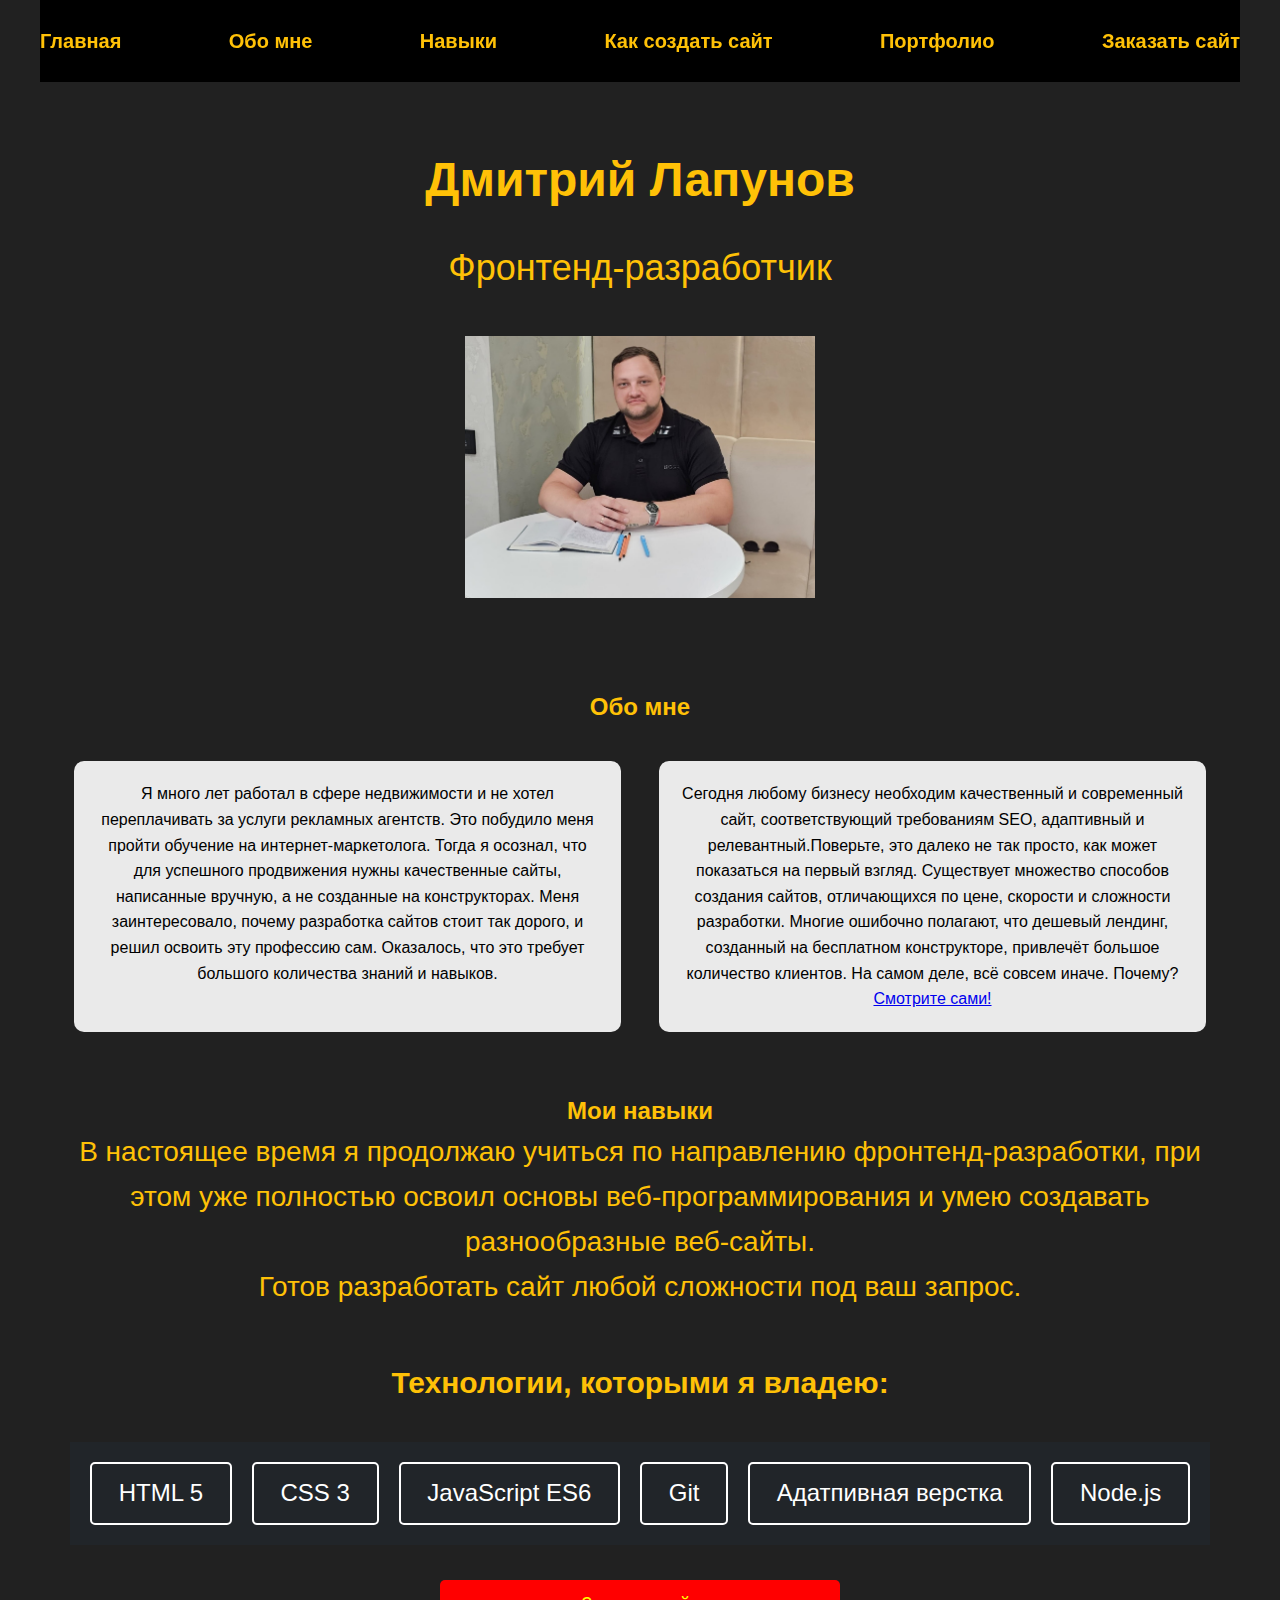
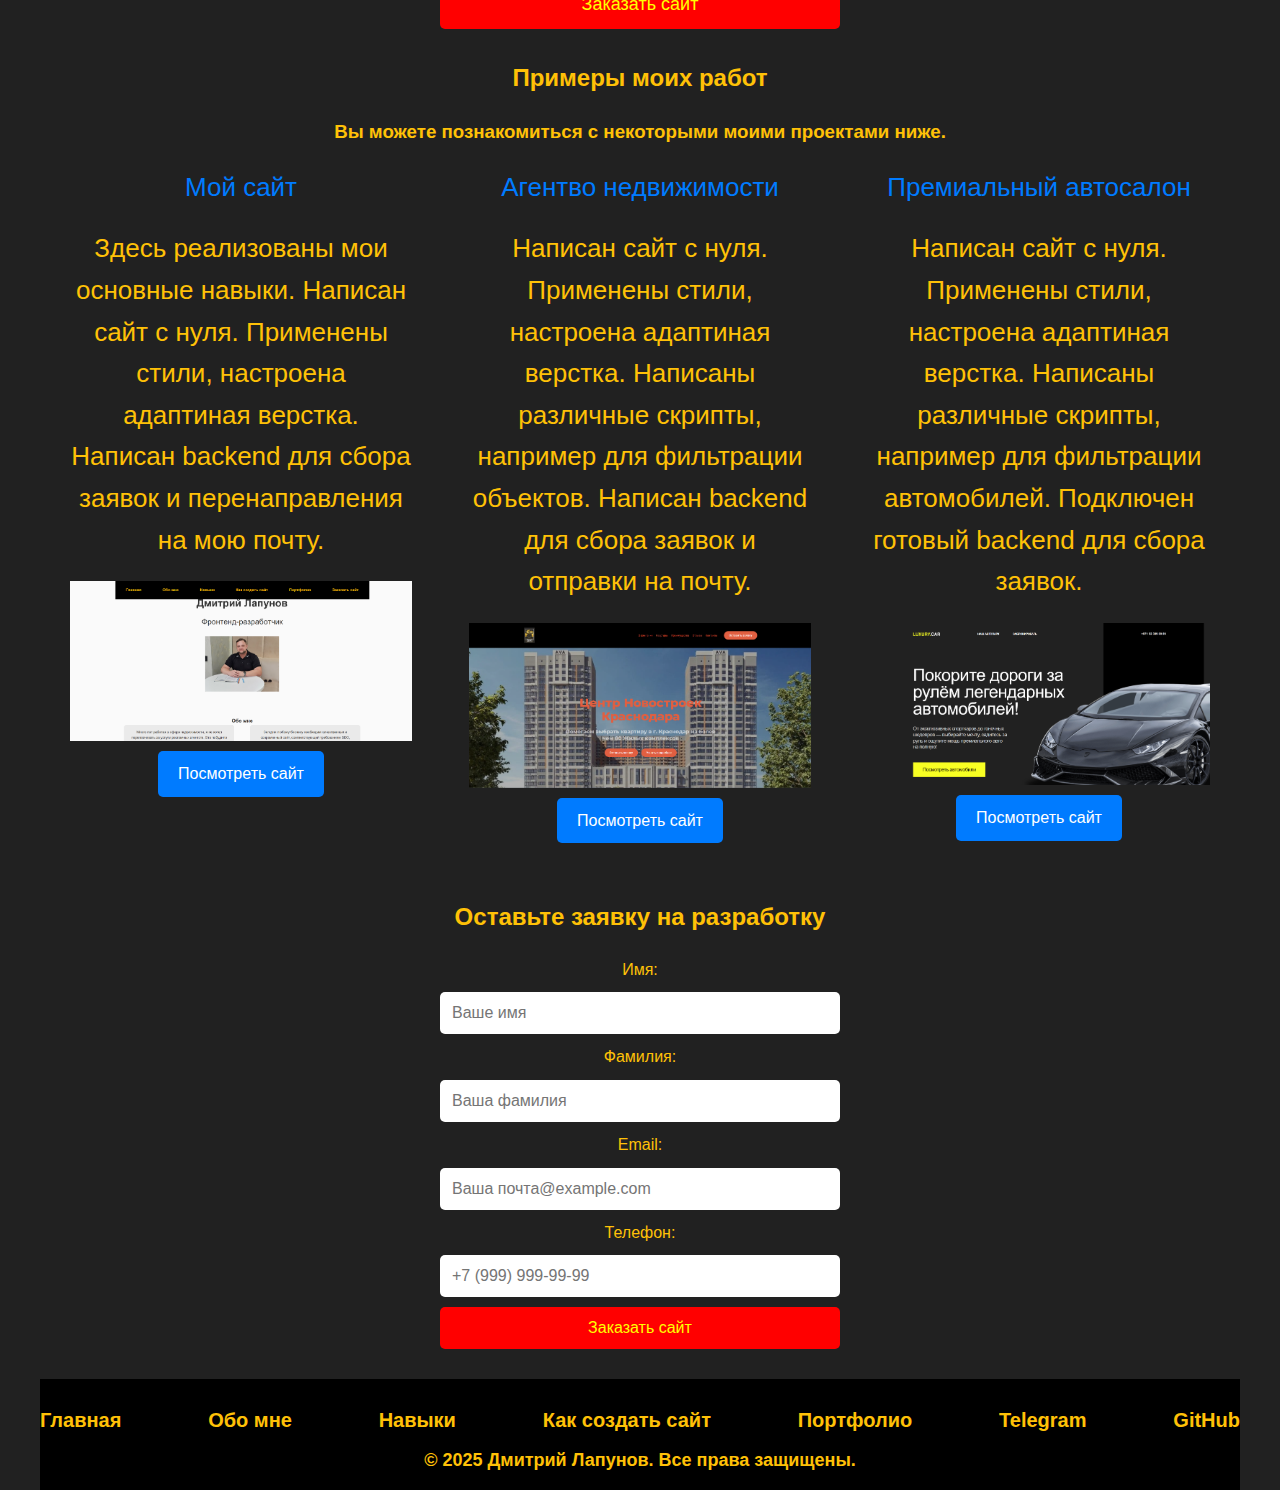
==== commit febff58b: "исправлены ошибки основной страницы" ====
--- a/index.html
+++ b/index.html
@@ -73,7 +73,7 @@
         <div class="projects">
           <div class="project">
             <p class="project-title">Мой сайт</p>
-            <p>Здесь реализованы мои основные навыки. Написан сайт с нуля. Применены стили, настроена адаптиная верстка. Написан backend для сбора заявок и перенаправления на почту для получения.</p>
+            <p>Здесь реализованы мои основные навыки. Написан сайт с нуля. Применены стили, настроена адаптиная верстка. Написан backend для сбора заявок и перенаправления на мою почту.</p>
             <img src="images/my-site.png" alt="Пример работы" />
             <a href="#">Посмотреть сайт</a>
           </div>
